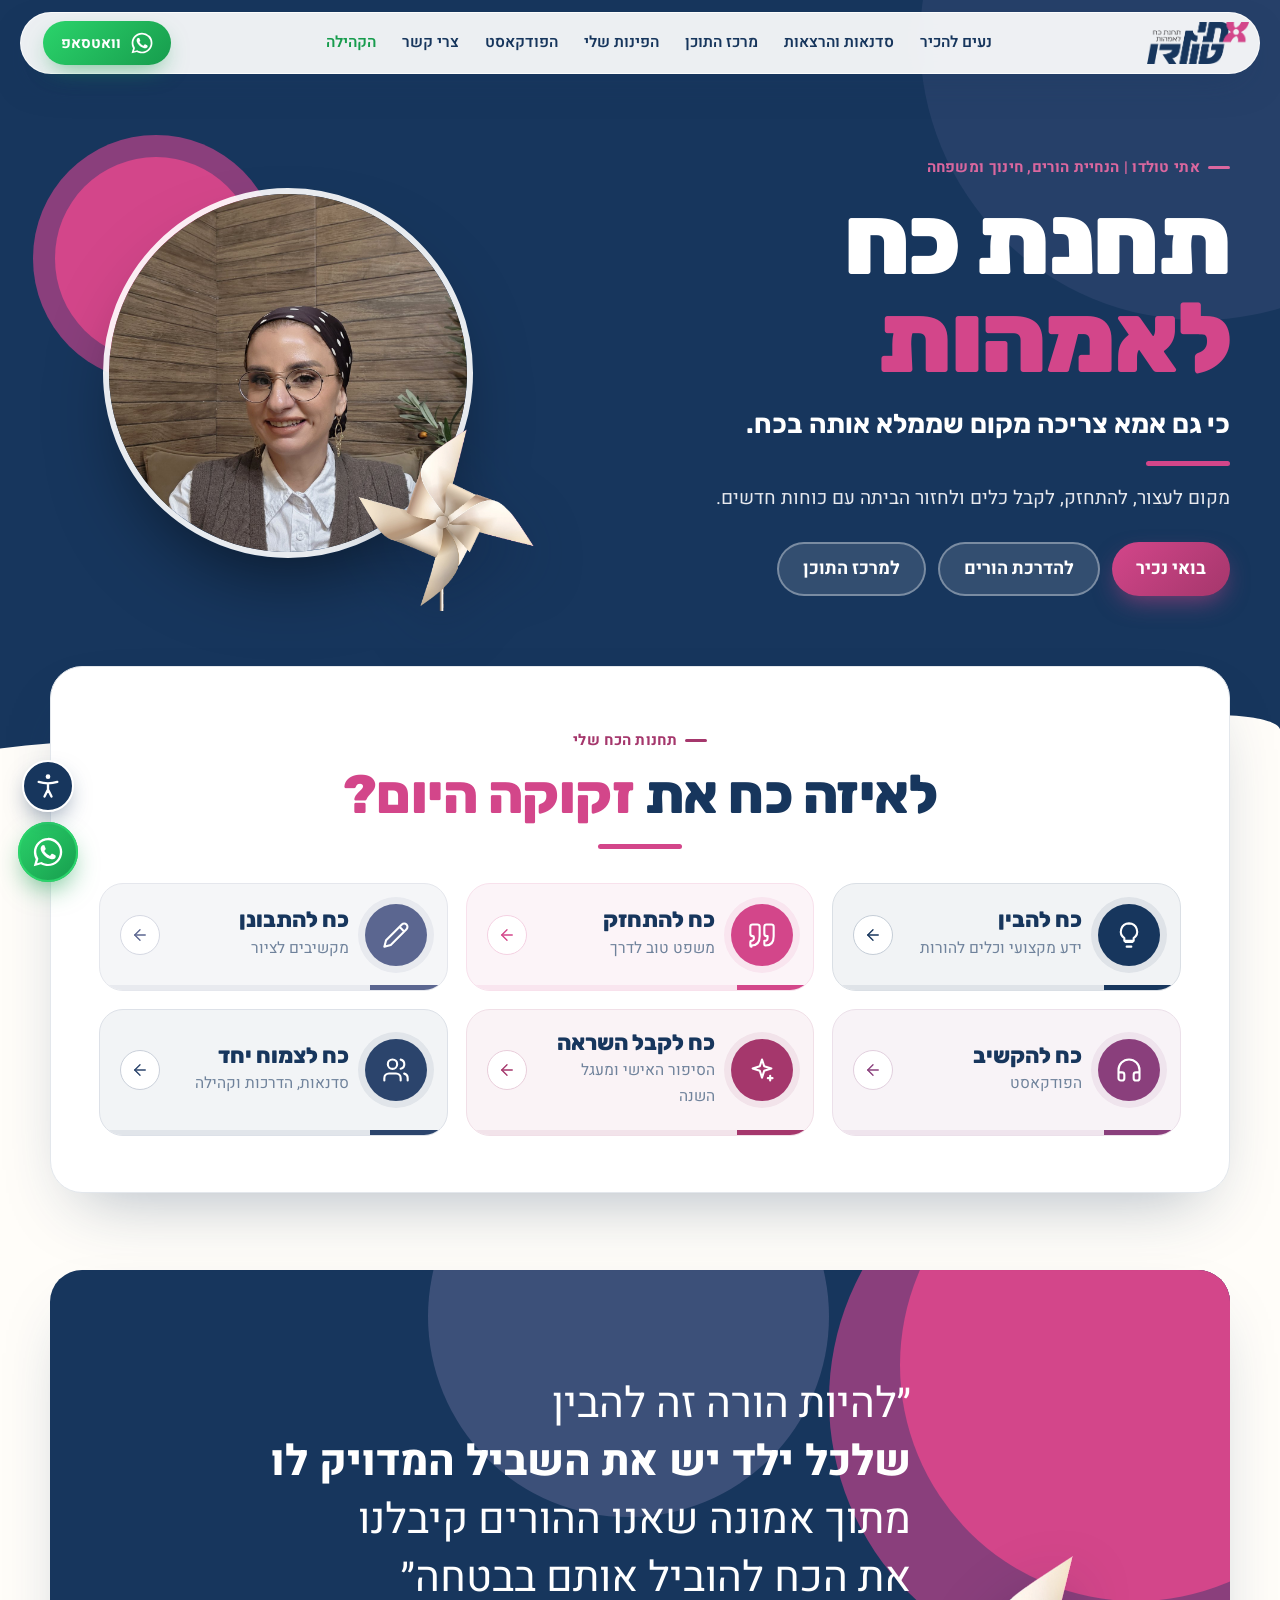
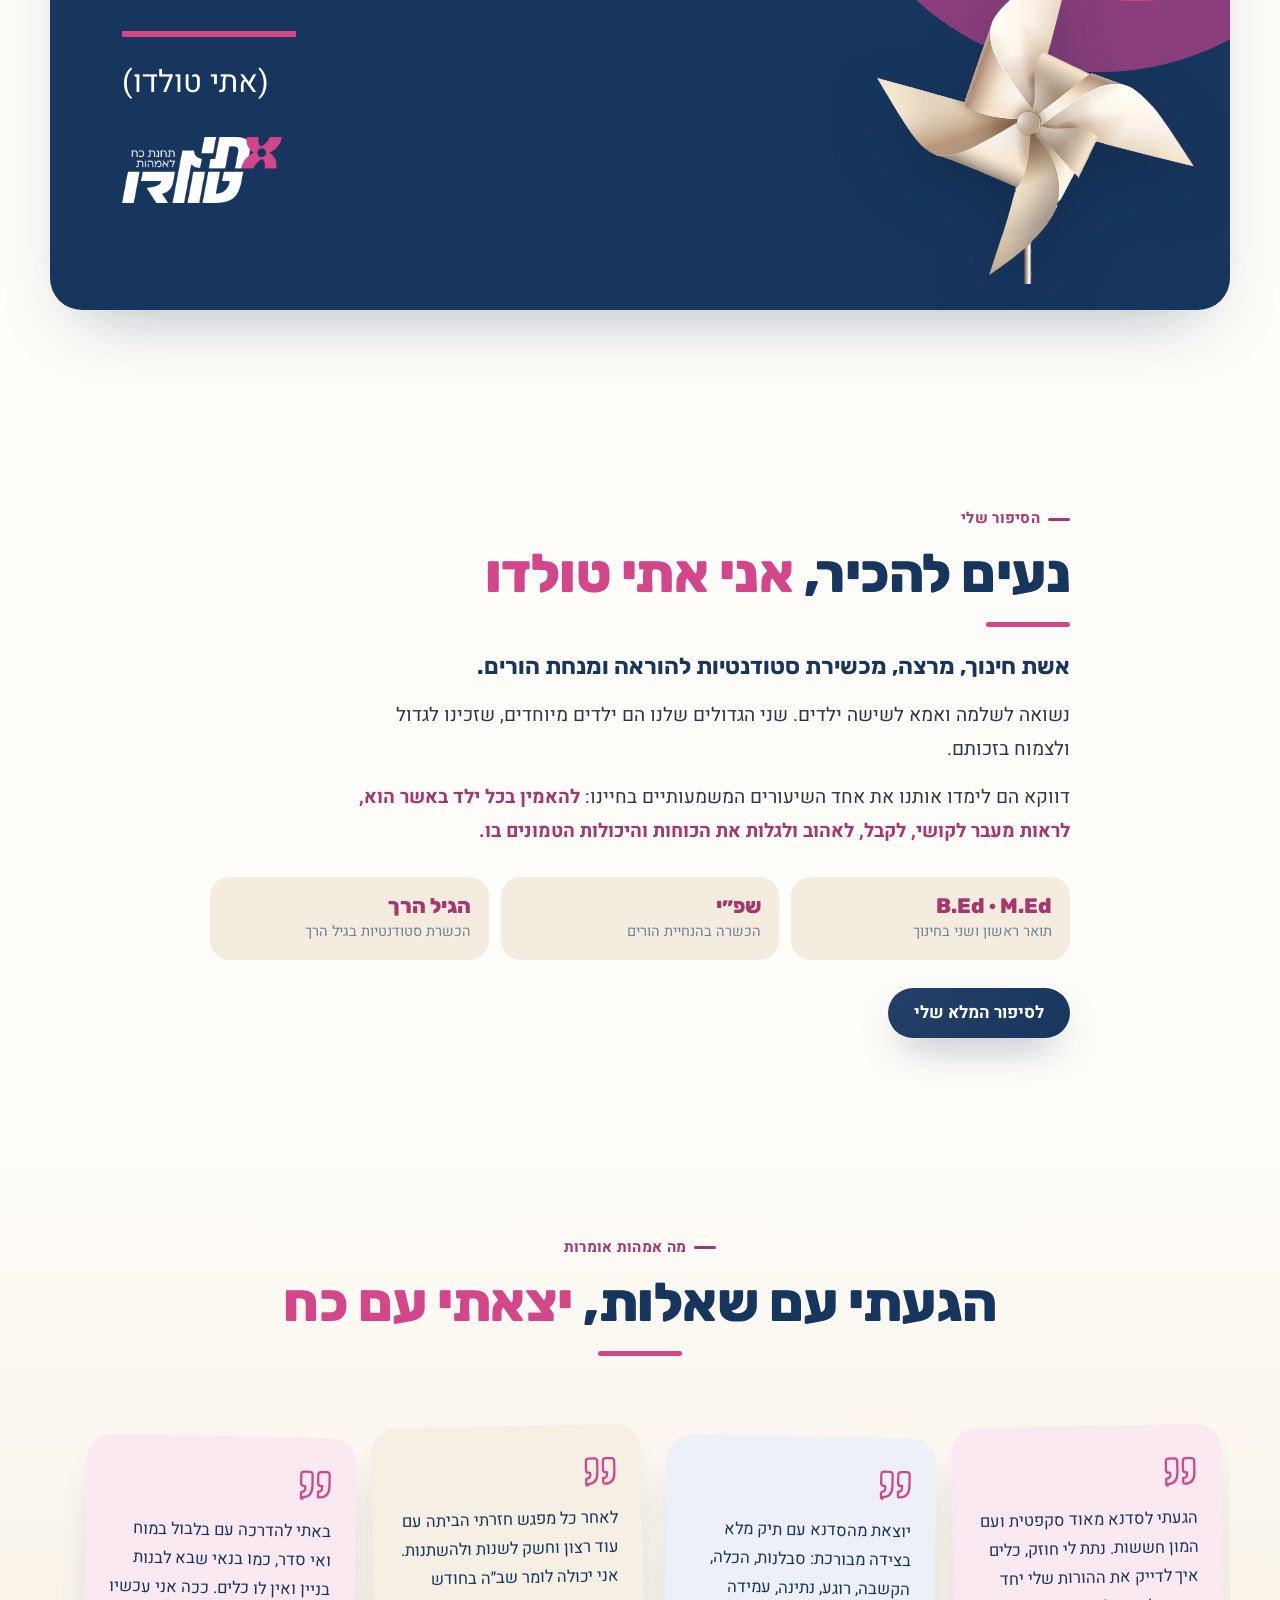
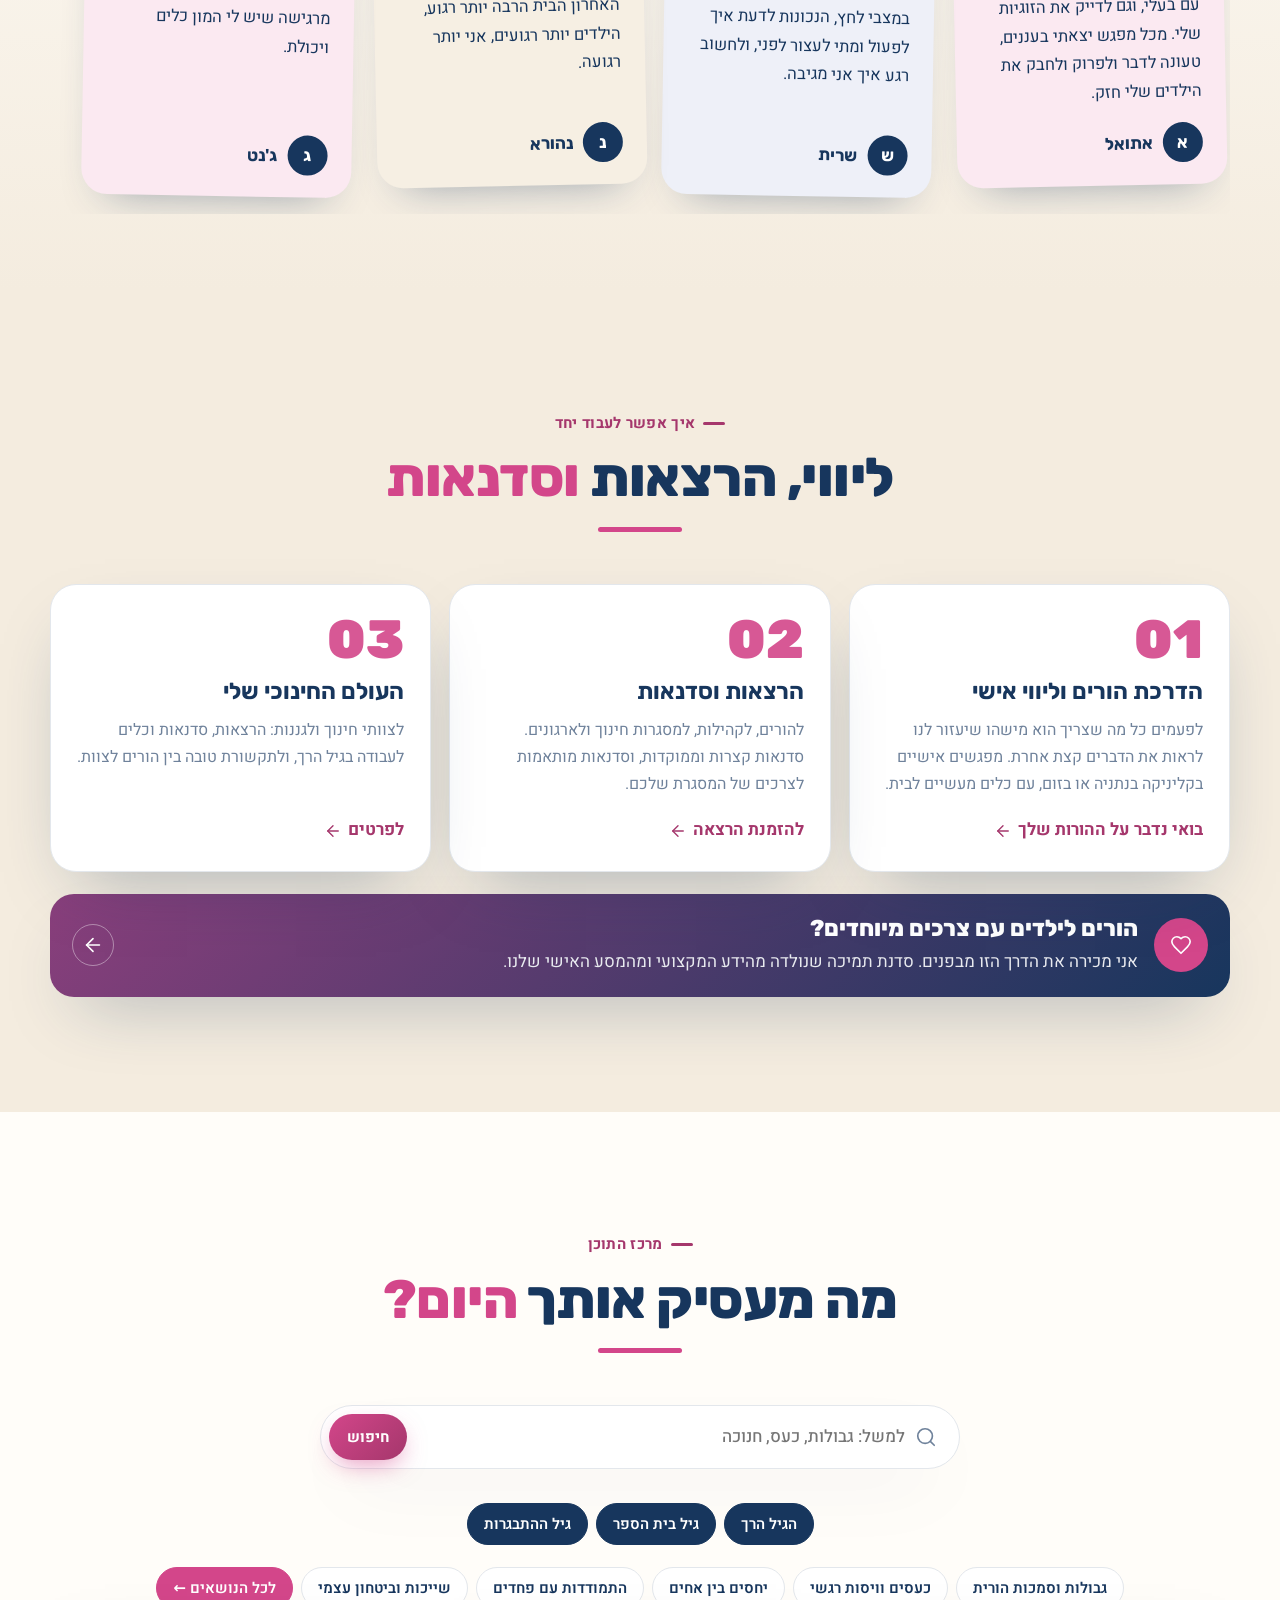
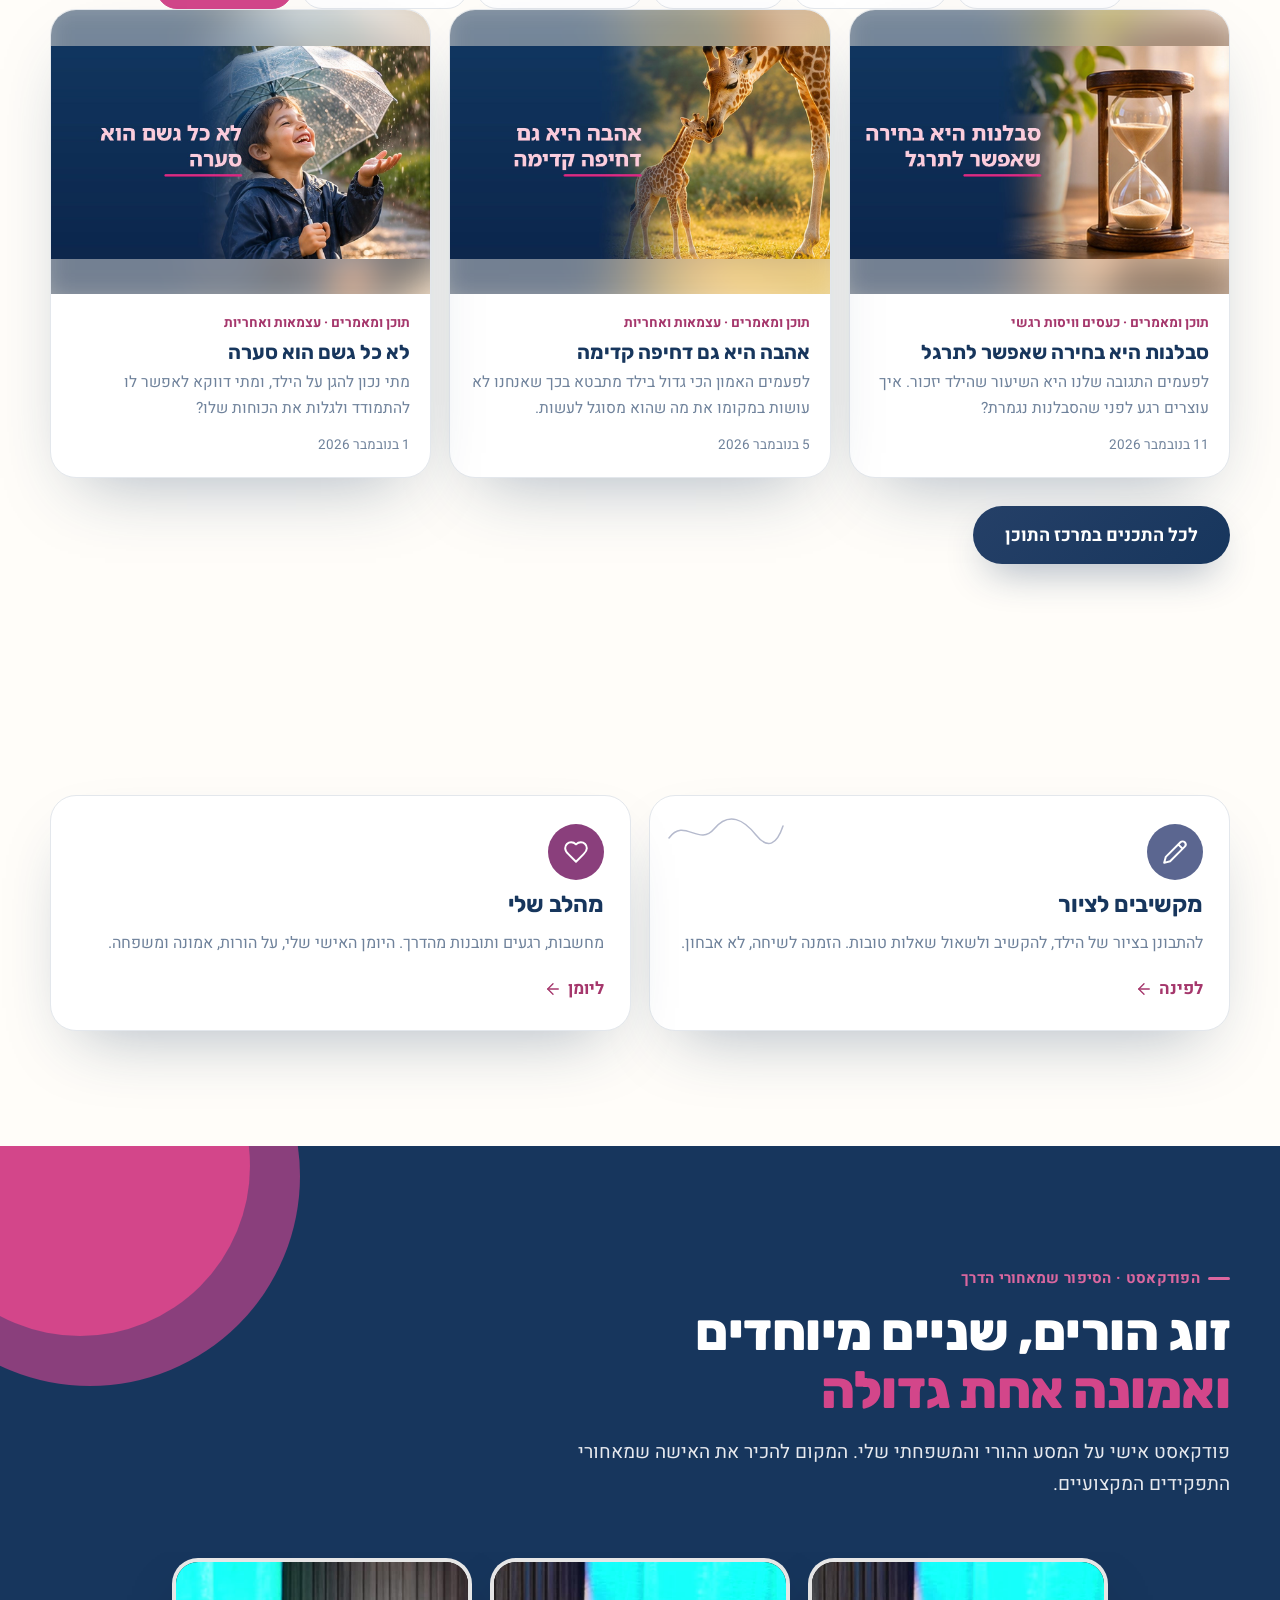
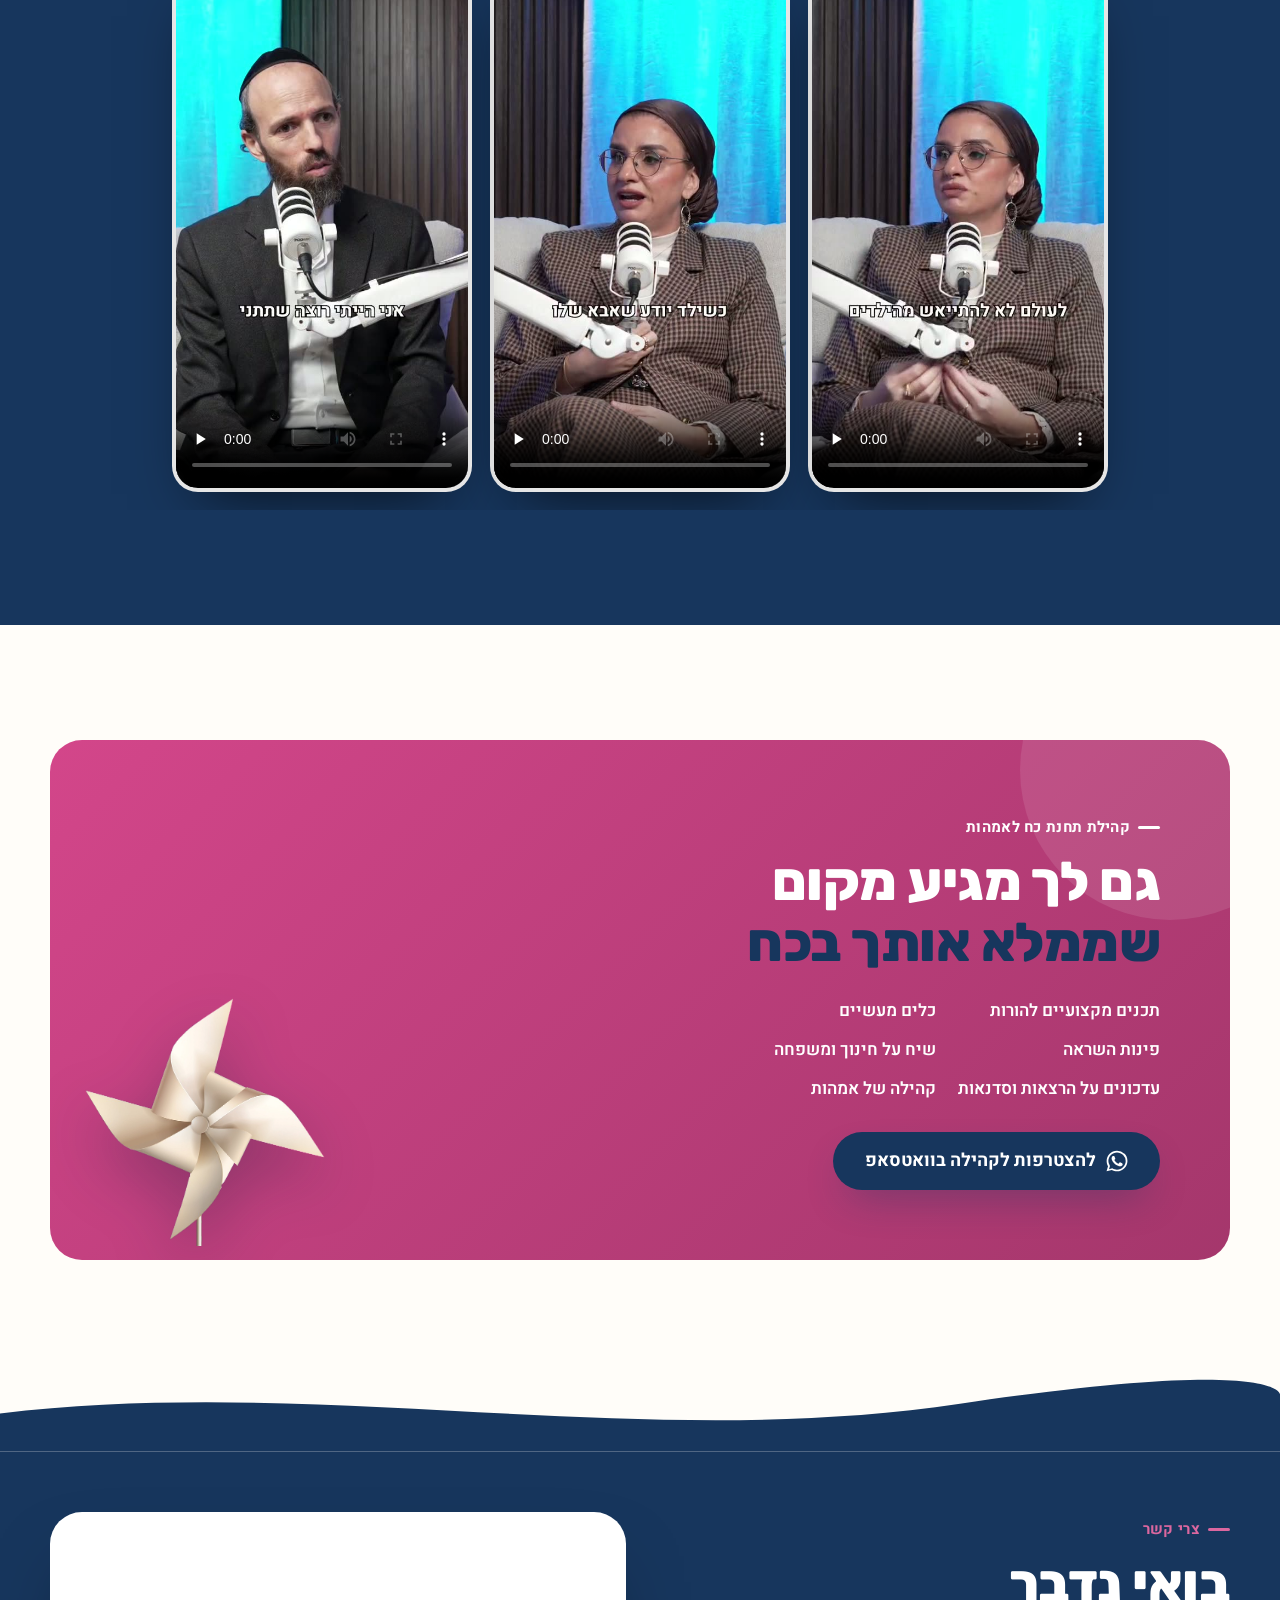
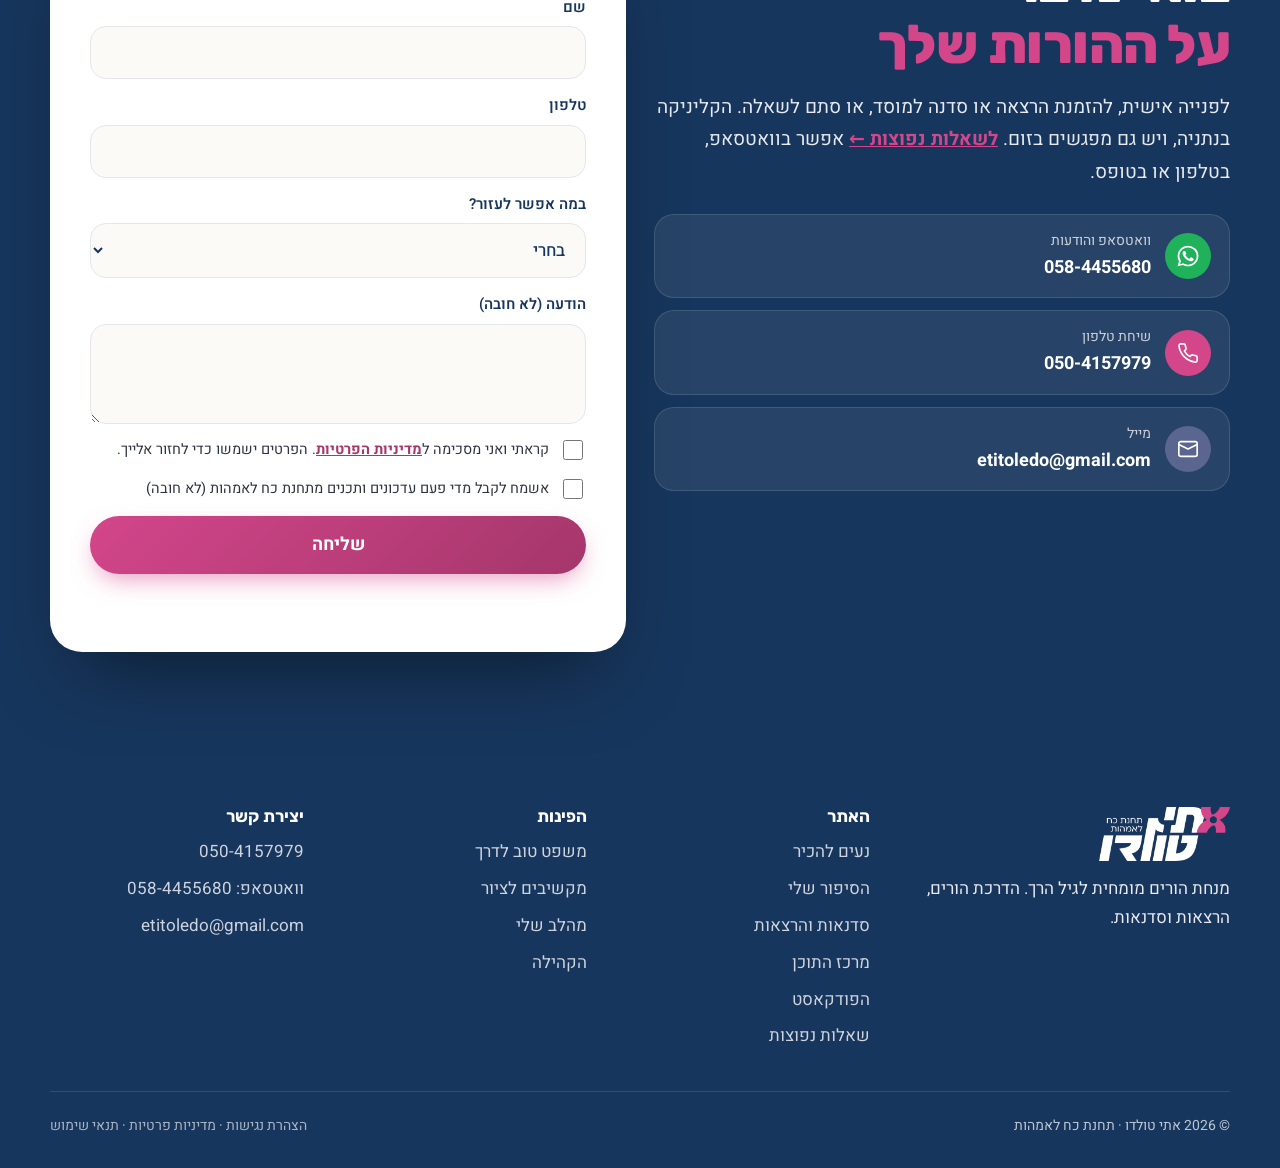
==== index.html @ a00046d1 "האתר של אתי טולדו – תחנת כח לאמהות" ====
<!doctype html>
<html lang="he" dir="rtl">
<head>
  <meta charset="utf-8">
  <meta name="viewport" content="width=device-width, initial-scale=1">
  <title data-edit="seo.title" data-label="כותרת הדף בגוגל ובלשונית">אתי טולדו | תחנת כח לאמהות – הדרכת הורים, הרצאות וסדנאות</title>
  <meta name="description" data-edit-meta="seo.description" data-label="תיאור הדף בגוגל" data-type="long" content="אתי טולדו, מנחת הורים מומחית לגיל הרך ומרצה. הדרכת הורים אישית, סדנאות לאמהות, הרצאות למוסדות, ומרכז תוכן עם כלים מעשיים להורות.">
  <meta name="lazy:whatsapp" data-edit-meta="contact.whatsapp" data-label="מספר וואטסאפ" content="058-4455680">
  <meta name="lazy:wa-message" data-edit-meta="contact.wa_message" data-label="ההודעה המוכנה בוואטסאפ" data-type="long" content="היי אתי, הגעתי מהאתר ואשמח לשמוע פרטים">
  <meta property="og:title" content="אתי טולדו | תחנת כח לאמהות">
  <meta property="og:description" content="מקום לעצור, להתחזק, לקבל כלים ולחזור הביתה עם כוחות חדשים.">
  <meta property="og:type" content="website">
  <meta property="og:locale" content="he_IL">
  <meta property="og:image" content="assets/share.jpg">
  <meta property="og:image:width" content="1200">
  <meta property="og:image:height" content="630">
  <meta name="twitter:card" content="summary_large_image">
  <link rel="icon" href="assets/favicon.png" type="image/png">
  <link rel="preconnect" href="https://fonts.googleapis.com">
  <link rel="preconnect" href="https://fonts.gstatic.com" crossorigin>
  <link href="https://fonts.googleapis.com/css2?family=Heebo:wght@400;500;600;700;800&family=Rubik:wght@500;700;800;900&display=swap" rel="stylesheet">
  <link rel="stylesheet" href="style.css?v=2611331">
  <link rel="stylesheet" href="home-b.css?v=2611241">
  <link rel="stylesheet" href="pages.css?v=2611331">
  <script>document.documentElement.classList.add('js');</script>
  <script src="config.js"></script>
  <script src="content.js?v=2611351" defer></script>
  <script src="script.js?v=2611221" defer></script>
  <script src="content-seed.js?v=2611361" defer></script>
  <script src="content-store.js?v=2611321" defer></script>
  <script src="content-ui.js?v=2611301" defer></script>
  <script src="home-content.js?v=2611351" defer></script>
  <script type="application/ld+json">
  {"@context": "https://schema.org", "@graph": [{"@type": "Person", "@id": "#eti", "name": "אתי טולדו", "alternateName": ["Eti Toledo", "אתי טולדו – תחנת כח לאמהות"], "jobTitle": "מנחת הורים, מרצה ואשת חינוך", "image": "assets/eti.jpg", "telephone": "+972504157979", "knowsAbout": ["הדרכת הורים", "הורות", "חינוך בגיל הרך", "גבולות וסמכות הורית", "הורים לילדים עם צרכים מיוחדים"]}, {"@type": "ProfessionalService", "name": "תחנת כח לאמהות – אתי טולדו", "description": "הדרכת הורים, הרצאות וסדנאות לאמהות, לקהילות ולצוותי חינוך", "telephone": "+972504157979", "image": "assets/share.jpg", "founder": {"@id": "#eti"}, "areaServed": ["נתניה", "ישראל"], "address": {"@type": "PostalAddress", "addressLocality": "נתניה", "addressCountry": "IL"}}, {"@type": "WebSite", "name": "אתי טולדו – תחנת כח לאמהות", "alternateName": "אתי טולדו", "inLanguage": "he"}]}
  </script>
  <script src="a11y.js?v=2611291" defer></script>
</head>
<body>
<svg width="0" height="0" style="position:absolute" aria-hidden="true">
  <symbol id="i-check" viewBox="0 0 24 24"><path d="M20 6 9 17l-5-5"/></symbol>
  <symbol id="i-arrow" viewBox="0 0 24 24"><path d="M19 12H5"/><path d="m12 19-7-7 7-7"/></symbol>
  <symbol id="i-phone" viewBox="0 0 24 24"><path d="M22 16.9v3a2 2 0 0 1-2.2 2 19.8 19.8 0 0 1-8.6-3.1 19.5 19.5 0 0 1-6-6A19.8 19.8 0 0 1 2.1 4.2 2 2 0 0 1 4.1 2h3a2 2 0 0 1 2 1.7c.1 1 .4 1.9.7 2.8a2 2 0 0 1-.5 2.1L8.1 9.9a16 16 0 0 0 6 6l1.3-1.3a2 2 0 0 1 2.1-.4c.9.3 1.8.6 2.8.7a2 2 0 0 1 1.7 2z"/></symbol>
  <symbol id="i-mail" viewBox="0 0 24 24"><rect x="2" y="4" width="20" height="16" rx="2"/><path d="m22 7-10 5L2 7"/></symbol>
  <symbol id="i-wa" viewBox="0 0 24 24"><path fill="currentColor" stroke="none" d="M17.5 14.4c-.3-.2-1.8-.9-2-1-.3-.1-.5-.1-.7.2-.2.3-.8 1-.9 1.2-.2.2-.4.2-.6.1-.3-.2-1.3-.5-2.4-1.5-.9-.8-1.5-1.8-1.7-2.1-.2-.3 0-.5.1-.6l.5-.5c.1-.2.2-.3.3-.5.1-.2 0-.4 0-.5l-.9-2.2c-.2-.6-.5-.5-.7-.5h-.6c-.2 0-.5.1-.8.4-.3.3-1 1-1 2.5s1.1 2.9 1.2 3.1c.2.2 2.1 3.2 5.1 4.5.7.3 1.3.5 1.7.6.7.2 1.4.2 1.9.1.6-.1 1.8-.7 2-1.4.2-.7.2-1.3.2-1.4-.1-.1-.3-.2-.6-.3zM12 21.5c-1.7 0-3.4-.5-4.8-1.3l-.3-.2-3.6.9 1-3.5-.2-.4a9.4 9.4 0 0 1-1.5-5c0-5.2 4.2-9.4 9.4-9.4 2.5 0 4.9 1 6.7 2.8a9.4 9.4 0 0 1 2.8 6.7c0 5.2-4.2 9.4-9.5 9.4zm8-17.5A11.3 11.3 0 0 0 12 .7C5.8.7.7 5.8.7 12c0 2 .5 4 1.5 5.7L.6 23.3l5.7-1.5c1.7.9 3.7 1.4 5.7 1.4 6.3 0 11.4-5.1 11.4-11.3 0-3-1.2-5.9-3.3-8z"/></symbol>
  <symbol id="i-menu" viewBox="0 0 24 24"><path d="M4 7h16M4 12h16M10 17h10"/></symbol>
  <symbol id="i-x" viewBox="0 0 24 24"><path d="M18 6 6 18M6 6l12 12"/></symbol>
  <symbol id="i-users" viewBox="0 0 24 24"><path d="M16 21v-2a4 4 0 0 0-4-4H6a4 4 0 0 0-4 4v2"/><circle cx="9" cy="7" r="4"/><path d="M22 21v-2a4 4 0 0 0-3-3.9M16 3.1a4 4 0 0 1 0 7.8"/></symbol>
  <symbol id="i-mic" viewBox="0 0 24 24"><rect x="9" y="2" width="6" height="12" rx="3"/><path d="M19 10v1a7 7 0 0 1-14 0v-1M12 18v4M8 22h8"/></symbol>
  <symbol id="i-headphones" viewBox="0 0 24 24"><path d="M3 14h3a2 2 0 0 1 2 2v3a2 2 0 0 1-2 2H5a2 2 0 0 1-2-2v-7a9 9 0 0 1 18 0v7a2 2 0 0 1-2 2h-1a2 2 0 0 1-2-2v-3a2 2 0 0 1 2-2h3"/></symbol>
  <symbol id="i-heart" viewBox="0 0 24 24"><path d="M19 14c1.5-1.5 3-3.2 3-5.5A5.5 5.5 0 0 0 16.5 3c-1.8 0-3 .5-4.5 2-1.5-1.5-2.7-2-4.5-2A5.5 5.5 0 0 0 2 8.5c0 2.3 1.5 4 3 5.5l7 7z"/></symbol>
  <symbol id="i-book" viewBox="0 0 24 24"><path d="M2 4h6a4 4 0 0 1 4 4v13a3 3 0 0 0-3-3H2zM22 4h-6a4 4 0 0 0-4 4v13a3 3 0 0 1 3-3h7z"/></symbol>
  <symbol id="i-pencil" viewBox="0 0 24 24"><path d="M17 3a2.8 2.8 0 1 1 4 4L7.5 20.5 2 22l1.5-5.5zM15 5l4 4"/></symbol>
  <symbol id="i-quote" viewBox="0 0 24 24"><path d="M3 21c3 0 7-1 7-8V5c0-1.3-.8-2-2-2H4c-1.3 0-2 .7-2 2v6c0 1.3.7 2 2 2 1 0 1 0 1 1v1c0 1-1 2-2 2s-1 0-1 1v3c0 1 0 1 1 1zM15 21c3 0 7-1 7-8V5c0-1.3-.8-2-2-2h-4c-1.3 0-2 .7-2 2v6c0 1.3.7 2 2 2h.8c0 2.3.2 4-2.8 4v3c0 1 0 1 1 1z"/></symbol>
  <symbol id="i-calendar" viewBox="0 0 24 24"><rect x="3" y="4" width="18" height="18" rx="2"/><path d="M16 2v4M8 2v4M3 10h18"/></symbol>
  <symbol id="i-spark" viewBox="0 0 24 24"><path d="M12 3l1.9 5.8 6.1 1.9-6.1 1.9-1.9 5.9-1.9-5.9L4 10.7l6.1-1.9z"/><path d="M19 17v4M17 19h4"/></symbol>
  <symbol id="i-search" viewBox="0 0 24 24"><circle cx="11" cy="11" r="8"/><path d="m21 21-4.3-4.3"/></symbol>
  <symbol id="i-play" viewBox="0 0 24 24"><circle cx="12" cy="12" r="10"/><path d="m10 8 6 4-6 4z"/></symbol>
  <symbol id="i-grad" viewBox="0 0 24 24"><path d="M22 10 12 5 2 10l10 5z"/><path d="M6 12v5c3 3 9 3 12 0v-5"/></symbol>
  <symbol id="i-bulb" viewBox="0 0 24 24"><path d="M9 18h6M10 22h4M12 2a7 7 0 0 0-4 12.7V17h8v-2.3A7 7 0 0 0 12 2z"/></symbol>
</svg>

<a class="sr" href="#main">דילוג לתוכן</a>

<!-- תפריט צף -->
<header class="nav-wrap">
  <nav class="nav" aria-label="ניווט ראשי">
    <a class="logo" href="#top" aria-label="תחנת כח לאמהות – אתי טולדו, לדף הבית">
      <img class="logo__img" data-edit-img="brand.logo" data-label="לוגו" src="assets/logo.png" alt="אתי טולדו – תחנת כח לאמהות" width="102" height="42">
    </a>
    <div class="nav__links">
      <a href="#about">נעים להכיר</a>
      <a href="workshops.html">סדנאות והרצאות</a>
      <a href="content.html">מרכז התוכן</a>
      <a href="#corners">הפינות שלי</a>
      <a href="#podcast">הפודקאסט</a>
      <a href="#contact">צרי קשר</a>
      <a class="nav__comm" href="https://chat.whatsapp.com/KLcxTEYWqjWKX0vAD19I10" target="_blank" rel="noopener">הקהילה</a>
    </div>
    <div class="nav__actions">
      <a class="btn btn--wa btn--sm nav__wa" data-edit-wa href="https://wa.me/972584455680"><svg class="ico"><use href="#i-wa"/></svg><span>וואטסאפ</span></a>
      <button class="burger" type="button" data-open-drawer aria-expanded="false" aria-controls="drawer"><svg class="ico"><use href="#i-menu"/></svg><span class="sr">פתיחת תפריט</span></button>
    </div>
  </nav>
</header>

<div class="drawer" id="drawer" aria-hidden="true">
  <div class="drawer__top">
    <img src="assets/logo-white.png" data-edit-img="brand.logo_white" data-label="לוגו לבן (לרקע כהה)" alt="אתי טולדו – תחנת כח לאמהות" width="107" height="44">
    <button class="burger drawer__close" type="button" data-close-drawer><svg class="ico"><use href="#i-x"/></svg><span class="sr">סגירת תפריט</span></button>
  </div>
  <nav aria-label="תפריט לנייד">
    <a href="#about">נעים להכיר <small>הדרך המקצועית</small></a>
    <a href="story.html">הסיפור שלי <small>המסע האישי</small></a>
    <a href="workshops.html">סדנאות והרצאות <small>תהליכיות וחד־פעמיות</small></a>
    <a href="content.html">מרכז התוכן <small>סרטונים, מאמרים, כלים</small></a>
    <a href="#corners">הפינות שלי <small>משפט, ציור, מהלב</small></a>
    <a href="#podcast">הפודקאסט <small>בקרוב</small></a>
    <a href="#contact">צרי קשר <small>טלפון, וואטסאפ, מייל</small></a>
    <a href="https://chat.whatsapp.com/KLcxTEYWqjWKX0vAD19I10" target="_blank" rel="noopener">הקהילה בוואטסאפ <small>להצטרפות</small></a>
  </nav>
  <div class="btns">
    <a class="btn btn--wa btn--lg" data-edit-wa href="https://wa.me/972584455680"><svg class="ico"><use href="#i-wa"/></svg>הודעה בוואטסאפ</a>
    <a class="btn btn--glass btn--lg" data-edit-tel href="tel:+972504157979"><svg class="ico"><use href="#i-phone"/></svg>חיוג</a>
  </div>
</div>

<main id="main">

<!-- ===== פתיחה כהה, בשפה של העיצובים שלך ===== -->
<section class="hero hero-b on-dark" id="top" data-section="פתיחה">
  <span class="circle circle--lav hero-b__c0" aria-hidden="true"></span>
  <div class="wrap hero-b__grid">
    <div class="hero-b__text">
      <p class="eyebrow rv" data-edit="hero.eyebrow" data-label="שורה קטנה מעל הכותרת">אתי טולדו | הנחיית הורים, חינוך ומשפחה</p>
      <h1 class="hero-b__title rv rv-d1"><span data-edit="hero.title1" data-label="כותרת ראשית, חלק 1">תחנת כח</span> <em data-edit="hero.title2" data-label="כותרת ראשית, המילה המודגשת">לאמהות</em></h1>
      <p class="hero-b__sub rv rv-d2" data-edit="hero.sub" data-label="משפט מתחת לכותרת">כי גם אמא צריכה מקום שממלא אותה בכח.</p>
      <p class="lead-p rv rv-d2" data-edit="hero.text" data-label="שורת הסבר" data-type="long">מקום לעצור, להתחזק, לקבל כלים ולחזור הביתה עם כוחות חדשים.</p>
      <div class="btns rv rv-d3">
        <a class="btn btn--pink btn--lg" href="#stations"><span data-edit="hero.btn1" data-label="כפתור ראשי">בואי נכיר</span></a>
        <a class="btn btn--glass btn--lg" href="#contact"><span data-edit="hero.btn2" data-label="כפתור שני">להדרכת הורים</span></a>
        <a class="btn btn--glass btn--lg" href="#stations"><span data-edit="hero.btn3" data-label="כפתור שלישי">למרכז התוכן</span></a>
      </div>
    </div>
    <div class="hero-b__visual rv rv-d2">
      <span class="circle circle--plum hero-b__c1" aria-hidden="true"></span>
      <span class="circle circle--pink hero-b__c2" aria-hidden="true"></span>
      <div class="photo-frame hero-b__photo">
        <img data-edit-img="hero.image" data-label="התמונה בפתיחה" src="assets/eti.jpg" alt="אתי טולדו, מנחת הורים ומרצה" width="1200" height="1600" fetchpriority="high">
      </div>
      <img class="pinwheel hero-b__pin" src="assets/pinwheel.png?v=2" alt="" aria-hidden="true">
    </div>
  </div>
  <svg class="wave hero-b__wave" viewBox="0 0 1440 80" preserveAspectRatio="none" aria-hidden="true"><path d="M0 40 C 360 0 720 80 1080 30 S 1440 20 1440 20 V80 H0Z" fill="currentColor"/></svg>
</section>

<!-- ===== תחנות הכח שלי ===== -->
<section class="stations" id="stations" data-section="תחנות הכח">
  <div class="wrap">
    <div class="stations__panel">
      <div class="head center">
        <p class="eyebrow rv" data-edit="st.eyebrow" data-label="תווית">תחנות הכח שלי</p>
        <h2 class="title title--u rv rv-d1"><span data-edit="st.title1" data-label="כותרת">לאיזה כח את</span> <em data-edit="st.title2" data-label="כותרת – מילה מודגשת">זקוקה היום?</em></h2>
      </div>
      <div class="stations__grid">
        <a class="station rv" href="content.html" style="--c:var(--ink)">
          <span class="station__ico"><svg class="ico"><use href="#i-bulb"/></svg></span>
          <span class="station__txt"><strong data-edit="st1.title" data-label="תחנה 1 – שם">כח להבין</strong><span data-edit="st1.text" data-label="תחנה 1 – לאן מובילה">ידע מקצועי וכלים להורות</span></span>
          <span class="station__go"><svg class="ico"><use href="#i-arrow"/></svg></span>
          <span class="station__bar" aria-hidden="true"></span>
        </a>
        <a class="station rv rv-d1" href="quotes.html" style="--c:var(--pink)">
          <span class="station__ico"><svg class="ico"><use href="#i-quote"/></svg></span>
          <span class="station__txt"><strong data-edit="st2.title" data-label="תחנה 2 – שם">כח להתחזק</strong><span data-edit="st2.text" data-label="תחנה 2 – לאן מובילה">משפט טוב לדרך</span></span>
          <span class="station__go"><svg class="ico"><use href="#i-arrow"/></svg></span>
          <span class="station__bar" aria-hidden="true"></span>
        </a>
        <a class="station rv rv-d2" href="content.html?type=drawing" style="--c:var(--lav)">
          <span class="station__ico"><svg class="ico"><use href="#i-pencil"/></svg></span>
          <span class="station__txt"><strong data-edit="st3.title" data-label="תחנה 3 – שם">כח להתבונן</strong><span data-edit="st3.text" data-label="תחנה 3 – לאן מובילה">מקשיבים לציור</span></span>
          <span class="station__go"><svg class="ico"><use href="#i-arrow"/></svg></span>
          <span class="station__bar" aria-hidden="true"></span>
        </a>
        <a class="station rv rv-d3" href="#podcast" style="--c:var(--plum)">
          <span class="station__ico"><svg class="ico"><use href="#i-headphones"/></svg></span>
          <span class="station__txt"><strong data-edit="st4.title" data-label="תחנה 4 – שם">כח להקשיב</strong><span data-edit="st4.text" data-label="תחנה 4 – לאן מובילה">הפודקאסט</span></span>
          <span class="station__go"><svg class="ico"><use href="#i-arrow"/></svg></span>
          <span class="station__bar" aria-hidden="true"></span>
        </a>
        <a class="station rv rv-d4" href="content.html#year" style="--c:var(--pink-d)">
          <span class="station__ico"><svg class="ico"><use href="#i-spark"/></svg></span>
          <span class="station__txt"><strong data-edit="st5.title" data-label="תחנה 5 – שם">כח לקבל השראה</strong><span data-edit="st5.text" data-label="תחנה 5 – לאן מובילה">הסיפור האישי ומעגל השנה</span></span>
          <span class="station__go"><svg class="ico"><use href="#i-arrow"/></svg></span>
          <span class="station__bar" aria-hidden="true"></span>
        </a>
        <a class="station rv rv-d5" href="#community" style="--c:color-mix(in srgb, var(--ink) 70%, var(--lav))">
          <span class="station__ico"><svg class="ico"><use href="#i-users"/></svg></span>
          <span class="station__txt"><strong data-edit="st6.title" data-label="תחנה 6 – שם">כח לצמוח יחד</strong><span data-edit="st6.text" data-label="תחנה 6 – לאן מובילה">סדנאות, הדרכות וקהילה</span></span>
          <span class="station__go"><svg class="ico"><use href="#i-arrow"/></svg></span>
          <span class="station__bar" aria-hidden="true"></span>
        </a>
      </div>
    </div>
  </div>
</section>

<!-- ===== המשפט המרכזי – משפט טוב לדרך, כמו בעיצוב המקורי ===== -->
<section class="sec sec--tight" id="quote" data-section="משפט טוב לדרך – בדף הבית">
  <div class="wrap">
    <figure class="mq rv">
      <span class="circle mq__lav" aria-hidden="true"></span>
      <span class="circle mq__plum" aria-hidden="true"></span>
      <span class="circle mq__pink" aria-hidden="true"></span>
      <img class="pinwheel mq__pin" src="assets/pinwheel.png?v=2" alt="" aria-hidden="true">
      <div class="mq__body">
        <blockquote class="mq__text">
          <span data-edit="quote.l1" data-label="משפט – שורה 1">״להיות הורה זה להבין</span>
          <strong data-edit="quote.l2" data-label="משפט – שורה 2 (מודגשת)">שלכל ילד יש את השביל המדויק לו</strong>
          <span data-edit="quote.l3" data-label="משפט – שורה 3">מתוך אמונה שאנו ההורים קיבלנו</span>
          <span data-edit="quote.l4" data-label="משפט – שורה 4">את הכח להוביל אותם בבטחה״</span>
        </blockquote>
        <figcaption class="mq__by" data-edit="quote.by" data-label="חתימה">(אתי טולדו)</figcaption>
        <img class="mq__logo" src="assets/logo-white.png" alt="אתי טולדו – תחנת כח לאמהות" width="900" height="371">
      </div>
    </figure>
  </div>
</section>

<!-- ===== נעים להכיר ===== -->
<section class="sec about-b" id="about" data-section="נעים להכיר">
  <div class="wrap about-b__single">
    <div>
      <p class="eyebrow rv" data-edit="about.eyebrow" data-label="תווית">הסיפור שלי</p>
      <h2 class="title title--u rv rv-d1"><span data-edit="about.title1" data-label="כותרת">נעים להכיר,</span> <em data-edit="about.title2" data-label="כותרת – מילה מודגשת">אני אתי טולדו</em></h2>
      <div class="about-story">
        <p class="about-story__lead rv rv-d2" data-edit="about.p1" data-label="פסקה 1 – מי אני" data-type="long">אשת חינוך, מרצה, מכשירת סטודנטיות להוראה ומנחת הורים.</p>
        <p class="rv rv-d2" data-edit="about.p2" data-label="פסקה 2 – המשפחה" data-type="long">נשואה לשלמה ואמא לשישה ילדים. שני הגדולים שלנו הם ילדים מיוחדים, שזכינו לגדול ולצמוח בזכותם.</p>
        <p class="rv rv-d2"><span data-edit="about.p3a" data-label="פסקה 3 – פתיחה" data-type="long">דווקא הם לימדו אותנו את אחד השיעורים המשמעותיים בחיינו:</span> <strong data-edit="about.p3b" data-label="פסקה 3 – המשפט המודגש" data-type="long">להאמין בכל ילד באשר הוא, לראות מעבר לקושי, לקבל, לאהוב ולגלות את הכוחות והיכולות הטמונים בו.</strong></p>
      </div>
      <ul class="about-b__facts rv rv-d3">
        <li><strong data-edit="about.f1a" data-label="עובדה 1 – גדול">B.Ed · M.Ed</strong><span data-edit="about.f1b" data-label="עובדה 1 – קטן">תואר ראשון ושני בחינוך</span></li>
        <li><strong data-edit="about.f2a" data-label="עובדה 2 – גדול">שפ״י</strong><span data-edit="about.f2b" data-label="עובדה 2 – קטן">הכשרה בהנחיית הורים</span></li>
        <li><strong data-edit="about.f3a" data-label="עובדה 3 – גדול">הגיל הרך</strong><span data-edit="about.f3b" data-label="עובדה 3 – קטן">הכשרת סטודנטיות בגיל הרך</span></li>
      </ul>
      <div class="btns rv rv-d3">
        <a class="btn btn--ink" href="story.html"><span data-edit="about.btn1" data-label="כפתור">לסיפור המלא שלי</span></a>
      </div>
    </div>
  </div>
</section>

<!-- ===== המלצות ===== -->
<section class="sec sec--tight tms-sec" id="testimonials" data-section="המלצות">
  <div class="wrap">
    <div class="head center">
      <p class="eyebrow rv" data-edit="tms.eyebrow" data-label="תווית">מה אמהות אומרות</p>
      <h2 class="title title--u rv rv-d1"><span data-edit="tms.title1" data-label="כותרת">הגעתי עם שאלות,</span> <em data-edit="tms.title2" data-label="כותרת – מילה מודגשת">יצאתי עם כח</em></h2>
    </div>
    <div class="tms" tabindex="0" aria-label="המלצות של משתתפות">
      <figure class="tm rv" style="--bg:#FBE9F1">
        <svg class="tm__q" aria-hidden="true"><use href="#i-quote"/></svg>
        <blockquote data-edit="tm1.text" data-label="המלצה 1 – טקסט" data-type="long">הגעתי לסדנא מאוד סקפטית ועם המון חששות. נתת לי חוזק, כלים איך לדייק את ההורות שלי יחד עם בעלי, וגם לדייק את הזוגיות שלי. מכל מפגש יצאתי בעננים, טעונה לדבר ולפרוק ולחבק את הילדים שלי חזק.</blockquote>
        <figcaption><span class="tm__av" aria-hidden="true">א</span><span data-edit="tm1.name" data-label="המלצה 1 – שם פרטי">אתואל</span></figcaption>
      </figure>
      <figure class="tm rv" style="--bg:#EEF0F8">
        <svg class="tm__q" aria-hidden="true"><use href="#i-quote"/></svg>
        <blockquote data-edit="tm2.text" data-label="המלצה 2 – טקסט" data-type="long">יוצאת מהסדנא עם תיק מלא בצידה מבורכת: סבלנות, הכלה, הקשבה, רוגע, נתינה, עמידה במצבי לחץ, הנכונות לדעת איך לפעול ומתי לעצור לפני, ולחשוב רגע איך אני מגיבה.</blockquote>
        <figcaption><span class="tm__av" aria-hidden="true">ש</span><span data-edit="tm2.name" data-label="המלצה 2 – שם פרטי">שרית</span></figcaption>
      </figure>
      <figure class="tm rv" style="--bg:#F6EFE3">
        <svg class="tm__q" aria-hidden="true"><use href="#i-quote"/></svg>
        <blockquote data-edit="tm3.text" data-label="המלצה 3 – טקסט" data-type="long">לאחר כל מפגש חזרתי הביתה עם עוד רצון וחשק לשנות ולהשתנות. אני יכולה לומר שב״ה בחודש האחרון הבית הרבה יותר רגוע, הילדים יותר רגועים, אני יותר רגועה.</blockquote>
        <figcaption><span class="tm__av" aria-hidden="true">נ</span><span data-edit="tm3.name" data-label="המלצה 3 – שם פרטי">נהורא</span></figcaption>
      </figure>
      <figure class="tm rv" style="--bg:#FBE9F1">
        <svg class="tm__q" aria-hidden="true"><use href="#i-quote"/></svg>
        <blockquote data-edit="tm4.text" data-label="המלצה 4 – טקסט" data-type="long">באתי להדרכה עם בלבול במוח ואי סדר, כמו בנאי שבא לבנות בניין ואין לו כלים. ככה אני עכשיו מרגישה שיש לי המון כלים ויכולת.</blockquote>
        <figcaption><span class="tm__av" aria-hidden="true">ג</span><span data-edit="tm4.name" data-label="המלצה 4 – שם פרטי">ג'נט</span></figcaption>
      </figure>
      <figure class="tm rv" style="--bg:#EEF0F8">
        <svg class="tm__q" aria-hidden="true"><use href="#i-quote"/></svg>
        <blockquote data-edit="tm5.text" data-label="המלצה 5 – טקסט" data-type="long">הגעתי עם חוסר ודאות לקראת מה אני מגיעה בכלל, והאם אני בדרך החינוכית הנכונה. יצאתי עם ביטחון בהורות וכלים לפעול לפי הדרך שאני רוצה שהבית שלי יהיה.</blockquote>
        <figcaption><span class="tm__av" aria-hidden="true">ז</span><span data-edit="tm5.name" data-label="המלצה 5 – שם פרטי">זוהרה</span></figcaption>
      </figure>
      <figure class="tm rv" style="--bg:#F6EFE3">
        <svg class="tm__q" aria-hidden="true"><use href="#i-quote"/></svg>
        <blockquote data-edit="tm6.text" data-label="המלצה 6 – טקסט" data-type="long">הגעתי לסדנה עם רעב לכלים וידע, ויצאתי מסופקת בכלים להמשך הדרך בהורות! ההרגשה לצאת מכל סדנה שלך זה כמו לצאת משיעור תורה ולהרגיש באורות.</blockquote>
        <figcaption><span class="tm__av" aria-hidden="true">ל</span><span data-edit="tm6.name" data-label="המלצה 6 – שם פרטי">ליטל</span></figcaption>
      </figure>
      <figure class="tm rv" style="--bg:#FBE9F1">
        <svg class="tm__q" aria-hidden="true"><use href="#i-quote"/></svg>
        <blockquote data-edit="tm7.text" data-label="המלצה 7 – טקסט" data-type="long">כבר במפגש הראשון הרגשתי שאני צמאה לעוד ועוד מפגשים. כל מפגש יותר ויותר מעצים, מדייק, פותח את החשיבה, נותן כוח לחנך.</blockquote>
        <figcaption><span class="tm__av" aria-hidden="true">א</span><span data-edit="tm7.name" data-label="המלצה 7 – שם פרטי">אביב</span></figcaption>
      </figure>
      <figure class="tm rv" style="--bg:#EEF0F8">
        <svg class="tm__q" aria-hidden="true"><use href="#i-quote"/></svg>
        <blockquote data-edit="tm8.text" data-label="המלצה 8 – טקסט" data-type="long">עזרת לי להאמין באמהות שלי ולדייק אותה. נתת לי המון כלים יומיומיים ומהותיים שאני מיישמת, ויש שיפור בחיי המשפחה.</blockquote>
        <figcaption><span class="tm__av" aria-hidden="true">מ</span><span data-edit="tm8.name" data-label="המלצה 8 – שם פרטי">מורן</span></figcaption>
      </figure>
      <figure class="tm rv" style="--bg:#F6EFE3">
        <svg class="tm__q" aria-hidden="true"><use href="#i-quote"/></svg>
        <blockquote data-edit="tm9.text" data-label="המלצה 9 – טקסט" data-type="long">הייתי בטוחה שאני נמצאת במקום מושלם עם ילדיי וחשבתי שאני כבר יודעת הכל. והיום בפה מלא אני אומרת שלמדתי, ובזכות הסדנא הבית שלי הרוויח.</blockquote>
        <figcaption><span class="tm__av" aria-hidden="true">ו</span><span data-edit="tm9.name" data-label="המלצה 9 – שם פרטי">ורד</span></figcaption>
      </figure>
    </div>
    <p class="tms__hint" aria-hidden="true">גוללים הצידה לעוד המלצות ←</p>
  </div>
</section>

<!-- ===== ליווי, הרצאות וסדנאות ===== -->
<section class="sec sec--cream" id="guidance" data-section="הדרכות וסדנאות">
  <div class="wrap">
    <div class="head center">
      <p class="eyebrow rv" data-edit="worlds.eyebrow" data-label="תווית">איך אפשר לעבוד יחד</p>
      <h2 class="title title--u rv rv-d1"><span data-edit="worlds.title1" data-label="כותרת">ליווי, הרצאות</span> <em data-edit="worlds.title2" data-label="כותרת – מילה מודגשת">וסדנאות</em></h2>
    </div>
    <div class="grid grid--3 worlds-b">
      <a class="card rv" href="#contact">
        <span class="worlds-b__num">01</span>
        <h3 data-edit="w1.title" data-label="עולם 1 – שם">הדרכת הורים וליווי אישי</h3>
        <p data-edit="w1.text" data-label="עולם 1 – תיאור" data-type="long">לפעמים כל מה שצריך הוא מישהו שיעזור לנו לראות את הדברים קצת אחרת. מפגשים אישיים בקליניקה בנתניה או בזום, עם כלים מעשיים לבית.</p>
        <span class="link-arrow"><span data-edit="w1.link" data-label="עולם 1 – קישור">בואי נדבר על ההורות שלך</span><svg class="ico"><use href="#i-arrow"/></svg></span>
      </a>
      <a class="card rv rv-d1" href="workshops.html#oneoff">
        <span class="worlds-b__num">02</span>
        <h3 data-edit="w2.title" data-label="עולם 2 – שם">הרצאות וסדנאות</h3>
        <p data-edit="w2.text" data-label="עולם 2 – תיאור" data-type="long">להורים, לקהילות, למסגרות חינוך ולארגונים. סדנאות קצרות וממוקדות, וסדנאות מותאמות לצרכים של המסגרת שלכם.</p>
        <span class="link-arrow"><span data-edit="w2.link" data-label="עולם 2 – קישור">להזמנת הרצאה</span><svg class="ico"><use href="#i-arrow"/></svg></span>
      </a>
      <a class="card rv rv-d2" href="workshops.html#oneoff">
        <span class="worlds-b__num">03</span>
        <h3 data-edit="w3.title" data-label="עולם 3 – שם">העולם החינוכי שלי</h3>
        <p data-edit="w3.text" data-label="עולם 3 – תיאור" data-type="long">לצוותי חינוך ולגננות: הרצאות, סדנאות וכלים לעבודה בגיל הרך, ולתקשורת טובה בין הורים לצוות.</p>
        <span class="link-arrow"><span data-edit="w3.link" data-label="עולם 3 – קישור">לפרטים</span><svg class="ico"><use href="#i-arrow"/></svg></span>
      </a>
    </div>

    <a class="special rv" href="workshops.html#special-needs">
      <span class="special__ico" aria-hidden="true"><svg class="ico"><use href="#i-heart"/></svg></span>
      <span class="special__txt"><strong data-edit="special.title" data-label="פס הורים לילדים מיוחדים – כותרת">הורים לילדים עם צרכים מיוחדים?</strong><span data-edit="special.text" data-label="פס הורים לילדים מיוחדים – משפט" data-type="long">אני מכירה את הדרך הזו מבפנים. סדנת תמיכה שנולדה מהידע המקצועי ומהמסע האישי שלנו.</span></span>
      <span class="special__go" aria-hidden="true"><svg class="ico"><use href="#i-arrow"/></svg></span>
    </a>
  </div>
</section>

<!-- ===== מרכז התוכן ===== -->
<section class="sec" id="content" data-section="מרכז התוכן">
  <div class="wrap">
    <div class="head center">
      <p class="eyebrow rv" data-edit="content.eyebrow" data-label="תווית">מרכז התוכן</p>
      <h2 class="title title--u rv rv-d1"><span data-edit="content.title1" data-label="כותרת">מה מעסיק אותך</span> <em data-edit="content.title2" data-label="כותרת – מילה מודגשת">היום?</em></h2>
    </div>
    <div class="rv">
      <form class="search" role="search" action="content.html">
        <svg class="ico"><use href="#i-search"/></svg>
        <label class="sr" for="q-b">חיפוש תכנים</label>
        <input id="q-b" name="q" type="search" placeholder="למשל: גבולות, כעס, חנוכה">
        <button class="btn btn--pink btn--sm" type="submit">חיפוש</button>
      </form>
    </div>
    <div class="filters center">
      <div class="pills rv"><a class="pill pill--age" href="content.html?age=הגיל הרך">הגיל הרך</a><a class="pill pill--age" href="content.html?age=גיל בית הספר">גיל בית הספר</a><a class="pill pill--age" href="content.html?age=גיל ההתבגרות">גיל ההתבגרות</a></div>
      <div class="pills rv rv-d1"><a class="pill" href="content.html?topic=גבולות וסמכות הורית">גבולות וסמכות הורית</a><a class="pill" href="content.html?topic=כעסים וויסות רגשי">כעסים וויסות רגשי</a><a class="pill" href="content.html?topic=יחסים בין אחים">יחסים בין אחים</a><a class="pill" href="content.html?topic=התמודדות עם פחדים">התמודדות עם פחדים</a><a class="pill" href="content.html?topic=שייכות וביטחון עצמי">שייכות וביטחון עצמי</a><a class="pill pill--all" href="content.html">לכל הנושאים ←</a></div>
    </div>
    <div class="cc-grid home-latest" id="home-latest"></div>
    <div class="btns center"><a class="btn btn--ink btn--lg" href="content.html">לכל התכנים במרכז התוכן</a></div>
  </div>
</section>



<!-- ===== הפינות + פודקאסט ===== -->
<section class="sec" id="corners" data-section="הפינות שלי">
  <div class="wrap corners-b corners-b--two">
    <a class="card corners-b__draw rv" href="content.html?type=drawing">
      <svg class="corner__scribble" viewBox="0 0 200 60" aria-hidden="true"><path d="M5 40 C 30 5, 55 55, 80 25 S 130 10, 150 35 S 185 50, 195 20" fill="none" stroke="currentColor" stroke-width="2.5" stroke-linecap="round"/></svg>
      <span class="card__ico card__ico--lav"><svg class="ico"><use href="#i-pencil"/></svg></span>
      <h3 data-edit="c2.title" data-label="פינה 2 – שם">מקשיבים לציור</h3>
      <p data-edit="c2.text" data-label="פינה 2 – תיאור" data-type="long">להתבונן בציור של הילד, להקשיב ולשאול שאלות טובות. הזמנה לשיחה, לא אבחון.</p>
      <span class="link-arrow">לפינה<svg class="ico"><use href="#i-arrow"/></svg></span>
    </a>
    <a class="card rv rv-d1" href="content.html?type=journal">
      <span class="card__ico card__ico--plum"><svg class="ico"><use href="#i-heart"/></svg></span>
      <h3 data-edit="c3.title" data-label="פינה 3 – שם">מהלב שלי</h3>
      <p data-edit="c3.text" data-label="פינה 3 – תיאור" data-type="long">מחשבות, רגעים ותובנות מהדרך. היומן האישי שלי, על הורות, אמונה ומשפחה.</p>
      <span class="link-arrow">ליומן<svg class="ico"><use href="#i-arrow"/></svg></span>
    </a>
  </div>
</section>

<!-- ===== הפודקאסט: רילסים ===== -->
<section class="sec sec--ink on-dark pod-sec" id="podcast" data-section="הפודקאסט">
  <span class="circle circle--plum" style="width:420px;height:420px;top:-180px;inset-inline-end:-120px" aria-hidden="true"></span>
  <span class="circle circle--pink" style="width:340px;height:340px;top:-150px;inset-inline-end:-90px" aria-hidden="true"></span>
  <div class="wrap rel">
    <div class="head">
      <p class="eyebrow rv" data-edit="pod.eyebrow" data-label="תווית">הפודקאסט · הסיפור שמאחורי הדרך</p>
      <h2 class="title rv rv-d1 pod-name"><span data-edit="pod.title1" data-label="שם הפודקאסט">זוג הורים, שניים מיוחדים</span> <em data-edit="pod.title2" data-label="שם הפודקאסט – המשך מודגש">ואמונה אחת גדולה</em></h2>
      <p class="lead-p rv rv-d2" data-edit="pod.text" data-label="תיאור" data-type="long">פודקאסט אישי על המסע ההורי והמשפחתי שלי. המקום להכיר את האישה שמאחורי התפקידים המקצועיים.</p>
    </div>
    <div class="reels">
      <figure class="reel rv"><video controls playsinline preload="none" poster="assets/podcast/reel-1.jpg" src="assets/podcast/reel-1.mp4" aria-label="קטע מהפודקאסט 1"></video></figure>
      <figure class="reel rv rv-d1"><video controls playsinline preload="none" poster="assets/podcast/reel-2.jpg" src="assets/podcast/reel-2.mp4" aria-label="קטע מהפודקאסט 2"></video></figure>
      <figure class="reel rv rv-d2"><video controls playsinline preload="none" poster="assets/podcast/reel-3.jpg" src="assets/podcast/reel-3.mp4" aria-label="קטע מהפודקאסט 3"></video></figure>
    </div>
  </div>
</section>

<!-- ===== קהילה ===== -->
<section class="sec" id="community" data-section="קהילה">
  <div class="wrap">
    <div class="community rv">
      <span class="circle" style="width:300px;height:300px;top:-120px;inset-inline-start:-90px;background:rgb(255 255 255 / .1)" aria-hidden="true"></span>
      <img class="pinwheel community__pin" src="assets/pinwheel.png?v=2" alt="" aria-hidden="true">
      <div class="community__body">
        <p class="eyebrow" style="color:#fff" data-edit="comm.eyebrow" data-label="תווית">קהילת תחנת כח לאמהות</p>
        <h2 class="title"><span data-edit="comm.title1" data-label="כותרת">גם לך מגיע מקום</span> <em data-edit="comm.title2" data-label="כותרת – מילה מודגשת">שממלא אותך בכח</em></h2>
        <ul class="community__list" data-edit="comm.list" data-label="מה מקבלים בקהילה (מופרד בפסיקים)" data-type="list">
          <li>תכנים מקצועיים להורות</li><li>כלים מעשיים</li><li>פינות השראה</li><li>שיח על חינוך ומשפחה</li><li>עדכונים על הרצאות וסדנאות</li><li>קהילה של אמהות</li>
        </ul>
        <div class="btns"><a class="btn btn--ink btn--lg" href="https://chat.whatsapp.com/KLcxTEYWqjWKX0vAD19I10" target="_blank" rel="noopener"><svg class="ico"><use href="#i-wa"/></svg><span data-edit="comm.btn" data-label="כפתור הצטרפות">להצטרפות לקהילה בוואטסאפ</span></a></div>
      </div>
    </div>
  </div>
</section>

<svg class="wave" viewBox="0 0 1440 80" preserveAspectRatio="none" aria-hidden="true"><path d="M0 40 C 360 0 720 80 1080 30 S 1440 20 1440 20 V80 H0Z" fill="currentColor"/></svg>

<!-- ===== יצירת קשר ===== -->
<section class="sec sec--ink on-dark" id="contact" data-section="יצירת קשר" style="padding-top:clamp(30px,5vw,60px)">
  <div class="wrap contact">
    <div>
      <p class="eyebrow rv" data-edit="contact.eyebrow" data-label="תווית">צרי קשר</p>
      <h2 class="title rv rv-d1"><span data-edit="contact.title1" data-label="כותרת">בואי נדבר</span> <em data-edit="contact.title2" data-label="כותרת – מילה מודגשת">על ההורות שלך</em></h2>
      <p class="lead-p rv rv-d2" data-edit="contact.text" data-label="שורת הסבר" data-type="long">לפנייה אישית, להזמנת הרצאה או סדנה למוסד, או סתם לשאלה. הקליניקה בנתניה, ויש גם מפגשים בזום. <a class="faq-link" href="workshops.html#faq">לשאלות נפוצות ←</a> אפשר בוואטסאפ, בטלפון או בטופס.</p>
      <div class="contact__ways">
        <a class="way rv" data-edit-wa href="https://wa.me/972584455680"><span class="way__ico way__ico--wa"><svg class="ico"><use href="#i-wa"/></svg></span><span><small>וואטסאפ והודעות</small><strong dir="ltr" data-edit="contact.whatsapp_show" data-label="מספר וואטסאפ להצגה">058-4455680</strong></span></a>
        <a class="way rv rv-d1" data-edit-tel href="tel:+972504157979"><span class="way__ico"><svg class="ico"><use href="#i-phone"/></svg></span><span><small>שיחת טלפון</small><strong dir="ltr" data-edit="contact.phone" data-label="טלפון לשיחות">050-4157979</strong></span></a>
        <a class="way rv rv-d2" href="mailto:etitoledo@gmail.com"><span class="way__ico way__ico--lav"><svg class="ico"><use href="#i-mail"/></svg></span><span><small>מייל</small><strong data-edit="contact.email" data-label="מייל">etitoledo@gmail.com</strong></span></a>
      </div>
    </div>
    <form class="lead rv rv-d1" id="lead-form" novalidate>
      <h3 class="lead__title" data-edit="form.title" data-label="כותרת הטופס">השאירי פרטים, ואחזור אלייך</h3>
      <label class="lead__field">שם<input name="name" autocomplete="name" required></label>
      <label class="lead__field">טלפון<input name="phone" type="tel" inputmode="tel" autocomplete="tel" dir="ltr" required></label>
      <label class="lead__field">במה אפשר לעזור?
        <select name="service">
          <option value="">בחרי</option>
          <option>הדרכת הורים אישית</option>
          <option>סדנה לאמהות</option>
          <option>הזמנת הרצאה או סדנה למוסד</option>
          <option>צוותי חינוך</option>
          <option>אחר</option>
        </select>
      </label>
      <label class="lead__field">הודעה (לא חובה)<textarea name="message"></textarea></label>
      <label class="lead__trap" aria-hidden="true">לא למלא<input name="company" tabindex="-1" autocomplete="off"></label>
      <label class="lead__consent"><input type="checkbox" name="privacy" required> <span>קראתי ואני מסכימה ל<a href="privacy.html" target="_blank">מדיניות הפרטיות</a>. הפרטים ישמשו כדי לחזור אלייך.</span></label>
      <label class="lead__consent"><input type="checkbox" name="updates"> <span>אשמח לקבל מדי פעם עדכונים ותכנים מתחנת כח לאמהות (לא חובה)</span></label>
      <button class="btn btn--pink btn--lg lead__submit" type="submit"><span data-edit="form.button" data-label="כפתור שליחה">שליחה</span></button>
      <p class="lead__msg" role="status" aria-live="polite"></p>
      <p class="lead__done" hidden data-edit="form.success" data-label="הודעה אחרי שליחה">תודה! קיבלתי, ואחזור אלייך בהקדם.</p>
    </form>
  </div>
</section>

</main>

<footer class="footer">
  <div class="wrap footer__grid">
    <div>
      <img src="assets/logo-white.png" data-edit-img="brand.logo_white" alt="אתי טולדו – תחנת כח לאמהות" width="131" height="54">
      <p style="margin-top:14px;max-width:34ch" data-edit="footer.text" data-label="משפט בכותרת התחתונה" data-type="long">מנחת הורים מומחית לגיל הרך. הדרכת הורים, הרצאות וסדנאות.</p>
    </div>
    <div><h4>האתר</h4><ul><li><a href="#about">נעים להכיר</a></li><li><a href="story.html">הסיפור שלי</a></li><li><a href="workshops.html">סדנאות והרצאות</a></li><li><a href="content.html">מרכז התוכן</a></li><li><a href="#podcast">הפודקאסט</a></li><li><a href="workshops.html#faq">שאלות נפוצות</a></li></ul></div>
    <div><h4>הפינות</h4><ul><li><a href="quotes.html">משפט טוב לדרך</a></li><li><a href="#corners">מקשיבים לציור</a></li><li><a href="#corners">מהלב שלי</a></li><li><a href="https://chat.whatsapp.com/KLcxTEYWqjWKX0vAD19I10" target="_blank" rel="noopener">הקהילה</a></li></ul></div>
    <div><h4>יצירת קשר</h4><ul><li><a data-edit-tel href="tel:+972504157979" dir="ltr">050-4157979</a></li><li><a data-edit-wa href="https://wa.me/972584455680">וואטסאפ: <span dir="ltr">058-4455680</span></a></li><li><a href="mailto:etitoledo@gmail.com">etitoledo@gmail.com</a></li></ul></div>
  </div>
  <div class="wrap footer__bottom"><span>© <span data-year>2026</span> אתי טולדו · תחנת כח לאמהות</span><span><a href="accessibility.html">הצהרת נגישות</a> · <a href="privacy.html">מדיניות פרטיות</a> · <a href="terms.html">תנאי שימוש</a></span></div>
</footer>

<a class="wa-float" data-edit-wa href="https://wa.me/972584455680" aria-label="הודעה בוואטסאפ"><svg class="ico"><use href="#i-wa"/></svg></a>
</body>
</html>
---- style.css ----
/* תחנת כח לאמהות · אתי טולדו
   כיוון: חם וחווייתי, בצבעי המותג. ארבעת צבעי הבסיס ניתנים לשינוי מאזור הניהול. */
:root {
  --ink: #17365D;      /* כחול נייבי – רקעים כהים וכותרות */
  --blue: #5B6690;     /* אפור-לבנדר של העיגולים במיתוג */
  --yellow: #D3468A;   /* ורוד פוקסיה – הדגשה ראשית וכפתורים */
  --teal: #8A3F7C;     /* שזיף – טבעת סביב העיגול הוורוד, הדגשה משנית */

  --pink: var(--yellow);
  --pink-d: color-mix(in srgb, var(--yellow) 78%, #000);
  --pink-l: color-mix(in srgb, var(--yellow) 82%, #fff);
  --pink-soft: color-mix(in srgb, var(--yellow) 10%, #fff);
  --plum: var(--teal);
  --lav: var(--blue);
  --lav-soft: color-mix(in srgb, var(--blue) 12%, #fff);
  --cream: #F4ECDF;
  --bg: #FFFDF9;
  --text: #2E3440;
  --muted: color-mix(in srgb, var(--ink) 62%, #fff);
  --on-dark: color-mix(in srgb, var(--blue) 14%, #fff);
  --line: color-mix(in srgb, var(--ink) 12%, #fff);

  --font-head: "Rubik", "Heebo", system-ui, sans-serif;
  --font-body: "Heebo", system-ui, sans-serif;

  --r-card: 26px;
  --r-box: 32px;
  --shadow-card: 0 30px 70px -30px color-mix(in srgb, var(--ink) 38%, transparent);
  --shadow-pop: 0 18px 40px -14px color-mix(in srgb, var(--ink) 45%, transparent);
  --ease: cubic-bezier(.2, .7, .2, 1);
}

*, *::before, *::after { box-sizing: border-box; }
html { scroll-behavior: smooth; -webkit-text-size-adjust: 100%; }
body {
  margin: 0; background: var(--bg); color: var(--text);
  font-family: var(--font-body); font-size: 17px; line-height: 1.7;
  overflow-x: hidden;
}
img { max-width: 100%; display: block; }
a { color: inherit; }
h1, h2, h3, h4 { font-family: var(--font-head); color: var(--ink); line-height: 1.12; margin: 0; text-wrap: balance; }
p { margin: 0; text-wrap: pretty; }
ul { margin: 0; padding: 0; list-style: none; }
.wrap { width: min(1180px, 100% - 32px); margin-inline: auto; }
.sr { position: absolute; width: 1px; height: 1px; overflow: hidden; clip: rect(0 0 0 0); white-space: nowrap; }
.ico { width: 22px; height: 22px; flex: none; stroke: currentColor; fill: none; stroke-width: 1.8; stroke-linecap: round; stroke-linejoin: round; }
:focus-visible { outline: 3px solid var(--pink); outline-offset: 3px; border-radius: 8px; }

/* ---------- טיפוגרפיה של המותג ---------- */
.eyebrow { display: inline-flex; align-items: center; gap: 8px; font-size: 15px; font-weight: 700; letter-spacing: .02em; color: var(--pink-d); margin-bottom: 12px; }
.eyebrow::before { content: ""; width: 22px; height: 3px; border-radius: 3px; background: currentColor; }
.title { font-weight: 800; font-size: clamp(32px, 5vw, 54px); letter-spacing: -.5px; }
.title em { font-style: normal; color: var(--pink); position: relative; white-space: nowrap; }
.title--u::after { content: ""; display: block; width: 84px; height: 5px; border-radius: 5px; background: var(--pink); margin-top: 18px; }
.center .title--u::after { margin-inline: auto; }
.lead-p { font-size: clamp(17px, 2vw, 19px); color: var(--muted); max-width: 60ch; margin-top: 16px; }
.center { text-align: center; }
.center .lead-p { margin-inline: auto; }
.head { margin-bottom: clamp(32px, 5vw, 52px); }
.on-dark .title, .on-dark h3 { color: #fff; }
.on-dark .eyebrow { color: var(--pink-l); }
.on-dark .lead-p { color: var(--on-dark); }

/* ---------- כפתורים ---------- */
.btn {
  display: inline-flex; align-items: center; justify-content: center; gap: 10px;
  min-height: 50px; padding: 12px 26px; border-radius: 999px; border: 0;
  font: 700 17px/1.2 var(--font-body); text-decoration: none; cursor: pointer;
  transition: transform .25s var(--ease), box-shadow .25s var(--ease), background-color .25s;
}
.btn:hover { transform: translateY(-2px); }
.btn--pink { color: #fff; background: linear-gradient(135deg, var(--pink), var(--pink-d)); box-shadow: 0 10px 24px -6px color-mix(in srgb, var(--pink) 55%, transparent); }
.btn--ink { color: #fff; background: linear-gradient(135deg, color-mix(in srgb, var(--ink) 80%, var(--blue)), var(--ink)); box-shadow: var(--shadow-pop); }
.btn--line { color: var(--ink); border: 2px solid color-mix(in srgb, var(--ink) 30%, #fff); background: #fff; }
.btn--line:hover { border-color: var(--ink); }
.btn--glass { color: #fff; border: 2px solid rgb(255 255 255 / .35); background: rgb(255 255 255 / .12); }
.btn--wa { color: #fff; background: linear-gradient(135deg, #2BD46B, #179C4D); box-shadow: 0 10px 24px -8px rgb(23 156 77 / .6); }
.btn--sm { min-height: 44px; padding: 8px 18px; font-size: 15px; }
.btn--lg { min-height: 58px; padding: 14px 32px; font-size: 18px; }
.btns { display: flex; flex-wrap: wrap; gap: 12px; margin-top: 28px; }
.center .btns { justify-content: center; }
.link-arrow { display: inline-flex; align-items: center; gap: 6px; font-weight: 700; color: var(--pink-d); text-decoration: none; }
.link-arrow .ico { width: 18px; height: 18px; transition: transform .25s var(--ease); }
a:hover > .link-arrow .ico, .link-arrow:hover .ico { transform: translateX(-4px); }

/* ---------- תפריט צף ---------- */
.nav-wrap { position: fixed; top: 12px; inset-inline: 0; z-index: 50; transition: top .3s; }
.nav {
  display: flex; align-items: center; justify-content: space-between; gap: 12px;
  width: min(1240px, 100% - 24px); margin-inline: auto; padding: 8px 10px 8px 16px;
  background: rgb(255 255 255 / .92); backdrop-filter: blur(10px); -webkit-backdrop-filter: blur(10px);
  border-radius: 999px; box-shadow: 0 14px 40px -18px color-mix(in srgb, var(--ink) 50%, transparent);
  border: 1px solid rgb(255 255 255 / .8);
}
.logo { display: flex; align-items: center; text-decoration: none; }
.logo__img { height: 42px; width: auto; }
.nav__links { display: none; }
.nav__links a { text-decoration: none; font-weight: 600; font-size: 15.5px; color: var(--ink); padding: 8px 12px; border-radius: 999px; transition: background-color .2s; }
.nav__links a:hover { background: var(--lav-soft); }
.nav__actions { display: flex; align-items: center; gap: 8px; }
.nav__wa { display: none; }
.burger { width: 46px; height: 46px; border-radius: 50%; border: 0; display: grid; place-items: center; background: var(--ink); color: #fff; cursor: pointer; }
.burger .ico { width: 22px; height: 22px; }
.drawer {
  position: fixed; inset: 0; z-index: 60; background: var(--ink); color: #fff;
  display: flex; flex-direction: column; padding: 22px 20px 32px; overflow-y: auto;
  transform: translateY(-100%); transition: transform .45s var(--ease); visibility: hidden;
}
.drawer.is-open { transform: none; visibility: visible; }
.drawer__top { display: flex; justify-content: space-between; align-items: center; }
.drawer__top img { height: 44px; width: auto; }
.drawer__close { background: rgb(255 255 255 / .12); }
.drawer nav { margin-top: 28px; display: grid; gap: 4px; }
.drawer nav a { display: flex; justify-content: space-between; align-items: center; font: 700 22px/1.3 var(--font-head); text-decoration: none; padding: 14px 4px; border-bottom: 1px solid rgb(255 255 255 / .1); }
.drawer nav a small { font: 400 14px var(--font-body); color: var(--on-dark); opacity: .8; }
.drawer .btns { margin-top: auto; padding-top: 28px; }
.drawer .btn { flex: 1 1 100%; }

@media (min-width: 1080px) {
  .nav { padding: 8px 10px 8px 22px; }
  .nav__links { display: flex; gap: 2px; }
  .nav__wa { display: inline-flex; }
  .burger { display: none; }
}

/* ---------- שכבת עיטור: העיגולים של המותג ---------- */
.dots { position: absolute; pointer-events: none; z-index: 0; }
.circle { position: absolute; border-radius: 50%; pointer-events: none; z-index: 0; }
.circle--pink { background: var(--pink); }
.circle--plum { background: var(--plum); }
.circle--lav { background: var(--lav); opacity: .55; }
.circle--ring { border: 2px dashed color-mix(in srgb, var(--pink) 45%, transparent); }
.rel { position: relative; isolation: isolate; }

/* השבשבת: האיור של המותג, מתנדנד ברוח */
.pinwheel { position: absolute; pointer-events: none; z-index: 1; transform-origin: 47% 96%; animation: sway 7s ease-in-out infinite; filter: drop-shadow(0 24px 30px rgb(10 25 50 / .28)); }
@keyframes sway { 0%, 100% { transform: rotate(-3deg); } 50% { transform: rotate(3deg); } }

/* ---------- מעברים בצורת גל ---------- */
.wave { display: block; width: 100%; height: clamp(40px, 6vw, 80px); color: var(--ink); }
.wave--flip { transform: scaleY(-1); }
.wave--cream { color: var(--cream); }
.wave--pinksoft { color: var(--pink-soft); }

/* ---------- מקטעים ---------- */
.sec { padding-block: clamp(64px, 9vw, 120px); position: relative; }
.sec--cream { background: var(--cream); }
.sec--ink { background: var(--ink); color: var(--on-dark); }
.sec--pinksoft { background: var(--pink-soft); }
.sec--tight { padding-block: clamp(48px, 6vw, 80px); }

/* ---------- סימון "להשלמה" ---------- */
.todo {
  display: inline-flex; align-items: center; gap: 8px; font: 700 13px/1.3 var(--font-body);
  color: var(--plum); background: color-mix(in srgb, var(--plum) 10%, #fff);
  border: 1.5px dashed color-mix(in srgb, var(--plum) 55%, #fff);
  padding: 5px 12px; border-radius: 999px;
}
.on-dark .todo { color: #fff; background: rgb(255 255 255 / .1); border-color: rgb(255 255 255 / .4); }

/* ---------- פתיחה (משותף) ---------- */
.hero { position: relative; isolation: isolate; overflow: hidden; }
.photo-frame { position: relative; z-index: 2; }
.photo-frame img { width: 100%; height: 100%; object-fit: cover; }
.photo-note { position: absolute; z-index: 4; inset-inline-start: 50%; bottom: 14px; transform: translateX(50%); white-space: nowrap; }
.chip {
  position: absolute; z-index: 5; display: flex; align-items: center; gap: 10px;
  background: #fff; color: var(--ink); border-radius: 18px; padding: 10px 14px;
  font: 700 14px/1.3 var(--font-body); box-shadow: var(--shadow-pop); max-width: 230px;
}
.chip__ico { width: 36px; height: 36px; border-radius: 50%; display: grid; place-items: center; flex: none; color: #fff; background: var(--pink); }
.chip__ico--ink { background: var(--ink); }
.chip__ico .ico { width: 19px; height: 19px; }
.ticks { display: flex; flex-wrap: wrap; gap: 8px 18px; margin-top: 26px; font-size: 15px; font-weight: 600; color: var(--muted); }
.ticks li { display: flex; align-items: center; gap: 7px; }
.ticks .ico { width: 18px; height: 18px; color: var(--pink); stroke-width: 2.4; }

/* ---------- כרטיסי עולמות ---------- */
.grid { display: grid; gap: 18px; }
@media (min-width: 700px) { .grid--2 { grid-template-columns: repeat(2, 1fr); } .grid--3 { grid-template-columns: repeat(2, 1fr); } }
@media (min-width: 1000px) { .grid--3 { grid-template-columns: repeat(3, 1fr); } .grid--4 { grid-template-columns: repeat(4, 1fr); } }
@media (min-width: 700px) and (max-width: 999px) { .grid--4 { grid-template-columns: repeat(2, 1fr); } }

.card {
  position: relative; display: flex; flex-direction: column; gap: 12px; overflow: hidden;
  background: #fff; border-radius: var(--r-card); padding: 28px 26px 26px;
  border: 1px solid var(--line); box-shadow: var(--shadow-card); text-decoration: none; color: inherit;
  transition: transform .35s var(--ease), box-shadow .35s var(--ease);
}
a.card:hover { transform: translateY(-6px); box-shadow: 0 36px 70px -28px color-mix(in srgb, var(--ink) 50%, transparent); }
.card h3 { font-size: 23px; font-weight: 700; }
.card p { color: var(--muted); font-size: 16px; }
.card .link-arrow { margin-top: auto; padding-top: 6px; }
.card__ico { width: 56px; height: 56px; border-radius: 50%; display: grid; place-items: center; color: #fff; background: var(--ink); }
.card__ico .ico { width: 26px; height: 26px; }
.card__ico--pink { background: var(--pink); }
.card__ico--plum { background: var(--plum); }
.card__ico--lav { background: var(--lav); }
.card__tags { display: flex; flex-wrap: wrap; gap: 6px; }
.tag { font-size: 13px; font-weight: 600; padding: 4px 11px; border-radius: 999px; background: var(--lav-soft); color: var(--ink); }

/* ---------- מרכז התוכן: שער ---------- */
.search {
  display: flex; align-items: center; gap: 10px; background: #fff; border-radius: 999px;
  padding: 8px 8px 8px 8px; padding-inline-start: 22px; box-shadow: var(--shadow-card); border: 1px solid var(--line);
  max-width: 640px; margin-inline: auto;
}
.search .ico { color: var(--muted); }
.search input { flex: 1; min-width: 0; border: 0; outline: 0; font: 500 17px var(--font-body); background: transparent; color: var(--ink); padding: 10px 0; }
.search .btn { min-height: 46px; }
.filters { margin-top: 34px; display: grid; gap: 22px; }
.filters__label { font: 700 15px var(--font-body); color: var(--ink); margin-bottom: 10px; }
.pills { display: flex; flex-wrap: wrap; gap: 8px; }
.center .pills { justify-content: center; }
.pill {
  display: inline-flex; align-items: center; gap: 6px; min-height: 42px; padding: 8px 16px; border-radius: 999px;
  background: #fff; border: 1.5px solid var(--line); font: 600 15px var(--font-body); color: var(--ink); text-decoration: none;
  transition: border-color .2s, background-color .2s, color .2s;
}
.pill:hover { border-color: var(--pink); color: var(--pink-d); }
.pill--age { background: var(--ink); color: #fff; border-color: var(--ink); }
.pill--age:hover { background: var(--pink); border-color: var(--pink); color: #fff; }

/* ---------- משפט טוב לדרך ---------- */
.quote-card {
  position: relative; overflow: hidden; isolation: isolate; border-radius: var(--r-box);
  background: var(--ink); color: #fff; padding: clamp(36px, 6vw, 64px); min-height: 340px;
  box-shadow: var(--shadow-card);
}
.quote-card .curve-label { position: absolute; z-index: 3; }
.quote-card blockquote { position: relative; z-index: 3; margin: 0; max-width: 560px; font: 500 clamp(22px, 3vw, 32px)/1.45 var(--font-head); }
.quote-card blockquote strong { font-weight: 800; }
.quote-card cite { position: relative; z-index: 3; display: block; margin-top: 20px; font-style: normal; font-weight: 600; color: var(--pink-l); }
.quote-card cite::before { content: ""; display: block; width: 70px; height: 4px; border-radius: 4px; background: var(--pink); margin-bottom: 14px; }
.quote-card .btns { position: relative; z-index: 3; }

/* ---------- הורות במעגל השנה ---------- */
.months { display: grid; grid-auto-flow: column; grid-auto-columns: minmax(220px, 1fr); gap: 14px; overflow-x: auto; padding: 8px 4px 22px; scroll-snap-type: x mandatory; scrollbar-width: thin; }
.month {
  scroll-snap-align: start; position: relative; border-radius: var(--r-card); padding: 24px 22px; min-height: 210px;
  background: #fff; border: 1px solid var(--line); text-decoration: none; color: inherit; display: flex; flex-direction: column; gap: 10px;
  transition: transform .3s var(--ease), border-color .3s;
}
.month:hover { transform: translateY(-4px); border-color: var(--pink); }
.month__name { font: 800 26px var(--font-head); color: var(--ink); }
.month__dot { width: 12px; height: 12px; border-radius: 50%; background: var(--pink); box-shadow: 0 0 0 6px var(--pink-soft); }
.month:nth-child(3n+2) .month__dot { background: var(--plum); box-shadow: 0 0 0 6px color-mix(in srgb, var(--plum) 12%, #fff); }
.month:nth-child(3n) .month__dot { background: var(--lav); box-shadow: 0 0 0 6px var(--lav-soft); }
.month p { font-size: 15.5px; color: var(--muted); }
.timeline-line { height: 2px; background: repeating-linear-gradient(90deg, var(--pink) 0 8px, transparent 8px 16px); opacity: .5; margin: 0 4px 6px; }

/* ---------- פודקאסט ---------- */
.pod { display: grid; gap: 28px; align-items: center; }
@media (min-width: 900px) { .pod { grid-template-columns: 1fr 1.1fr; } }
.pod__art {
  aspect-ratio: 1; max-width: 380px; width: 100%; margin-inline: auto; border-radius: var(--r-box); position: relative; overflow: hidden; isolation: isolate;
  background: radial-gradient(circle at 70% 30%, var(--pink) 0 22%, transparent 22.5%), radial-gradient(circle at 70% 30%, var(--plum) 0 29%, transparent 29.5%), var(--ink);
  display: grid; place-items: center; box-shadow: var(--shadow-card);
}
.pod__art .ico { width: 90px; height: 90px; color: #fff; stroke-width: 1.4; position: relative; z-index: 2; }
.eq { display: flex; gap: 5px; align-items: flex-end; height: 34px; position: absolute; bottom: 30px; inset-inline-start: 30px; }
.eq span { width: 6px; border-radius: 4px; background: var(--pink-l); animation: eq 1.2s ease-in-out infinite; }
.eq span:nth-child(2) { animation-delay: .2s; } .eq span:nth-child(3) { animation-delay: .4s; } .eq span:nth-child(4) { animation-delay: .6s; }
@keyframes eq { 0%, 100% { height: 8px; } 50% { height: 32px; } }

/* ---------- קהילה ---------- */
.community { position: relative; overflow: hidden; isolation: isolate; border-radius: var(--r-box); background: linear-gradient(135deg, var(--pink), var(--pink-d)); color: #fff; padding: clamp(36px, 6vw, 70px); }
.community .title { color: #fff; }
.community .title em { color: var(--ink); }
.community p { color: rgb(255 255 255 / .92); }
.community__list { display: grid; gap: 10px 22px; margin-top: 24px; font-weight: 600; }
@media (min-width: 640px) { .community__list { grid-template-columns: repeat(2, max-content); } }
.community__list li { display: flex; align-items: center; gap: 8px; }
.community__list .ico { width: 18px; height: 18px; stroke-width: 2.4; }
.community .btn--ink { background: var(--ink); }
.outline-text { position: absolute; z-index: -1; inset-inline-end: -20px; bottom: -40px; font: 900 clamp(110px, 18vw, 230px)/1 var(--font-head); color: transparent; -webkit-text-stroke: 2px rgb(255 255 255 / .2); white-space: nowrap; pointer-events: none; }

/* ---------- יצירת קשר ---------- */
.contact { display: grid; gap: 28px; }
@media (min-width: 960px) { .contact { grid-template-columns: 1fr 1fr; align-items: start; } }
.contact__ways { display: grid; gap: 12px; margin-top: 26px; }
.way { display: flex; align-items: center; gap: 14px; padding: 14px 18px; border-radius: 20px; background: rgb(255 255 255 / .07); border: 1px solid rgb(255 255 255 / .12); text-decoration: none; color: #fff; transition: background-color .2s; }
.way:hover { background: rgb(255 255 255 / .14); }
.way__ico { width: 46px; height: 46px; border-radius: 50%; display: grid; place-items: center; background: var(--pink); flex: none; }
.way__ico--wa { background: #1FB25A; }
.way__ico--lav { background: var(--lav); }
.way small { display: block; font-size: 14px; color: var(--on-dark); opacity: .85; }
.way strong { font-size: 18px; }
.lead { background: #fff; color: var(--text); border-radius: var(--r-box); padding: clamp(26px, 4vw, 40px); box-shadow: 0 40px 80px -30px rgb(0 0 0 / .5); display: grid; gap: 14px; }
.lead__title { font-size: 26px; font-weight: 700; }
.lead__field { display: grid; gap: 6px; font-weight: 600; font-size: 15px; color: var(--ink); }
.lead__field input, .lead__field select, .lead__field textarea { font: 500 17px var(--font-body); color: var(--ink); padding: 13px 16px; border-radius: 16px; border: 1.5px solid var(--line); background: #FBFAF7; width: 100%; }
.lead__field textarea { min-height: 100px; resize: vertical; }
.lead__field input:focus, .lead__field select:focus, .lead__field textarea:focus { outline: 0; border-color: var(--pink); background: #fff; }
.lead__trap { position: absolute; inset-inline-start: -9999px; }
.lead__msg { min-height: 1.4em; font-weight: 600; color: var(--ink); }
.lead__msg--bad { color: #B3261E; }
.lead__done { font: 700 20px var(--font-head); color: var(--ink); padding: 16px; border-radius: 18px; background: var(--pink-soft); }
.lead__note { font-size: 13.5px; color: var(--muted); }

/* ---------- כותרת תחתונה ---------- */
.footer { background: var(--ink); color: var(--on-dark); padding: 10px 0 30px; }
.footer__grid { display: grid; gap: 30px; padding-block: 30px 40px; border-bottom: 1px solid rgb(255 255 255 / .12); }
@media (min-width: 900px) { .footer__grid { grid-template-columns: 1.3fr 1fr 1fr 1fr; } }
.footer img { height: 54px; width: auto; }
.footer h4 { color: #fff; font-size: 17px; margin-bottom: 12px; }
.footer ul { display: grid; gap: 8px; }
.footer a { text-decoration: none; opacity: .88; }
.footer a:hover { opacity: 1; color: #fff; }
.footer__bottom { display: flex; flex-wrap: wrap; justify-content: space-between; gap: 10px; padding-top: 22px; font-size: 14px; opacity: .8; }

/* ---------- כפתור וואטסאפ צף ---------- */
.wa-float { position: fixed; z-index: 40; bottom: 18px; left: 18px; width: 60px; height: 60px; border-radius: 50%; display: grid; place-items: center; color: #fff; background: linear-gradient(135deg, #2BD46B, #179C4D); box-shadow: 0 12px 26px -6px rgb(23 156 77 / .6); }
.wa-float::before { content: ""; position: absolute; inset: 0; border-radius: 50%; border: 2px solid #2BD46B; animation: ring 2.4s ease-out infinite; }
.wa-float .ico { width: 30px; height: 30px; }
@keyframes ring { from { transform: scale(1); opacity: .7; } to { transform: scale(1.6); opacity: 0; } }

/* ---------- בורר גרסאות (זמני, להשוואה) ---------- */
.versions { position: fixed; z-index: 45; bottom: 18px; right: 50%; transform: translateX(50%); display: flex; gap: 4px; padding: 5px; border-radius: 999px; background: rgb(23 54 93 / .92); box-shadow: var(--shadow-pop); }
.versions a { color: #fff; text-decoration: none; font: 700 14px var(--font-body); padding: 9px 16px; border-radius: 999px; white-space: nowrap; }
.versions a[aria-current] { background: var(--pink); }
@media (max-width: 600px) {
  .versions { bottom: 88px; right: auto; left: 12px; transform: none; }
  .versions a { font-size: 12.5px; padding: 8px 11px; }
  .photo-note { font-size: 11.5px; padding: 4px 9px; }
}

/* ---------- כניסה עדינה בגלילה ---------- */
.js .rv { opacity: 0; transform: translateY(22px); transition: opacity .7s var(--ease), transform .7s var(--ease); }
.js .rv.in { opacity: 1; transform: none; }
.js .rv-d1 { transition-delay: .08s; } .js .rv-d2 { transition-delay: .16s; } .js .rv-d3 { transition-delay: .24s; } .js .rv-d4 { transition-delay: .32s; } .js .rv-d5 { transition-delay: .4s; }

@media (prefers-reduced-motion: reduce) {
  *, *::before, *::after { animation: none !important; transition: none !important; scroll-behavior: auto !important; }
  .js .rv { opacity: 1; transform: none; }
}

/* כשאזור הניהול פתוח במחשב */
@media (min-width: 1000px) {
  .adm-open .nav-wrap { left: 600px; }
  .adm-open .nav__links, .adm-open .wa-float, .adm-open .versions { display: none; }
}

/* ===== נגישות ===== */
.sr:focus { position: fixed; z-index: 100; top: 10px; inset-inline-start: 10px; width: auto; height: auto; clip: auto; padding: 10px 18px; background: var(--ink); color: #fff; border-radius: 12px; font-weight: 700; }
:focus-visible { outline: 3px solid var(--pink); outline-offset: 3px; }
.a11y__btn { position: fixed; z-index: 45; bottom: 88px; left: 22px; width: 52px; height: 52px; border-radius: 50%; border: 2px solid #fff; background: var(--ink); color: #fff; display: grid; place-items: center; cursor: pointer; box-shadow: 0 10px 24px -8px rgb(23 54 93 / .6); }
.a11y__btn svg { width: 28px; height: 28px; fill: none; stroke: currentColor; stroke-width: 2; stroke-linecap: round; stroke-linejoin: round; }
.a11y__btn svg circle { fill: currentColor; stroke: none; }
.a11y__panel { position: fixed; z-index: 60; bottom: 150px; left: 16px; width: min(320px, calc(100vw - 32px)); max-height: calc(100vh - 170px); overflow: auto; background: #fff; color: var(--ink); border-radius: 22px; box-shadow: 0 30px 60px -20px rgb(0 0 0 / .45); border: 1px solid var(--line); padding: 16px; display: grid; gap: 12px; font: 600 15px var(--font-body); }
.a11y__panel[hidden] { display: none; }
.a11y__head { display: flex; justify-content: space-between; align-items: center; font-size: 18px; }
.a11y__close { background: none; border: 0; font-size: 18px; cursor: pointer; color: var(--ink); width: 36px; height: 36px; border-radius: 50%; }
.a11y__size { display: flex; justify-content: space-between; align-items: center; gap: 8px; background: var(--cream); border-radius: 14px; padding: 8px 12px; }
.a11y__size div { display: flex; gap: 6px; }
.a11y__panel button { font: inherit; }
.a11y__size button, .a11y__opts button, .a11y__reset { cursor: pointer; border: 1.5px solid var(--line); background: #fff; color: var(--ink); border-radius: 12px; padding: 9px 12px; min-height: 44px; }
.a11y__size button { min-width: 48px; font-weight: 800; }
.a11y__opts { display: grid; grid-template-columns: 1fr 1fr; gap: 8px; }
.a11y__opts button[aria-pressed="true"] { background: var(--ink); border-color: var(--ink); color: #fff; }
.a11y__reset { background: var(--pink-soft); }
.a11y__link { text-align: center; color: var(--pink-d); font-weight: 700; }
@media (max-width: 899px) { .a11y__btn { bottom: 86px; left: 22px; width: 48px; height: 48px; } }

/* מצבי נגישות */
html.a11y-t1 body { zoom: 1.12; }
html.a11y-t2 body { zoom: 1.25; }
html.a11y-t3 body { zoom: 1.4; }
html.a11y-contrast body > *:not(.a11y) { filter: contrast(1.35); }
html.a11y-mono body > *:not(.a11y) { filter: grayscale(1); }
html.a11y-contrast.a11y-mono body > *:not(.a11y) { filter: grayscale(1) contrast(1.35); }
html.a11y-contrast { --muted: #222; --on-dark: #fff; }
html.a11y-links a { text-decoration: underline !important; text-underline-offset: 3px; outline: 2px dashed currentColor; outline-offset: 2px; }
html.a11y-font body, html.a11y-font body * { font-family: Arial, "Segoe UI", sans-serif !important; letter-spacing: .01em; }
html.a11y-still *, html.a11y-still *::before, html.a11y-still *::after { animation: none !important; transition: none !important; scroll-behavior: auto !important; }
html.a11y-still .rv { opacity: 1 !important; transform: none !important; translate: none !important; }

/* אישור פרטיות בטופס */
.lead__consent { display: flex; gap: 10px; align-items: flex-start; font-size: 14.5px; line-height: 1.6; color: var(--text); cursor: pointer; }
.lead__consent input { width: 20px; height: 20px; margin-top: 2px; flex: none; accent-color: var(--pink-d); }
.lead__consent a { color: var(--pink-d); font-weight: 700; }

/* המסך הראשון מופיע מיד, בלי לחכות לסקריפט (אנימציה קצרה ב-CSS בלבד) */
@keyframes rise-in { from { opacity: 0; transform: translateY(14px); } to { opacity: 1; transform: none; } }
.js main > section:first-child .rv { opacity: 1; transform: none; transition: none; animation: rise-in .55s var(--ease) both; }
.js main > section:first-child .rv-d1 { animation-delay: .05s; }
.js main > section:first-child .rv-d2 { animation-delay: .1s; }
.js main > section:first-child .rv-d3 { animation-delay: .15s; }
@media (prefers-reduced-motion: reduce) { .js main > section:first-child .rv { animation: none; } }
.faq-link { color: var(--pink); font-weight: 700; white-space: nowrap; }
---- home-b.css ----
/* גרסה ב: "תחנות הכוח שלי" במרכז */

/* פתיחה כהה בכחול נייבי, כמו העיצובים לסטטוס */
.hero-b { background: var(--ink); color: var(--on-dark); padding: 110px 0 0; }
.hero-b__c0 { width: 560px; height: 560px; top: -240px; inset-inline-start: -200px; opacity: .22; }
.hero-b__grid { display: grid; gap: 36px; align-items: center; position: relative; z-index: 1; padding-bottom: 150px; }
.hero-b__title { font-weight: 900; font-size: clamp(46px, 8.4vw, 98px); line-height: 1; letter-spacing: -1.5px; color: #fff; }
.hero-b__title em { font-style: normal; color: var(--pink); }
.hero-b__sub { margin-top: 18px; font: 700 clamp(20px, 2.6vw, 27px)/1.35 var(--font-head); color: #fff; }
.hero-b__sub::after { content: ""; display: block; width: 84px; height: 5px; border-radius: 5px; background: var(--pink); margin-top: 18px; }
.hero-b .btns .btn--lg { min-height: 54px; padding-inline: 24px; }

.hero-b__visual { position: relative; width: min(100%, 440px); margin-inline: auto; aspect-ratio: 1; }
.hero-b__photo { position: absolute; inset: 8%; border-radius: 50%; overflow: hidden; border: 6px solid rgb(255 255 255 / .9); box-shadow: 0 40px 80px -30px rgb(0 0 0 / .6); }
.hero-b__photo img { object-position: 50% 28%; }
.hero-b__photo .photo-note { bottom: 9%; }
.hero-b__c1 { width: 56%; aspect-ratio: 1; top: -4%; inset-inline-end: -8%; }
.hero-b__c2 { width: 46%; aspect-ratio: 1; top: 1%; inset-inline-end: -3%; }
.hero-b__pin { width: 40%; bottom: -12%; inset-inline-start: -10%; z-index: 3; }
.hero-b__chip { bottom: 6%; inset-inline-end: -6%; }
.hero-b__wave { position: absolute; bottom: -1px; left: 0; color: var(--bg); }

@media (min-width: 960px) {
  .hero-b { padding-top: 150px; }
  .hero-b__grid { grid-template-columns: 1.15fr .85fr; gap: 60px; padding-bottom: 190px; }
}
@media (max-width: 520px) {
  .hero-b .btns .btn { flex: 1 1 auto; }
  .hero-b__chip { max-width: 180px; font-size: 13px; inset-inline-end: -2%; }
  .hero-b__pin { inset-inline-start: -4%; width: 36%; }
}

/* תחנות הכוח: פאנל לבן שעולה על הפתיחה */
.stations { position: relative; z-index: 3; margin-top: -120px; }
.stations__panel { background: #fff; border-radius: var(--r-box); padding: clamp(30px, 5vw, 56px) clamp(18px, 4vw, 48px); box-shadow: var(--shadow-card); border: 1px solid var(--line); }
.stations__panel .head { margin-bottom: 34px; }
.stations__grid { display: grid; gap: 14px; }
@media (min-width: 700px) { .stations__grid { grid-template-columns: repeat(2, 1fr); } }
@media (min-width: 1040px) { .stations__grid { grid-template-columns: repeat(3, 1fr); gap: 18px; } }

.station {
  --c: var(--ink);
  position: relative; overflow: hidden; display: flex; align-items: center; gap: 16px;
  padding: 20px 20px 24px; border-radius: 24px; text-decoration: none; color: var(--ink);
  background: color-mix(in srgb, var(--c) 6%, #fff); border: 1.5px solid color-mix(in srgb, var(--c) 16%, #fff);
  transition: transform .35s var(--ease), box-shadow .35s var(--ease), border-color .35s;
}
.station:hover, .station:focus-visible { transform: translateY(-5px); border-color: var(--c); box-shadow: 0 24px 44px -24px color-mix(in srgb, var(--c) 70%, transparent); }
.station__ico { width: 62px; height: 62px; border-radius: 50%; flex: none; display: grid; place-items: center; color: #fff; background: var(--c); box-shadow: 0 0 0 7px color-mix(in srgb, var(--c) 14%, #fff); transition: transform .4s var(--ease); }
.station:hover .station__ico { transform: rotate(-8deg) scale(1.05); }
.station__ico .ico { width: 28px; height: 28px; }
.station__txt { display: grid; gap: 2px; flex: 1; }
.station__txt strong { font: 800 22px/1.2 var(--font-head); }
.station__txt span { font-size: 15.5px; color: var(--muted); }
.station__go { width: 40px; height: 40px; border-radius: 50%; display: grid; place-items: center; flex: none; color: var(--c); background: #fff; border: 1.5px solid color-mix(in srgb, var(--c) 25%, #fff); transition: background-color .3s, color .3s; }
.station:hover .station__go { background: var(--c); color: #fff; }
.station__go .ico { width: 18px; height: 18px; }
/* פס "טעינה" – רמז לתחנת כוח, מתמלא במעבר עכבר */
.station__bar { position: absolute; bottom: 0; inset-inline: 0; height: 5px; background: color-mix(in srgb, var(--c) 14%, #fff); }
.station__bar::after { content: ""; position: absolute; inset-block: 0; inset-inline-start: 0; width: 22%; background: var(--c); border-radius: 0 5px 5px 0; transition: width .8s var(--ease); }
.station:hover .station__bar::after, .station:focus-visible .station__bar::after { width: 100%; }
@media (max-width: 520px) {
  .stations__panel { padding-inline: 14px; }
  .station { padding: 16px 14px 20px; gap: 14px; }
  .station__ico { width: 52px; height: 52px; box-shadow: 0 0 0 5px color-mix(in srgb, var(--c) 14%, #fff); }
  .station__ico .ico { width: 24px; height: 24px; }
  .station__go { width: 34px; height: 34px; }
  .station__txt strong { font-size: 20px; }
}

/* נעים להכיר */
.about-b__grid { display: grid; gap: 40px; align-items: center; }
@media (min-width: 960px) { .about-b__grid { grid-template-columns: 1.1fr .9fr; gap: 60px; } }
.about-b__facts { display: grid; gap: 12px; margin-top: 28px; }
@media (min-width: 560px) { .about-b__facts { grid-template-columns: repeat(3, 1fr); } }
.about-b__facts li { display: grid; gap: 2px; padding: 16px 18px; border-radius: 20px; background: var(--cream); }
.about-b__facts strong { font: 800 21px/1.2 var(--font-head); color: var(--pink-d); }
.about-b__facts span { font-size: 14.5px; color: var(--muted); }
.quote-b__pin { width: clamp(120px, 16vw, 190px); bottom: -30px; inset-inline-end: 2%; }
.about-b .quote-card { padding-bottom: 130px; }

/* עולמות עם ספרה ענקית */
.worlds-b__num { font: 900 54px/1 var(--font-head); color: var(--pink); opacity: .9; }

/* פינות + פודקאסט */
.corners-b { display: grid; gap: 18px; }
@media (min-width: 900px) { .corners-b { grid-template-columns: 1fr 1fr 1.2fr; } }
.corner__scribble { position: absolute; top: 18px; inset-inline-end: 16px; width: 120px; color: color-mix(in srgb, var(--lav) 45%, #fff); }
.corners-b__pod { background: var(--ink); border-color: var(--ink); color: var(--on-dark); }
.corners-b__pod h3 { color: #fff; }
.corners-b__pod p { color: var(--on-dark); }
.corners-b__pod .eyebrow { color: var(--pink-l); }
.corners-b__pod .eq { bottom: auto; top: 30px; inset-inline-start: auto; inset-inline-end: 28px; }
.corners-b__pod .todo { align-self: flex-start; }

/* קהילה */
.community__pin { width: clamp(140px, 20vw, 240px); bottom: -40px; inset-inline-end: 3%; }
.community__body { position: relative; z-index: 2; max-width: 640px; }
@media (max-width: 700px) { .community { padding-bottom: 150px; } .community__pin { width: 130px; inset-inline-end: 10px; } }

/* פס הצטרפות לקהילה מתחת לתחנות */
.comm-bar { display: flex; align-items: center; gap: 16px; margin-top: 22px; padding: 16px 18px; border-radius: 24px; text-decoration: none; color: var(--ink); background: color-mix(in srgb, #1FB25A 9%, #fff); border: 1.5px solid color-mix(in srgb, #1FB25A 30%, #fff); transition: transform .3s var(--ease), box-shadow .3s var(--ease); }
.comm-bar:hover { transform: translateY(-3px); box-shadow: 0 20px 40px -24px rgb(23 156 77 / .6); }
.comm-bar__ico { width: 52px; height: 52px; border-radius: 50%; flex: none; display: grid; place-items: center; color: #fff; background: linear-gradient(135deg, #2BD46B, #179C4D); }
.comm-bar__ico .ico { width: 26px; height: 26px; }
.comm-bar__txt { display: grid; flex: 1; }
.comm-bar__txt strong { font: 800 19px/1.25 var(--font-head); }
.comm-bar__txt span { font-size: 15px; color: var(--muted); }
@media (max-width: 560px) { .comm-bar { flex-wrap: wrap; } .comm-bar__btn { flex: 1 1 100%; } }
.nav__comm { color: #179C4D !important; }

/* המשפט המרכזי – נאמן לעיצוב המקורי של אתי */
.about-b__single { max-width: 860px; }
.mq { position: relative; isolation: isolate; overflow: hidden; margin: 0; border-radius: var(--r-box); background: var(--ink); color: #fff; box-shadow: var(--shadow-card); min-height: clamp(420px, 46vw, 560px); display: flex; align-items: center; }
.mq__lav { width: 34%; aspect-ratio: 1; top: -24%; inset-inline-start: 34%; background: var(--lav); opacity: .55; }
.mq__plum { width: 46%; aspect-ratio: 1; top: -22%; inset-inline-start: -12%; background: var(--plum); }
.mq__pink { width: 40%; aspect-ratio: 1; top: -22%; inset-inline-start: -12%; background: var(--pink); }
.mq__pin { width: clamp(220px, 34%, 420px); bottom: -18%; inset-inline-start: -7%; z-index: 2; transform-origin: 47% 96%; }
.mq__body { position: relative; z-index: 3; width: 100%; padding: clamp(40px, 6vw, 72px); padding-inline-start: clamp(40px, 31%, 420px); }
.mq__text { margin: 0; display: grid; gap: 4px; font: 400 clamp(26px, 3.3vw, 46px)/1.3 var(--font-body); }
.mq__text strong { font-weight: 800; }
.mq__by { margin-top: 26px; font: 400 clamp(22px, 2.4vw, 32px)/1.3 var(--font-body); }
.mq__by::before { content: ""; display: block; width: clamp(140px, 22%, 230px); height: 6px; background: var(--pink); margin-bottom: 26px; }
.mq__logo { width: clamp(110px, 13vw, 160px); height: auto; margin-top: 34px; }
@media (max-width: 760px) {
  .mq { display: block; min-height: 0; }
  .mq__body { padding: 40px 18px 210px; }
  .mq__text { font-size: clamp(18px, 5.3vw, 24px); letter-spacing: -.2px; }
  .mq__text > * { text-wrap: balance; }
  .mq__lav { width: 60%; top: -14%; inset-inline-start: 30%; }
  .mq__plum { width: 64%; top: auto; bottom: -12%; inset-inline-start: -22%; }
  .mq__pink { width: 54%; top: auto; bottom: -6%; inset-inline-start: -16%; }
  .mq__pin { width: 210px; bottom: -40px; inset-inline-start: -10px; }
  .mq__logo { position: absolute; bottom: 28px; inset-inline-end: 24px; margin: 0; }
}

/* המוטו: גדול ומשמעותי יותר, החתימה בצד שמאל */
.mq { min-height: clamp(460px, 52vw, 640px); }
.mq__text { font-size: clamp(30px, 4.1vw, 60px); line-height: 1.28; }
.mq__body { padding-inline-start: clamp(40px, 29%, 400px); }
.mq__by { text-align: end; }
.mq__by::before { margin-inline-start: auto; }
.mq__logo { margin-inline-start: auto; }
@media (max-width: 760px) {
  .mq__text { font-size: clamp(18px, 5.3vw, 24px); }
  .mq__logo { inset-inline-end: auto; inset-inline-start: auto; left: 24px; }
}
/* פסקת האמונה בנעים להכיר */
.about-b__belief { margin-top: 18px; padding: 16px 20px; border-inline-start: 5px solid var(--pink); background: var(--pink-soft); border-radius: 18px; border-start-start-radius: 0; border-end-start-radius: 0; font: 700 clamp(18px, 2.1vw, 21px)/1.6 var(--font-head); color: var(--ink); max-width: 60ch; }
@media (min-width: 761px) {
  .mq__body { padding-inline-start: clamp(40px, 27%, 380px); }
  .mq__text { font-size: clamp(28px, 3.3vw, 50px); }
  .mq__text > * { white-space: nowrap; }
}
@media (max-width: 760px) {
  .mq__body { padding: 40px 20px 210px; }
  .mq__text { font-size: clamp(18px, 5.4vw, 24px); }
}

/* המלצות: כרטיסי פסטל מוטים קלות, גלילה לצדדים */
.tms-sec { background: linear-gradient(180deg, var(--bg) 0%, var(--cream) 100%); }
.tms { display: grid; grid-auto-flow: column; grid-auto-columns: minmax(270px, 340px); gap: 20px; overflow-x: auto; padding: 18px 6px 28px; scroll-snap-type: x mandatory; scrollbar-width: thin; }
.tm { scroll-snap-align: center; margin: 0; position: relative; background: var(--bg); border-radius: 26px; padding: 30px 24px 22px; display: flex; flex-direction: column; gap: 16px; box-shadow: 0 22px 44px -26px color-mix(in srgb, var(--ink) 45%, transparent); transition: transform .35s var(--ease); }
.tm:nth-child(odd) { rotate: -1.2deg; }
.tm:nth-child(even) { rotate: 1deg; translate: 0 10px; }
.tm:hover { rotate: 0deg; translate: 0 -4px; }
.tm__q { width: 34px; height: 34px; color: var(--pink); fill: none; stroke: currentColor; stroke-width: 1.6; }
.tm blockquote { margin: 0; font-size: 16.5px; line-height: 1.75; color: var(--ink); flex: 1; }
.tm figcaption { display: flex; align-items: center; gap: 10px; font: 700 17px var(--font-head); color: var(--ink); }
.tm__av { width: 40px; height: 40px; border-radius: 50%; display: grid; place-items: center; background: var(--ink); color: #fff; font-size: 17px; }
.tms__hint { text-align: center; font-size: 14px; color: var(--muted); margin-top: 4px; }
@media (min-width: 1100px) { .tms__hint { display: none; } }

/* הפודקאסט: שלושה רילסים לאורך */
.pod-sec { overflow: hidden; }
.reels { display: grid; grid-auto-flow: column; grid-auto-columns: minmax(220px, 300px); gap: 18px; overflow-x: auto; padding: 6px 4px 18px; scroll-snap-type: x mandatory; justify-content: start; }
@media (min-width: 1000px) { .reels { justify-content: center; } }
.reel { margin: 0; scroll-snap-align: center; border-radius: 26px; overflow: hidden; background: #000; aspect-ratio: 9 / 16; border: 4px solid rgb(255 255 255 / .9); box-shadow: 0 30px 60px -28px rgb(0 0 0 / .7); }
.reel video { width: 100%; height: 100%; object-fit: cover; display: block; }
a.corners-b__pod { text-decoration: none; }

/* נעים להכיר – הסיפור של אתי */
.about-story { display: grid; gap: 14px; margin-top: 22px; max-width: 66ch; font-size: clamp(17px, 1.9vw, 19px); line-height: 1.8; color: var(--text); }
.about-story p { margin: 0; text-wrap: pretty; }
.about-story strong { color: var(--pink-d); font-weight: 700; }
.about-story__lead { font: 700 clamp(19px, 2.3vw, 23px)/1.5 var(--font-head); color: var(--ink); }
.about-story .about-b__belief { margin: 6px 0; }
.about-story__close { font: 800 clamp(19px, 2.3vw, 23px)/1.5 var(--font-head); color: var(--ink); padding-top: 6px; }
.about-story__close::after { content: ""; display: block; width: 70px; height: 4px; border-radius: 4px; background: var(--pink); margin-top: 14px; }
.pod-name { font-size: clamp(30px, 4.6vw, 52px); max-width: 18ch; }

/* השבשבת שלמה בכל מקום – לא נחתכת בקצה המסגרת */
.mq__pin { width: clamp(180px, 27%, 330px); bottom: 4%; inset-inline-start: 3%; }
.community__pin { bottom: 14px; }
.quote-b__pin { bottom: 10px; }
.hero-b__pin { bottom: -4%; inset-inline-start: -6%; }
@media (max-width: 760px) {
  .mq__pin { width: 170px; bottom: 12px; inset-inline-start: 10px; }
  .community__pin { bottom: 12px; }
}

/* דף הבית – מקוצר */
.corners-b--two { grid-template-columns: 1fr; }
@media (min-width: 760px) { .corners-b--two { grid-template-columns: 1fr 1fr; } }
.pill--all { background: var(--pink); color: #fff; border-color: var(--pink); }
.pill--all:hover { background: var(--pink-d); color: #fff; }
.special { display: flex; align-items: center; gap: 16px; margin-top: 22px; padding: 20px 22px; border-radius: 24px; text-decoration: none; color: #fff; background: linear-gradient(135deg, var(--plum), var(--ink)); box-shadow: var(--shadow-card); transition: transform .3s var(--ease); }
.special:hover { transform: translateY(-3px); }
.special__ico { width: 54px; height: 54px; border-radius: 50%; display: grid; place-items: center; background: var(--pink); flex: none; }
.special__txt { display: grid; gap: 4px; flex: 1; }
.special__txt strong { font: 800 clamp(19px, 2.2vw, 23px)/1.3 var(--font-head); }
.special__txt span { color: var(--on-dark); }
.special__go { width: 42px; height: 42px; border-radius: 50%; display: grid; place-items: center; border: 1.5px solid rgb(255 255 255 / .4); flex: none; }
/* בטלפון: כרטיסים בפס גלילה לצדדים כדי לקצר את הדף */
@media (max-width: 699px) {
  .home-latest, .worlds-b, .corners-b--two { display: grid; grid-auto-flow: column; grid-auto-columns: 82%; grid-template-columns: none; overflow-x: auto; scroll-snap-type: x mandatory; gap: 14px; padding: 4px 4px 14px; }
  .home-latest > *, .worlds-b > *, .corners-b--two > * { scroll-snap-align: center; }
  .about-b__facts { grid-template-columns: repeat(3, 1fr); gap: 8px; }
  .about-b__facts li { padding: 12px 10px; }
  .about-b__facts strong { font-size: 16px; }
  .about-b__facts span { font-size: 12.5px; }
}
---- pages.css ----
/* עמודי תוכן: מרכז התוכן, עמוד סרטון, גלריית משפטים */

/* כותרת עמוד */
.page-hero { position: relative; isolation: isolate; overflow: hidden; background: var(--ink); color: var(--on-dark); padding: 120px 0 90px; }
.page-hero .title { color: #fff; font-size: clamp(34px, 6vw, 64px); font-weight: 900; }
.page-hero .title em { color: var(--pink); font-style: normal; }
.page-hero .lead-p { color: var(--on-dark); }
.page-hero__c1 { width: 360px; height: 360px; top: -140px; inset-inline-end: -100px; background: var(--plum); }
.page-hero__c2 { width: 290px; height: 290px; top: -110px; inset-inline-end: -70px; background: var(--pink); }
.page-hero__pin { width: clamp(110px, 16vw, 190px); bottom: -40px; inset-inline-end: 5%; }
.page-hero .wrap { position: relative; z-index: 2; }
.page-hero + .wave { margin-top: -1px; transform: scaleY(-1); color: var(--ink); }
@media (max-width: 700px) { .page-hero__pin { width: 96px; opacity: .85; } .page-hero__c1, .page-hero__c2 { opacity: .6; } }
.crumbs { font-size: 14.5px; margin-bottom: 14px; }
.crumbs a { color: var(--pink-l); text-decoration: none; }

/* סינון */
.lib-tools { display: grid; gap: 14px; margin-bottom: 26px; }
.lib-search { max-width: none; }
.lib-selects { display: grid; gap: 10px; grid-template-columns: 1fr 1fr; }
@media (min-width: 900px) { .lib-selects { grid-template-columns: repeat(4, 1fr); } }
.lib-select { display: grid; gap: 5px; font-weight: 700; font-size: 14px; color: var(--ink); }
.lib-select select { font: 600 16px var(--font-body); color: var(--ink); padding: 11px 12px; border-radius: 14px; border: 1.5px solid var(--line); background: #fff; min-height: 46px; }
.lib-count { font-weight: 600; color: var(--muted); }
.lib-clear { background: none; border: 0; color: var(--pink-d); font: 700 15px var(--font-body); cursor: pointer; text-decoration: underline; }

/* כרטיס תוכן */
.cc-grid { display: grid; gap: 18px; }
@media (min-width: 640px) { .cc-grid { grid-template-columns: repeat(2, 1fr); } }
@media (min-width: 1000px) { .cc-grid { grid-template-columns: repeat(3, 1fr); } }
.cc { display: flex; flex-direction: column; background: #fff; border-radius: var(--r-card); overflow: hidden; text-decoration: none; color: inherit; border: 1px solid var(--line); box-shadow: var(--shadow-card); transition: transform .35s var(--ease), box-shadow .35s var(--ease); }
.cc:hover { transform: translateY(-5px); }
.cc__media { position: relative; aspect-ratio: 4 / 3; background: var(--lav-soft); overflow: hidden; }
.cc__media img { width: 100%; height: 100%; object-fit: cover; transition: transform .6s var(--ease); }
.cc:hover .cc__media img { transform: scale(1.04); }
.cc__media--text { display: grid; place-items: center; padding: 24px; background: radial-gradient(circle at 92% 8%, var(--pink) 0 18%, transparent 18.5%), radial-gradient(circle at 92% 8%, var(--plum) 0 24%, transparent 24.5%), var(--ink); }
.cc__quote { color: #fff; font: 700 20px/1.45 var(--font-head); text-align: center; display: -webkit-box; -webkit-line-clamp: 5; -webkit-box-orient: vertical; overflow: hidden; }
.cc__play { position: absolute; inset: 0; display: grid; place-items: center; }
.cc__play .ico { width: 64px; height: 64px; color: #fff; filter: drop-shadow(0 6px 14px rgb(0 0 0 / .4)); stroke-width: 1.5; }
.cc__dur { position: absolute; bottom: 10px; inset-inline-start: 10px; background: rgb(23 54 93 / .85); color: #fff; font: 700 13px var(--font-body); padding: 3px 9px; border-radius: 999px; direction: ltr; }
.cc__body { display: flex; flex-direction: column; gap: 6px; padding: 18px 20px 20px; flex: 1; }
.cc__tag { font-size: 13.5px; font-weight: 700; color: var(--pink-d); }
.cc__body h3 { font-size: 20px; font-weight: 700; }
.cc__body p { font-size: 15.5px; color: var(--muted); display: -webkit-box; -webkit-line-clamp: 3; -webkit-box-orient: vertical; overflow: hidden; }
.cc__meta { margin-top: auto; padding-top: 6px; font-size: 13.5px; color: var(--muted); }

.empty-box { text-align: center; padding: 44px 20px; border: 2px dashed var(--line); border-radius: var(--r-card); background: #fff; display: grid; gap: 12px; justify-items: center; }
.empty-box h3 { font-size: 22px; }

/* עמוד סרטון */
.item { display: grid; gap: 32px; }
@media (min-width: 1000px) { .item { grid-template-columns: 1.25fr .75fr; align-items: start; } }
.item__player { width: 100%; border-radius: var(--r-card); background: #000; box-shadow: var(--shadow-card); max-height: 78vh; }
.item__img { width: 100%; border-radius: var(--r-card); box-shadow: var(--shadow-card); }
.item__title { font-size: clamp(28px, 4vw, 44px); font-weight: 800; margin-top: 6px; }
.item__meta { display: flex; flex-wrap: wrap; gap: 8px; margin-top: 14px; }
.item__meta a { text-decoration: none; }
.item__summary { font-size: 19px; color: var(--ink); margin-top: 18px; font-weight: 500; }
.item__section { margin-top: 26px; }
.item__section h2 { font-size: 22px; margin-bottom: 8px; }
.item__section p { white-space: pre-line; color: var(--text); }
.tool-box { margin-top: 26px; padding: 22px 22px 22px; border-radius: 22px; background: var(--pink-soft); border-inline-start: 6px solid var(--pink); }
.tool-box h2 { font-size: 21px; display: flex; align-items: center; gap: 10px; margin-bottom: 8px; color: var(--pink-d); }
.tool-box p { white-space: pre-line; color: var(--ink); font-weight: 500; }
.share { display: flex; flex-wrap: wrap; align-items: center; gap: 10px; margin-top: 26px; }
.share__label { font-weight: 700; color: var(--ink); }
.side-box { background: #fff; border-radius: var(--r-card); padding: 24px; border: 1px solid var(--line); box-shadow: var(--shadow-card); display: grid; gap: 12px; }
.side-box h3 { font-size: 20px; }

/* גלריית משפטים */
.qgrid { display: grid; gap: 22px; }
@media (min-width: 700px) { .qgrid { grid-template-columns: repeat(2, 1fr); } }
@media (min-width: 1080px) { .qgrid { grid-template-columns: repeat(3, 1fr); } }
.qcard { background: #fff; border-radius: var(--r-card); overflow: hidden; border: 1px solid var(--line); box-shadow: var(--shadow-card); display: flex; flex-direction: column; scroll-margin-top: 100px; }
.qcard:target { outline: 4px solid var(--pink); }
.qa__img { width: 100%; aspect-ratio: 1; object-fit: cover; }
.qa__art { position: relative; isolation: isolate; overflow: hidden; aspect-ratio: 1; background: var(--ink); color: #fff; padding: 11% 9%; display: flex; flex-direction: column; justify-content: center; }
.qa__c1, .qa__c2 { position: absolute; border-radius: 50%; z-index: -1; }
.qa__c1 { width: 52%; aspect-ratio: 1; top: -16%; inset-inline-start: -14%; background: var(--plum); }
.qa__c2 { width: 44%; aspect-ratio: 1; top: -16%; inset-inline-start: -14%; background: var(--pink); }
.qa__pin { position: absolute; width: 36%; bottom: -8%; inset-inline-start: -6%; z-index: -1; }
.qa__label { font: 700 14px var(--font-body); color: var(--pink-l); margin-bottom: 10px; }
.qa__text { font: 700 clamp(19px, 2.2vw, 24px)/1.45 var(--font-head); max-width: 85%; margin-inline-start: auto; }
.qa__line { display: block; width: 70px; height: 4px; background: var(--pink); margin: 16px 0 0 auto; margin-inline-start: auto; }
.qa__logo { position: absolute; bottom: 7%; inset-inline-end: 8%; width: 26%; }
.qcard__body { padding: 16px 18px 18px; display: grid; gap: 10px; }
.qcard__body details summary { cursor: pointer; font-weight: 700; color: var(--pink-d); }
.qcard__body details p { margin-top: 8px; color: var(--text); white-space: pre-line; }
.qcard .share { margin-top: 0; }
.q-featured { margin-bottom: 34px; }
.qcard__text { white-space: pre-line; color: var(--ink); font-size: 16px; line-height: 1.7; }
.item__img { max-height: 80vh; object-fit: contain; background: var(--cream); }
.lib-selects { grid-template-columns: repeat(2, minmax(0, 1fr)); }
@media (min-width: 900px) { .lib-selects { grid-template-columns: repeat(4, minmax(0, 1fr)); } }
.lib-select { min-width: 0; }
.lib-select select { width: 100%; min-width: 0; text-overflow: ellipsis; }

/* עמוד הסיפור שלי */
.story { display: grid; gap: 32px; align-items: start; }
@media (min-width: 960px) { .story { grid-template-columns: 340px 1fr; gap: 60px; } .story__photo { position: sticky; top: 110px; } }
.story__photo { margin: 0; border-radius: 999px 999px 32px 32px; overflow: hidden; border: 6px solid #fff; box-shadow: var(--shadow-card); max-width: 340px; }
.story__photo img { width: 100%; aspect-ratio: 3 / 4; object-fit: cover; object-position: 50% 30%; }
.story__text { font-size: clamp(17px, 1.9vw, 19px); line-height: 1.85; display: grid; gap: 16px; max-width: 68ch; }
.story__text h2 { font-size: clamp(24px, 3vw, 32px); margin-top: 18px; }
.todo-box { border: 2px dashed color-mix(in srgb, var(--plum) 50%, #fff); background: color-mix(in srgb, var(--plum) 6%, #fff); border-radius: 22px; padding: 22px; display: grid; gap: 6px; color: var(--ink); }
.story__sub { font: 700 clamp(20px, 2.5vw, 26px)/1.4 var(--font-head); color: var(--pink-d); }
.story__text p { margin: 0; }
.story__list { display: grid; gap: 10px; padding: 18px 20px; background: var(--cream); border-radius: 22px; margin: 4px 0; }
.story__list li { position: relative; padding-inline-start: 26px; color: var(--ink); font-weight: 500; }
.story__list li::before { content: ""; position: absolute; inset-inline-start: 0; top: .7em; width: 10px; height: 10px; border-radius: 50%; background: var(--pink); }
.story__strong { font-weight: 700; color: var(--ink); }
.story__sign { display: grid; gap: 2px; margin-top: 10px; color: var(--ink); }
.story__sign strong { font: 800 26px/1.2 var(--font-head); color: var(--pink-d); }
.about-story__close { font: 800 clamp(19px, 2.3vw, 23px)/1.5 var(--font-head); color: var(--ink); }
.about-story__close::after { content: ""; display: block; width: 70px; height: 4px; border-radius: 4px; background: var(--pink); margin-top: 14px; }
.story__photo img { object-position: 50% 62%; }
.story__photo img { aspect-ratio: 5 / 6; object-position: 50% 78%; }
.story__photo img { height: auto; }
.page-hero__pin { bottom: 10px; }

/* ===== סדנאות והרצאות ===== */
.flag { position: relative; isolation: isolate; overflow: hidden; border-radius: var(--r-box); background: var(--ink); color: #fff; padding: clamp(30px, 5vw, 60px); box-shadow: var(--shadow-card); }
.flag__c1, .flag__c2 { position: absolute; border-radius: 50%; z-index: -1; }
.flag__c1 { width: 380px; height: 380px; top: -150px; inset-inline-start: -110px; background: var(--plum); }
.flag__c2 { width: 310px; height: 310px; top: -120px; inset-inline-start: -80px; background: var(--pink); }
.flag__pin { width: clamp(130px, 18vw, 220px); bottom: 14px; inset-inline-start: 4%; z-index: 0; }
.flag__body { position: relative; z-index: 2; max-width: 640px; margin-inline-start: auto; display: grid; gap: 14px; }
.flag__badge { justify-self: start; background: #fff; color: var(--pink-d); font-weight: 800; padding: 6px 14px; border-radius: 999px; font-size: 15px; }
.flag__title { color: #fff; font: 900 clamp(30px, 4.6vw, 52px)/1.1 var(--font-head); }
.flag__lead { font: 700 clamp(19px, 2.2vw, 23px)/1.5 var(--font-head); color: #fff; }
.flag p { color: var(--on-dark); }
.flag__quote { margin: 0; padding-inline-start: 16px; border-inline-start: 4px solid var(--pink); font-style: italic; color: #fff; font-size: 18px; }
.flag__tags { display: flex; flex-wrap: wrap; gap: 8px; }
.flag__tags li { background: rgb(255 255 255 / .12); border: 1px solid rgb(255 255 255 / .25); padding: 5px 13px; border-radius: 999px; font-size: 14.5px; font-weight: 600; }
@media (max-width: 700px) { .flag { padding-bottom: 170px; } .flag__pin { width: 130px; } }

.doors { display: grid; gap: 12px; margin-bottom: 30px; }
@media (min-width: 720px) { .doors { grid-template-columns: 1fr 1fr; } }
.door { display: grid; gap: 4px; text-align: start; padding: 20px 22px; border-radius: 24px; border: 2px solid var(--line); background: #fff; cursor: pointer; font-family: var(--font-body); color: var(--ink); transition: border-color .25s, background-color .25s, box-shadow .25s; }
.door strong { font: 800 clamp(19px, 2.2vw, 23px)/1.3 var(--font-head); }
.door span { font-size: 15px; color: var(--muted); }
.door[aria-selected="true"] { border-color: var(--pink); background: var(--pink-soft); box-shadow: 0 16px 34px -22px color-mix(in srgb, var(--pink) 70%, transparent); }
.door[aria-selected="true"] strong { color: var(--pink-d); }
.badge { display: inline-block; justify-self: start; font-size: 13px; font-weight: 700; padding: 4px 11px; border-radius: 999px; background: var(--lav-soft); color: var(--ink); }
.badge--pink { background: var(--pink-soft); color: var(--pink-d); }
.badge--lav { background: color-mix(in srgb, var(--lav) 18%, #fff); color: var(--ink); }

.proc { display: grid; gap: 28px; }
.proc__head { display: grid; gap: 10px; max-width: 760px; }
.route { list-style: none; margin: 0; padding: 0; display: grid; gap: 14px; counter-reset: r; position: relative; }
@media (min-width: 900px) { .route { grid-template-columns: repeat(3, 1fr); } }
.route li { display: flex; gap: 14px; align-items: flex-start; background: #fff; border: 1px solid var(--line); border-radius: 22px; padding: 18px; box-shadow: 0 14px 30px -24px color-mix(in srgb, var(--ink) 50%, transparent); }
.route__n { flex: none; width: 44px; height: 44px; border-radius: 50%; display: grid; place-items: center; font: 900 20px var(--font-head); color: #fff; background: linear-gradient(135deg, var(--pink), var(--plum)); }
.route h3 { font-size: 19px; margin-bottom: 4px; }
.route p { font-size: 15.5px; color: var(--muted); }
.proc__voices h3 { font-size: 22px; margin-bottom: 14px; }
.voices { display: grid; gap: 14px; }
@media (min-width: 900px) { .voices { grid-template-columns: repeat(3, 1fr); } }
.voices figure { margin: 0; background: var(--cream); border-radius: 22px; padding: 20px; display: grid; gap: 10px; }
.voices blockquote { margin: 0; color: var(--ink); line-height: 1.7; }
.voices figcaption { font: 700 16px var(--font-head); color: var(--pink-d); }

.aud { margin-bottom: 22px; }
.aud .pill { cursor: pointer; }
.lect-grid { display: grid; gap: 16px; }
@media (min-width: 700px) { .lect-grid { grid-template-columns: repeat(2, 1fr); } }
@media (min-width: 1040px) { .lect-grid { grid-template-columns: repeat(3, 1fr); } }
.lect { display: flex; flex-direction: column; gap: 10px; background: #fff; border: 1px solid var(--line); border-radius: 22px; padding: 22px; box-shadow: 0 14px 30px -24px color-mix(in srgb, var(--ink) 50%, transparent); }
.lect[hidden] { display: none; }
.lect h3 { font-size: 20px; }
.lect p { color: var(--muted); font-size: 15.5px; flex: 1; }
.lect__aud { font-size: 14px; font-weight: 700; color: var(--ink); }
.lect .btn { align-self: flex-start; }
.lect--flag { border: 2px solid var(--pink); background: var(--pink-soft); }
.lect--staff { border-top: 5px solid var(--lav); }
.lect-note { margin-top: 22px; text-align: center; color: var(--muted); }
.lect-note a { color: var(--pink-d); font-weight: 700; }
.ext { display: grid; gap: 8px; padding: 20px 22px; border-radius: 22px; border: 2px dashed color-mix(in srgb, var(--plum) 40%, #fff); background: color-mix(in srgb, var(--plum) 5%, #fff); }
.ext h3 { font-size: 20px; }
.ext p { color: var(--muted); }
@media (min-width: 900px) { .route { grid-template-columns: repeat(5, 1fr); } .route li { flex-direction: column; } }
.proc > *, .proc__voices, .panel { min-width: 0; }
.proc__voices .tms { max-width: 100%; }
.ext__list { margin: 4px 0 0; padding-inline-start: 22px; display: grid; gap: 4px; color: var(--ink); font-weight: 500; }
@media (min-width: 760px) { .ext__list { grid-template-columns: 1fr 1fr; column-gap: 34px; } }
.ext__list li::marker { color: var(--pink-d); font-weight: 800; }
.cont { display: grid; gap: 10px; }
.cont__title { font-size: clamp(24px, 3vw, 30px); }
.cont__lead { color: var(--muted); }
.cont__grid { display: grid; gap: 14px; margin-top: 8px; }
@media (min-width: 700px) { .cont__grid { grid-template-columns: repeat(2, 1fr); } }
@media (min-width: 1040px) { .cont__grid { grid-template-columns: repeat(3, 1fr); } }
.cont__card { display: flex; flex-direction: column; gap: 10px; background: var(--ink); color: var(--on-dark); border-radius: 22px; padding: 22px; position: relative; overflow: hidden; }
.cont__card h4 { color: #fff; font: 800 20px/1.3 var(--font-head); }
.cont__card ol { margin: 0; padding-inline-start: 20px; display: grid; gap: 6px; font-size: 15.5px; flex: 1; }
.cont__card ol li::marker { color: var(--pink-l); font-weight: 800; }
.cont__get { font: 800 18px var(--font-head); color: #fff; }
.cont__get span { display: inline-block; font: 600 13px var(--font-body); background: var(--pink); color: #fff; border-radius: 999px; padding: 3px 10px; margin-inline-end: 6px; vertical-align: middle; }
.cont__card .btn { align-self: flex-start; background: rgb(255 255 255 / .1); color: #fff; border-color: rgb(255 255 255 / .35); }
.cont__card--special { background: linear-gradient(135deg, var(--plum), var(--ink)); }
.proc__next { margin-top: 10px; padding: 12px 16px; border-radius: 16px; background: var(--cream); color: var(--ink); font-weight: 500; }
.cont__get { font: 500 15.5px/1.65 var(--font-body); color: var(--on-dark); display: grid; gap: 6px; border-top: 1px solid rgb(255 255 255 / .15); padding-top: 12px; }
.cont__get span { justify-self: start; margin: 0; }
/* מסלול מפגשים מורחב – סדנת הבסיס */
.route--deep { grid-template-columns: 1fr !important; gap: 16px; max-width: 900px; }
.route--deep li { flex-direction: row !important; padding: 22px; gap: 18px; position: relative; }
.route--deep li:not(:last-child)::after { content: ""; position: absolute; inset-inline-start: 43px; top: 72px; bottom: -18px; border-inline-start: 2px dashed color-mix(in srgb, var(--pink) 45%, #fff); }
.route__body { display: grid; gap: 8px; }
.route--deep h3 { font-size: clamp(20px, 2.2vw, 23px); }
.route__hook { font: 700 17px/1.5 var(--font-head) !important; color: var(--pink-d) !important; }
.route--deep p { font-size: 16.5px; color: var(--text); line-height: 1.75; }
.route__out { display: grid; gap: 4px; background: var(--cream); border-radius: 14px; padding: 10px 14px; color: var(--ink) !important; font-weight: 500; }
.route__out > span:first-child { font: 700 13px var(--font-body); color: var(--plum); }
.proc__how { padding: 14px 18px; border-radius: 16px; border-inline-start: 5px solid var(--pink); background: var(--pink-soft); color: var(--ink); font-weight: 600; max-width: 760px; }
@media (max-width: 560px) { .route--deep li { padding: 18px 14px; gap: 12px; } .route--deep li:not(:last-child)::after { inset-inline-start: 35px; } }

/* ===== הבית נבנה קומה אחר קומה ===== */
.house { max-width: 780px; margin: 10px auto 6px; display: grid; }
.house__roof { position: relative; height: clamp(70px, 12vw, 110px); margin: 0 -14px -2px; }
.house__roof svg { width: 100%; height: 100%; display: block; }
.house__roof path { fill: var(--pink); }
.house__roof img { position: absolute; width: clamp(56px, 9vw, 84px); left: 50%; bottom: 8px; transform: translateX(-50%); animation: sway 7s ease-in-out infinite; transform-origin: 47% 96%; }
.house__floors { display: flex; flex-direction: column-reverse; gap: 6px; background: var(--cream); padding: 6px; border-radius: 0 0 6px 6px; }
.floor { border-radius: 14px; background: #fff; border: 1px solid var(--line); overflow: hidden; }
.floor summary { list-style: none; display: grid; grid-template-columns: auto 1fr auto; gap: 14px; align-items: center; padding: 16px 18px; cursor: pointer; }
.floor summary::-webkit-details-marker { display: none; }
.floor__n { width: 46px; height: 46px; border-radius: 12px; display: grid; place-items: center; font: 900 21px var(--font-head); color: #fff; background: var(--ink); }
.floor--1 .floor__n { background: var(--ink); } .floor--2 .floor__n { background: color-mix(in srgb, var(--ink) 75%, var(--lav)); }
.floor--3 .floor__n { background: var(--lav); } .floor--4 .floor__n { background: var(--plum); } .floor--5 .floor__n { background: var(--pink); }
.floor__txt { display: grid; gap: 2px; }
.floor__title { font: 800 clamp(18px, 2.1vw, 21px)/1.3 var(--font-head); color: var(--ink); }
.floor__hook { font-size: 15.5px; color: var(--pink-d); font-weight: 600; }
.floor__plus { width: 30px; height: 30px; border-radius: 50%; border: 1.5px solid var(--line); position: relative; flex: none; }
.floor__plus::before, .floor__plus::after { content: ""; position: absolute; inset: 0; margin: auto; width: 12px; height: 2px; background: var(--ink); border-radius: 2px; transition: transform .3s; }
.floor__plus::after { transform: rotate(90deg); }
.floor[open] .floor__plus::after { transform: rotate(0); }
.floor[open] { border-color: var(--pink); box-shadow: 0 14px 30px -20px color-mix(in srgb, var(--pink) 60%, transparent); }
.floor__body { padding: 0 18px 18px; padding-inline-start: 78px; display: grid; gap: 10px; font-size: 16px; line-height: 1.75; }
.floor__body p { margin: 0; }
.house__base { background: var(--ink); color: var(--on-dark); text-align: center; padding: 8px; border-radius: 0 0 14px 14px; font: 700 13px var(--font-body); letter-spacing: .08em; }
.house__hint { text-align: center; font-size: 14px; color: var(--muted); margin-top: 10px; }
@media (max-width: 560px) { .floor summary { padding: 14px 12px; gap: 10px; } .floor__n { width: 40px; height: 40px; font-size: 18px; } .floor__body { padding: 0 14px 16px; } }

/* פתיחה וסגירה */
.more summary, .cont__card summary { cursor: pointer; list-style: none; }
.more summary::-webkit-details-marker, .cont__card summary::-webkit-details-marker { display: none; }
.more summary { display: inline-flex; align-items: center; gap: 8px; font-weight: 700; color: var(--pink-d); padding: 6px 0; }
.more summary::after { content: "+"; font: 800 18px var(--font-head); }
.more[open] summary::after { content: "–"; }
.cont__card { display: block !important; padding: 0 !important; }
.cont__card summary { display: flex; justify-content: space-between; align-items: center; gap: 12px; padding: 18px 20px; }
.cont__more { width: 28px; height: 28px; border-radius: 50%; border: 1.5px solid rgb(255 255 255 / .4); position: relative; flex: none; }
.cont__more::before, .cont__more::after { content: ""; position: absolute; inset: 0; margin: auto; width: 11px; height: 2px; background: #fff; border-radius: 2px; transition: transform .3s; }
.cont__more::after { transform: rotate(90deg); }
.cont__card[open] .cont__more::after { transform: rotate(0); }
.cont__body { display: flex; flex-direction: column; gap: 10px; padding: 0 20px 20px; }
.cont__grid { align-items: start; }

/* כפתור צף בטלפון */
.sticky-cta { position: fixed; z-index: 44; bottom: 18px; right: 16px; left: 92px; display: flex; justify-content: center; align-items: center; min-height: 54px; border-radius: 999px; font: 800 16px var(--font-body); color: #fff; text-decoration: none; background: linear-gradient(135deg, var(--pink), var(--pink-d)); box-shadow: 0 14px 30px -10px color-mix(in srgb, var(--pink) 70%, transparent); }
@media (min-width: 900px) { .sticky-cta { display: none !important; } }
.sticky-cta[hidden] { display: none; }

/* הרצאת הדגל – מבנה מזמין */
.flag { padding-bottom: clamp(100px, 11vw, 140px); }
.flag__grid { position: relative; z-index: 2; display: grid; grid-template-columns: 1.25fr .75fr; gap: 30px; align-items: center; }
.flag__body { max-width: none; margin: 0; }
.flag__sub { display: block; margin-top: 8px; font: 700 clamp(21px, 2.6vw, 28px)/1.3 var(--font-head); color: #F7C6DD; }
.flag__motto { font: 800 clamp(20px, 2.4vw, 25px)/1.45 var(--font-head); color: #fff !important; background: rgb(211 70 138 / .28); border-inline-start: 4px solid var(--pink); padding: 12px 16px; border-radius: 12px; }
.flag__meta { display: flex; flex-wrap: wrap; gap: 8px 18px; font-weight: 600; font-size: 15.5px; }
.flag__meta li { display: flex; align-items: center; gap: 7px; }
.flag__meta .ico { width: 19px; height: 19px; color: #F7C6DD; }
.flag .btns { align-items: center; gap: 12px 20px; flex-wrap: wrap; }
.flag__more-link { color: #fff; font-weight: 700; text-decoration: underline; text-underline-offset: 4px; }
.flag__media { position: relative; min-height: 240px; display: grid; place-items: end center; }
.flag__media .flag__pin { position: relative; inset: auto; width: clamp(150px, 20vw, 230px); }
.flag__waves { position: absolute; inset-inline: 0; bottom: 0; width: 100%; height: clamp(90px, 11vw, 140px); z-index: 1; pointer-events: none; }

.flag-more { margin-top: 22px; background: #fff; border: 1px solid var(--line); border-radius: var(--r-box); box-shadow: var(--shadow-card); padding: clamp(26px, 4.5vw, 52px); display: grid; grid-template-columns: 1.4fr .9fr; gap: clamp(24px, 4vw, 50px); align-items: center; }
.flag-more__text { display: grid; gap: 12px; font-size: 17.5px; line-height: 1.8; }
.flag-more__q { font: 800 clamp(21px, 2.5vw, 26px)/1.45 var(--font-head); color: var(--pink-d); }
.flag-feat { display: grid; gap: 14px; }
.flag-feat li { display: grid; grid-template-columns: 52px 1fr; column-gap: 14px; align-items: center; background: var(--pink-soft); border-radius: 20px; padding: 14px 16px; }
.flag-feat__i { grid-row: span 2; width: 52px; height: 52px; border-radius: 50%; display: grid; place-items: center; background: #fff; color: var(--pink-d); }
.flag-feat__i .ico { width: 24px; height: 24px; }
.flag-feat b { font: 800 18px var(--font-head); color: var(--ink); }
.flag-feat li > span:last-child { font-size: 15px; color: var(--muted, #555); }

.flag-voices { margin-top: clamp(30px, 5vw, 50px); min-width: 0; }
.flag-voices h3 { text-align: center; font-size: clamp(22px, 2.6vw, 28px); }
.flag-voices .tms { justify-content: center; }
.flag-voices .tm blockquote { font-size: 18px; font-weight: 600; }
.tm__av .ico { width: 18px; height: 18px; }

.flag-end { margin-top: 10px; text-align: center; display: grid; justify-items: center; gap: 14px; padding: clamp(20px, 3vw, 30px) 0 0; }
.flag-end__line { font: 900 clamp(23px, 3vw, 32px)/1.35 var(--font-head); color: var(--ink); max-width: 640px; }
.flag-end__note { font-size: 14.5px; color: var(--muted, #666); }

@media (max-width: 860px) {
  .flag__grid, .flag-more { grid-template-columns: 1fr; }
  .flag__media { min-height: 0; place-items: center; }
  .flag__media .flag__pin { width: 130px; }
  .flag-voices .tms { justify-content: start; }
}
@media (max-width: 700px) { .flag { padding-bottom: 80px; } .flag__waves { height: 80px; } }

/* תמונה של אתי מול הים */
.flag__media { margin: 0; position: relative; display: block; min-height: 0; justify-self: center; width: min(100%, 360px); }
.flag__photo { display: block; width: 100%; height: auto; aspect-ratio: 4 / 5; object-fit: cover; border-radius: 999px 999px 28px 28px; border: 6px solid #fff; box-shadow: 0 30px 60px -24px rgb(0 0 0 / .55); }
.flag__media .flag__pin { position: absolute; width: clamp(96px, 11vw, 130px); bottom: -18px; inset-inline-end: -34px; inset-inline-start: auto; z-index: 3; }
@media (max-width: 860px) { .flag__media { width: min(78%, 300px); margin-top: 8px; } .flag__media .flag__pin { width: 90px; inset-inline-end: -22px; } }

/* מרכז התוכן – מדפים לפי סוג */
.lib-tabs { display: flex; gap: 8px; overflow-x: auto; padding: 4px 2px 8px; scrollbar-width: none; scroll-margin-top: 110px; }
.lib-tabs::-webkit-scrollbar { display: none; }
.lib-tabs button { flex: none; font: 700 16px var(--font-head); color: var(--ink); background: #fff; border: 1.5px solid var(--line); border-radius: 999px; padding: 10px 18px; cursor: pointer; transition: background .2s, color .2s, border-color .2s; }
.lib-tabs button small { font: 700 13px var(--font-body); background: var(--pink-soft); color: var(--pink-d); border-radius: 999px; padding: 2px 8px; margin-inline-start: 4px; }
.lib-tabs button:hover { border-color: var(--pink); }
.lib-tabs button[aria-selected="true"] { background: var(--ink); border-color: var(--ink); color: #fff; }
.lib-tabs button[aria-selected="true"] small { background: rgb(255 255 255 / .18); color: #fff; }
@media (min-width: 900px) { .lib-selects--3 { grid-template-columns: repeat(3, minmax(0, 1fr)); } }

.shelves { display: grid; gap: clamp(40px, 6vw, 64px); }
.shelf__head { display: flex; align-items: baseline; justify-content: space-between; gap: 12px; flex-wrap: wrap; margin-bottom: 18px; padding-bottom: 12px; border-bottom: 2px solid var(--line); }
.shelf__head h2 { font-size: clamp(24px, 3vw, 32px); }
.shelf__more { background: none; border: 0; font: 700 16px var(--font-body); color: var(--pink-d); cursor: pointer; padding: 4px 0; }
.shelf__more:hover { text-decoration: underline; }

/* פוסטים וטיפים: מסגרת רחבה אחידה */
.cc-grid--post .cc__media { aspect-ratio: 16 / 9; }
.cc__media--fit { background: var(--cream); }
.cc__media--fit::before { content: ""; position: absolute; inset: -20px; background: var(--bgimg) center / cover; filter: blur(18px) saturate(1.1); opacity: .55; }
.cc__media--fit img { position: relative; object-fit: contain; }

/* משפט טוב לדרך: גלריה ריבועית ונקייה */
.cc-grid--quote { grid-template-columns: repeat(2, minmax(0, 1fr)); gap: 14px; }
@media (min-width: 800px) { .cc-grid--quote { grid-template-columns: repeat(4, minmax(0, 1fr)); gap: 18px; } }
.cc-grid--quote .cc__media { aspect-ratio: 1; }
.cc-grid--quote .cc__body { padding: 12px 14px 14px; gap: 2px; }
.cc-grid--quote .cc__body h3 { font-size: 16px; line-height: 1.4; }
.cc-grid--quote .cc__tag, .cc-grid--quote .cc__body p, .cc-grid--quote .cc__meta { display: none; }

/* עמודי נגישות, פרטיות ותנאי שימוש */
.page-hero--short { padding: 110px 0 60px; }
.legal { max-width: 780px; display: grid; gap: 14px; font-size: 17.5px; line-height: 1.85; }
.legal h2 { font-size: clamp(22px, 2.6vw, 27px); margin-top: 18px; color: var(--ink); }
.legal ul { display: grid; gap: 8px; padding-inline-start: 22px; list-style: disc; }
.legal li::marker { color: var(--pink); }
.legal a { color: var(--pink-d); font-weight: 700; }
.legal__contact { list-style: none !important; padding: 18px 22px !important; background: var(--pink-soft); border-radius: 18px; }

/* שאלות נפוצות */
.faq { display: grid; gap: 26px; }
.faq__head { text-align: center; max-width: 640px; margin-inline: auto; }
.faq__head .lead-p { margin-inline: auto; }
.faq__head a { color: var(--pink-d); font-weight: 700; }
.faq__groups { display: grid; gap: 22px; }
@media (min-width: 900px) { .faq__groups { grid-template-columns: 1fr 1fr; align-items: start; } }
.faq__group { display: grid; gap: 10px; }
.faq__group h3 { font-size: 20px; color: var(--pink-d); margin-bottom: 2px; }
.faq__item { background: #fff; border: 1px solid var(--line); border-radius: 18px; box-shadow: 0 10px 24px -18px rgb(23 54 93 / .35); }
.faq__item summary { list-style: none; cursor: pointer; display: flex; justify-content: space-between; align-items: center; gap: 12px; padding: 15px 18px; font: 700 17px/1.4 var(--font-head); color: var(--ink); }
.faq__item summary::-webkit-details-marker { display: none; }
.faq__item summary::after { content: "+"; flex: none; width: 28px; height: 28px; border-radius: 50%; display: grid; place-items: center; background: var(--pink-soft); color: var(--pink-d); font-size: 20px; transition: transform .2s; }
.faq__item[open] summary::after { transform: rotate(45deg); }
.faq__item p { padding: 0 18px 16px; color: var(--text); line-height: 1.75; }
.faq__group--first .faq__item { border-color: color-mix(in srgb, var(--pink) 35%, var(--line)); background: color-mix(in srgb, var(--pink-soft) 55%, #fff); }
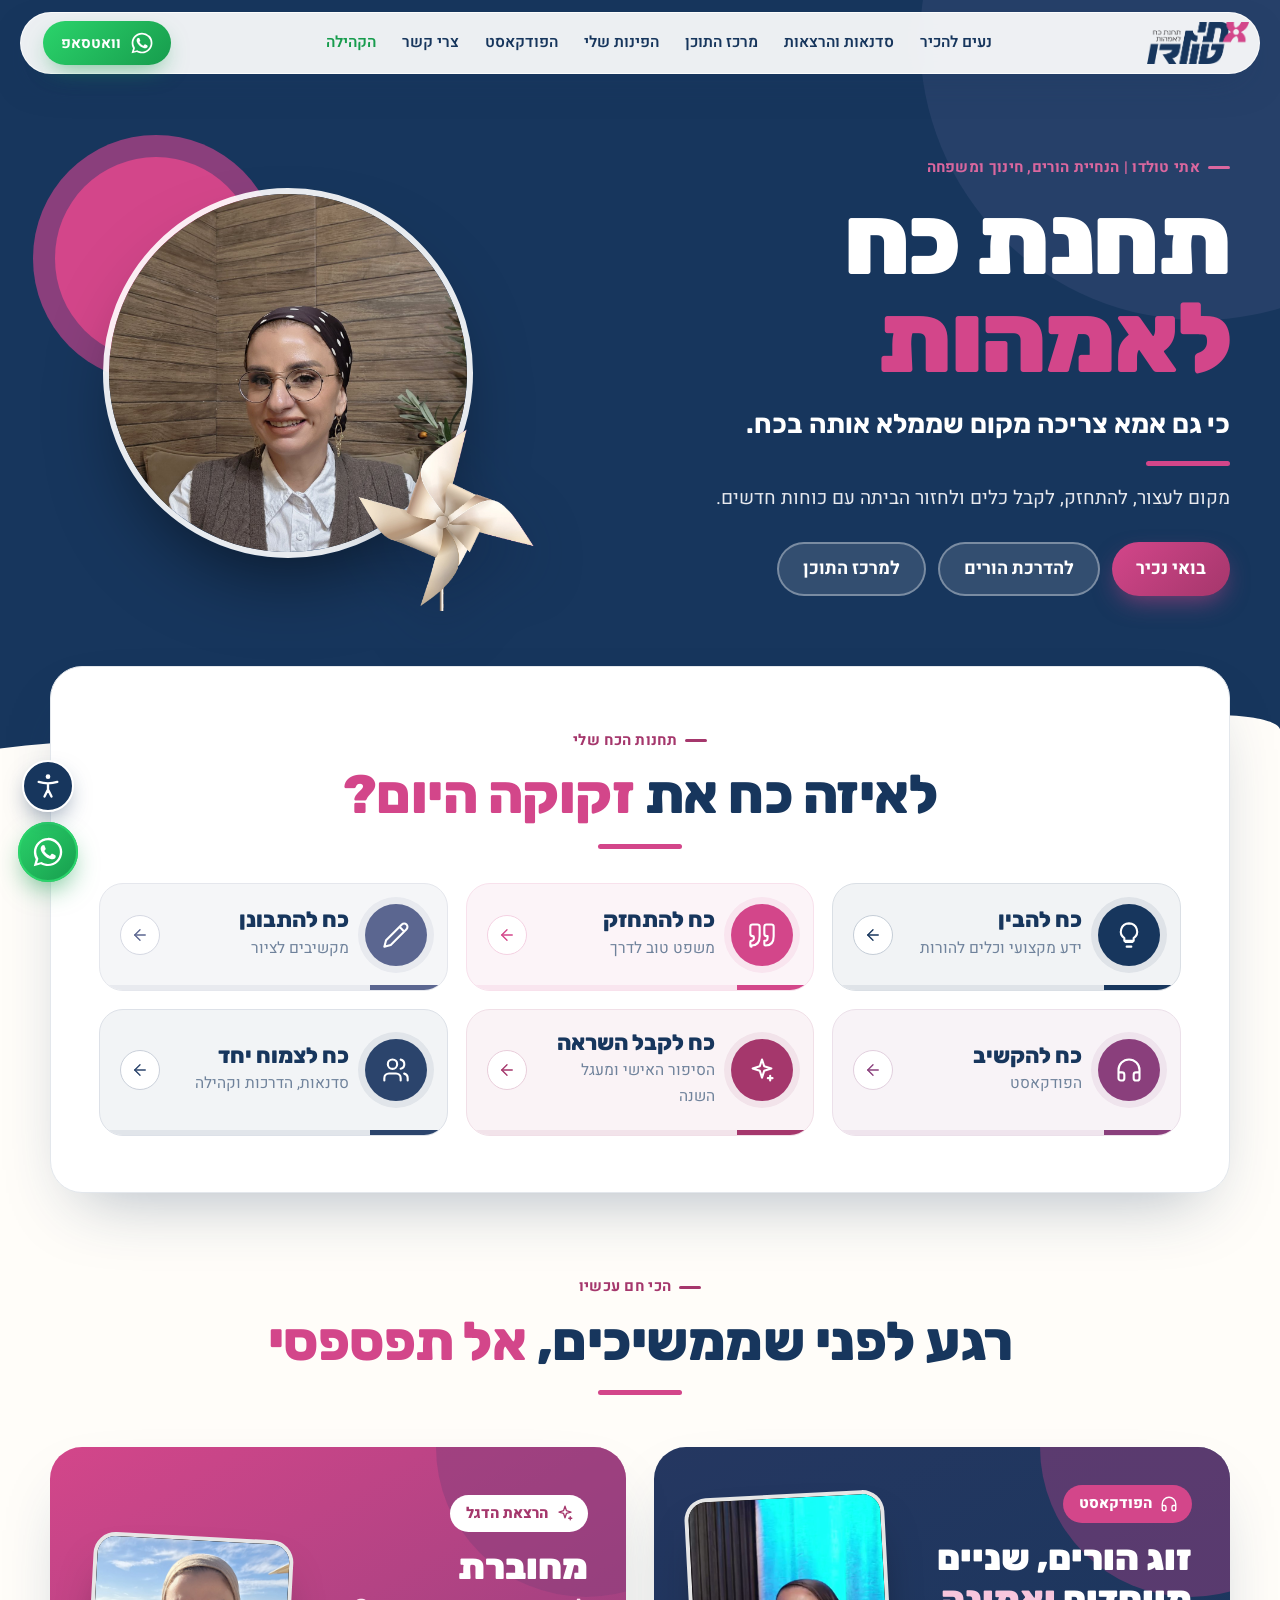
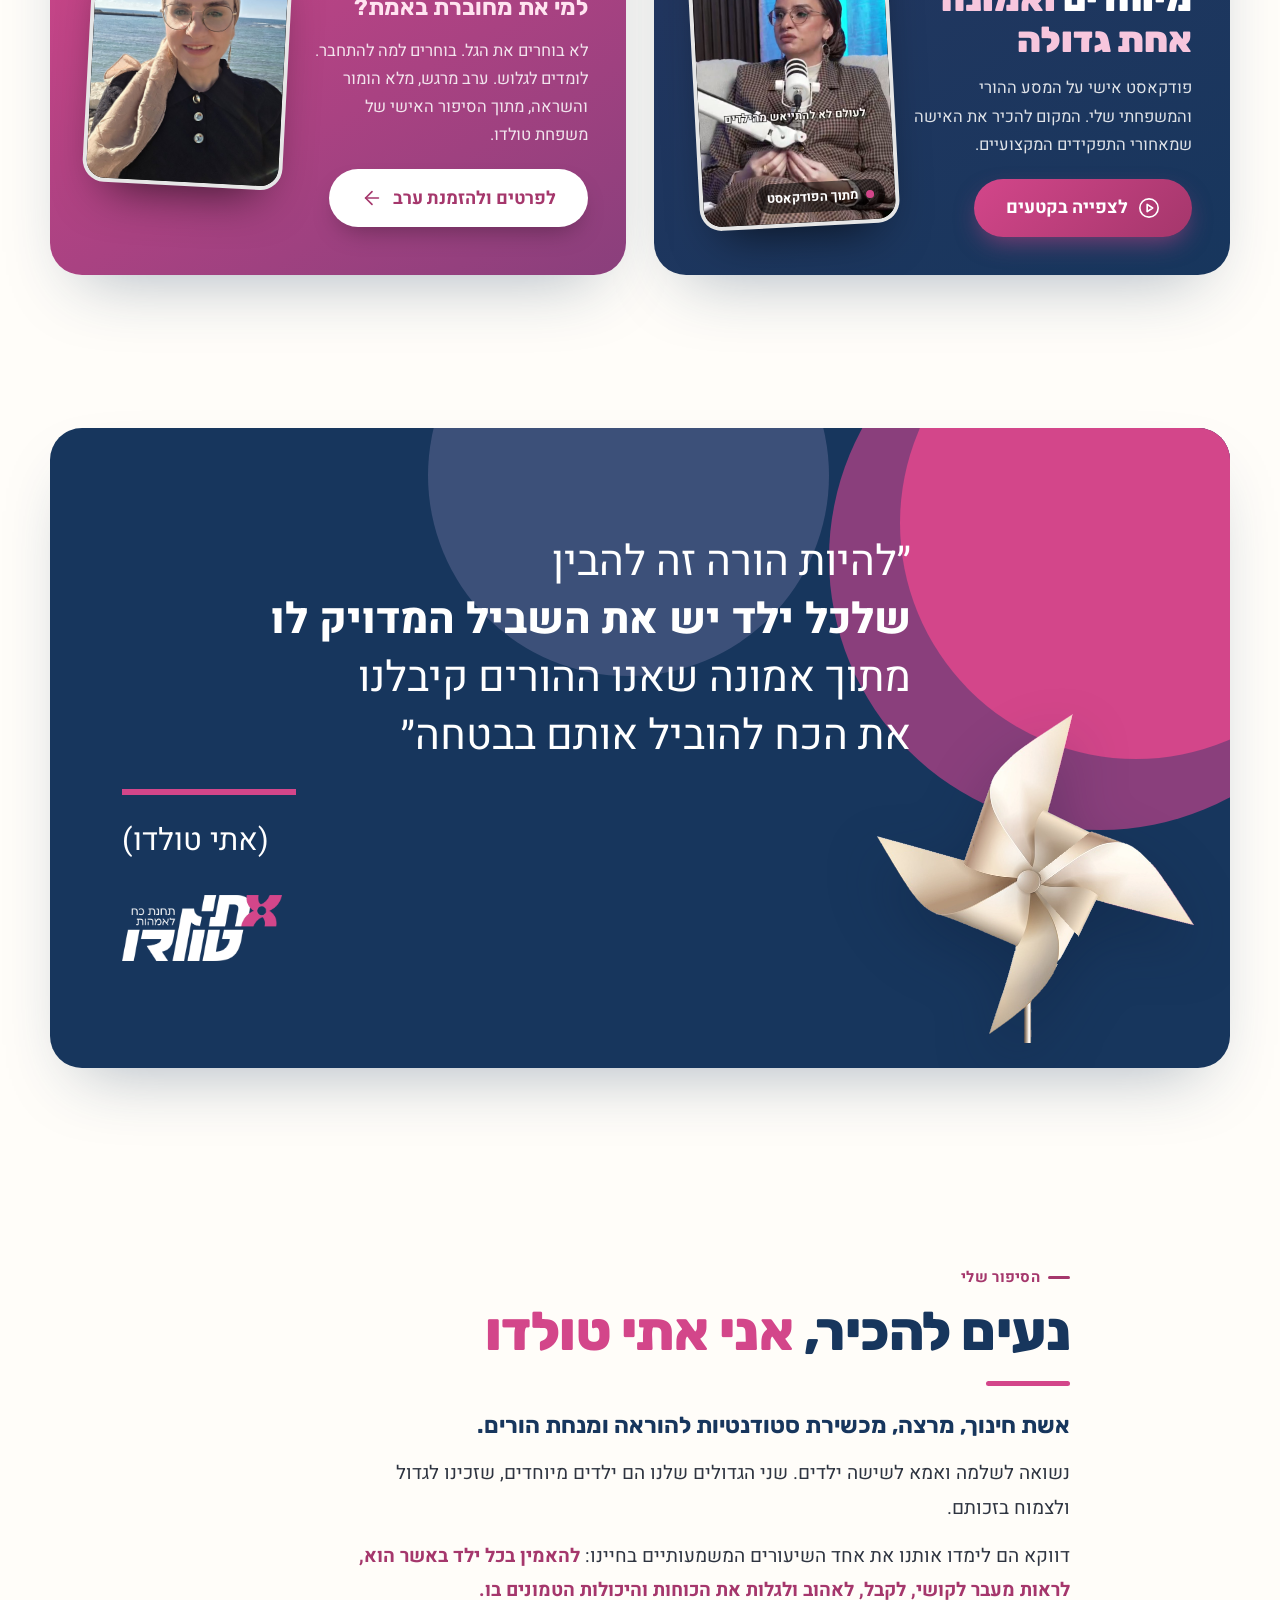
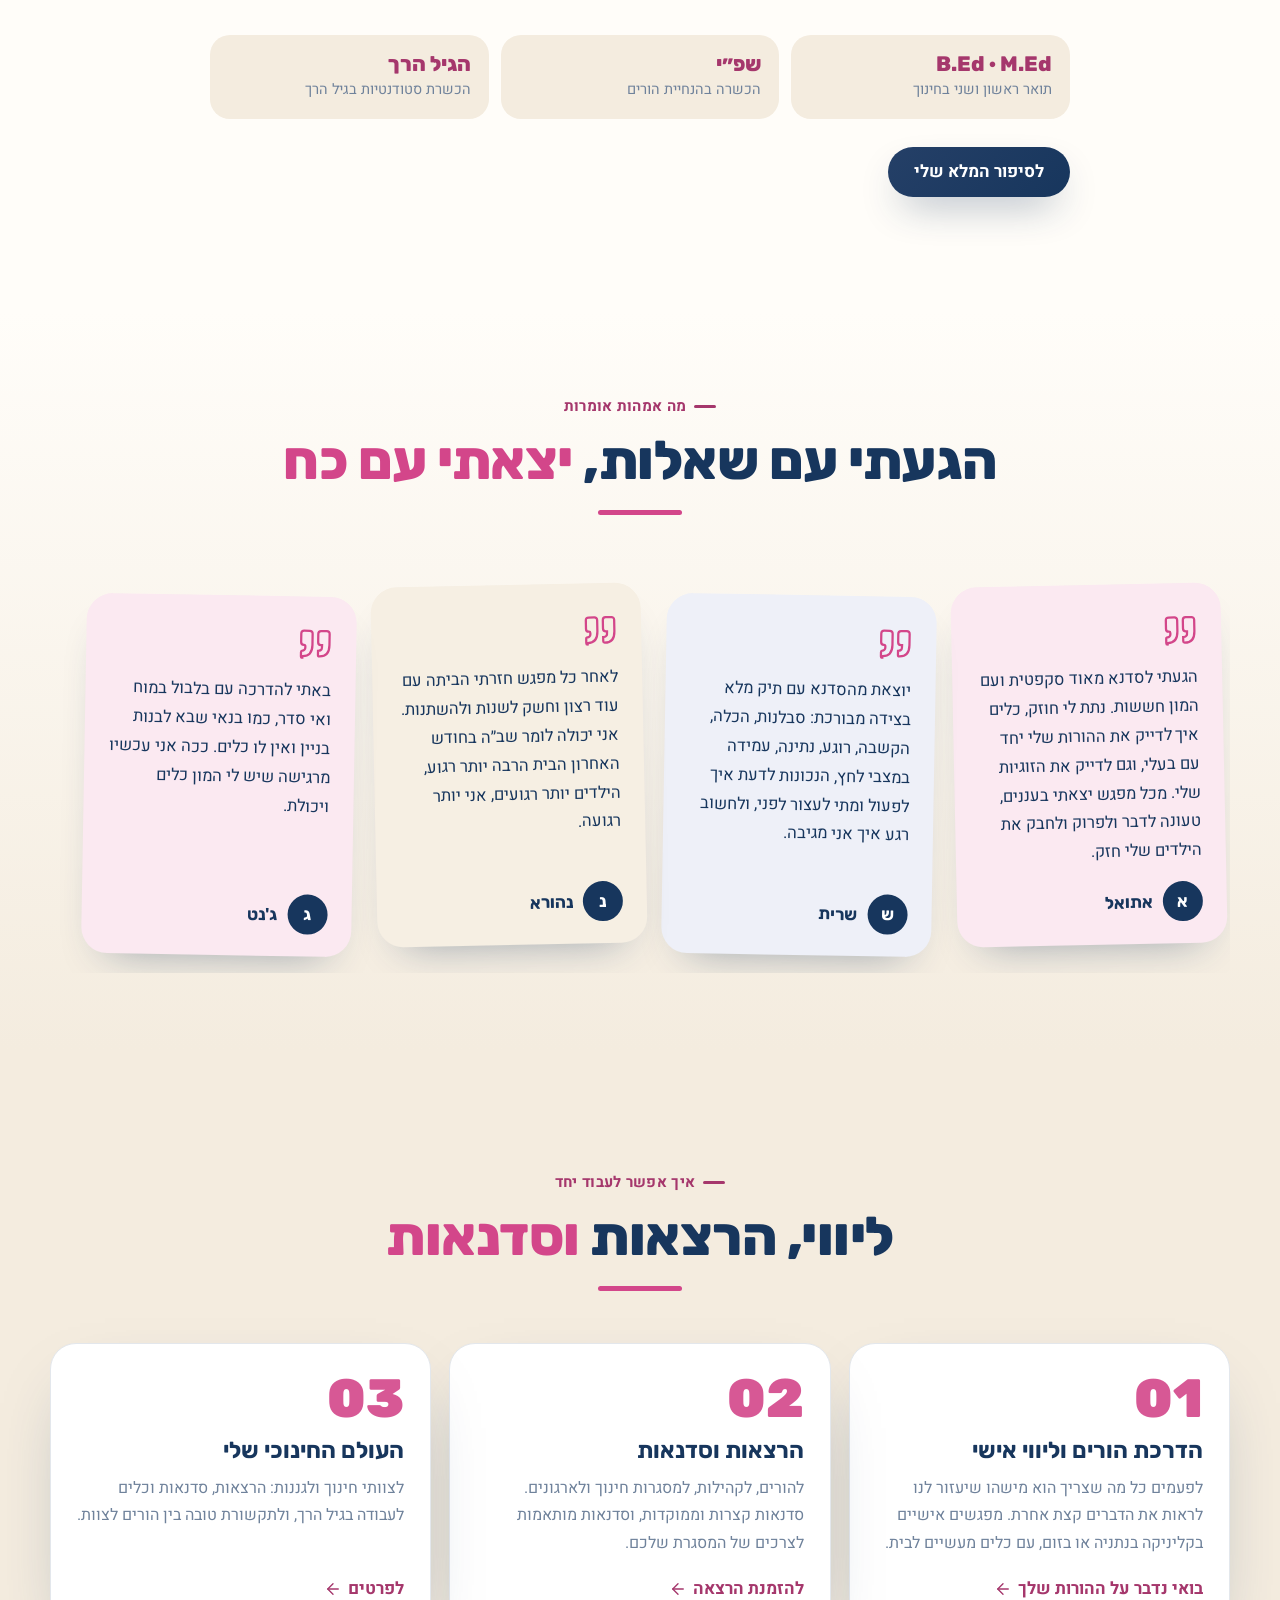
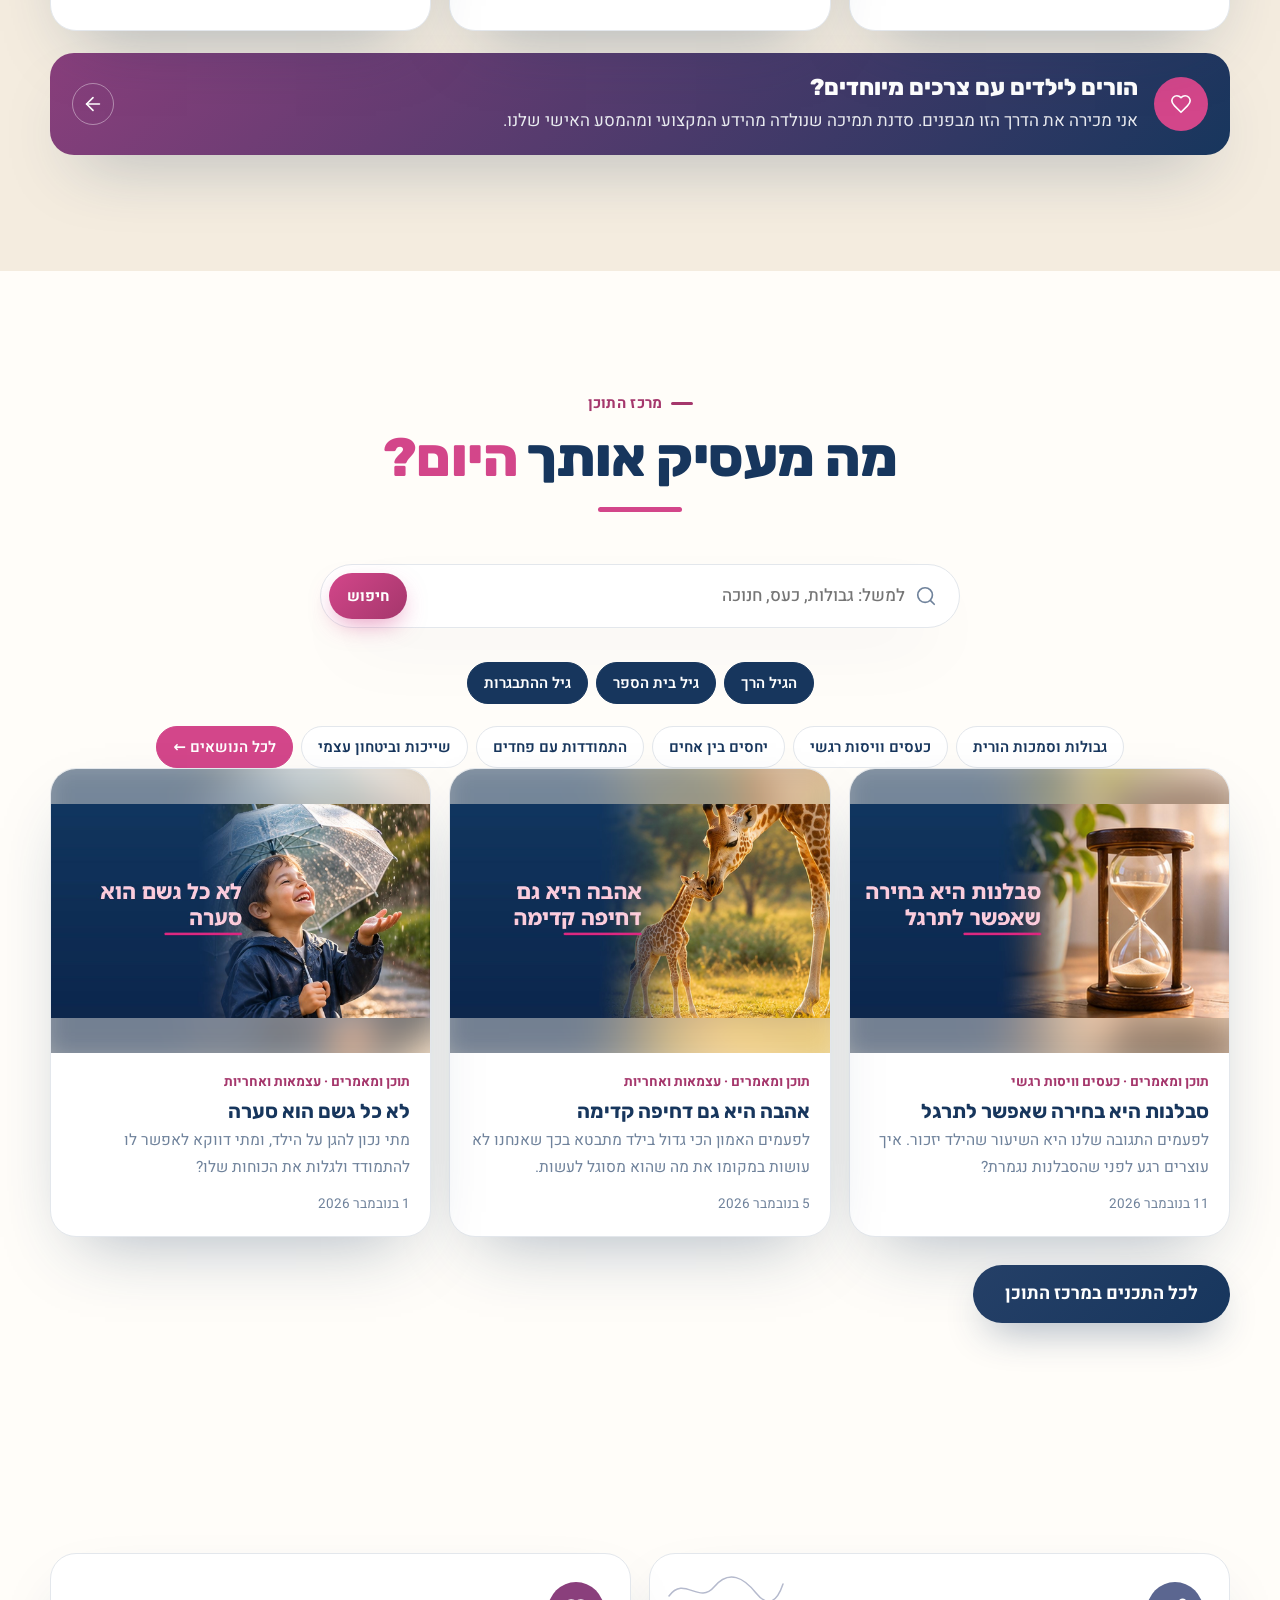
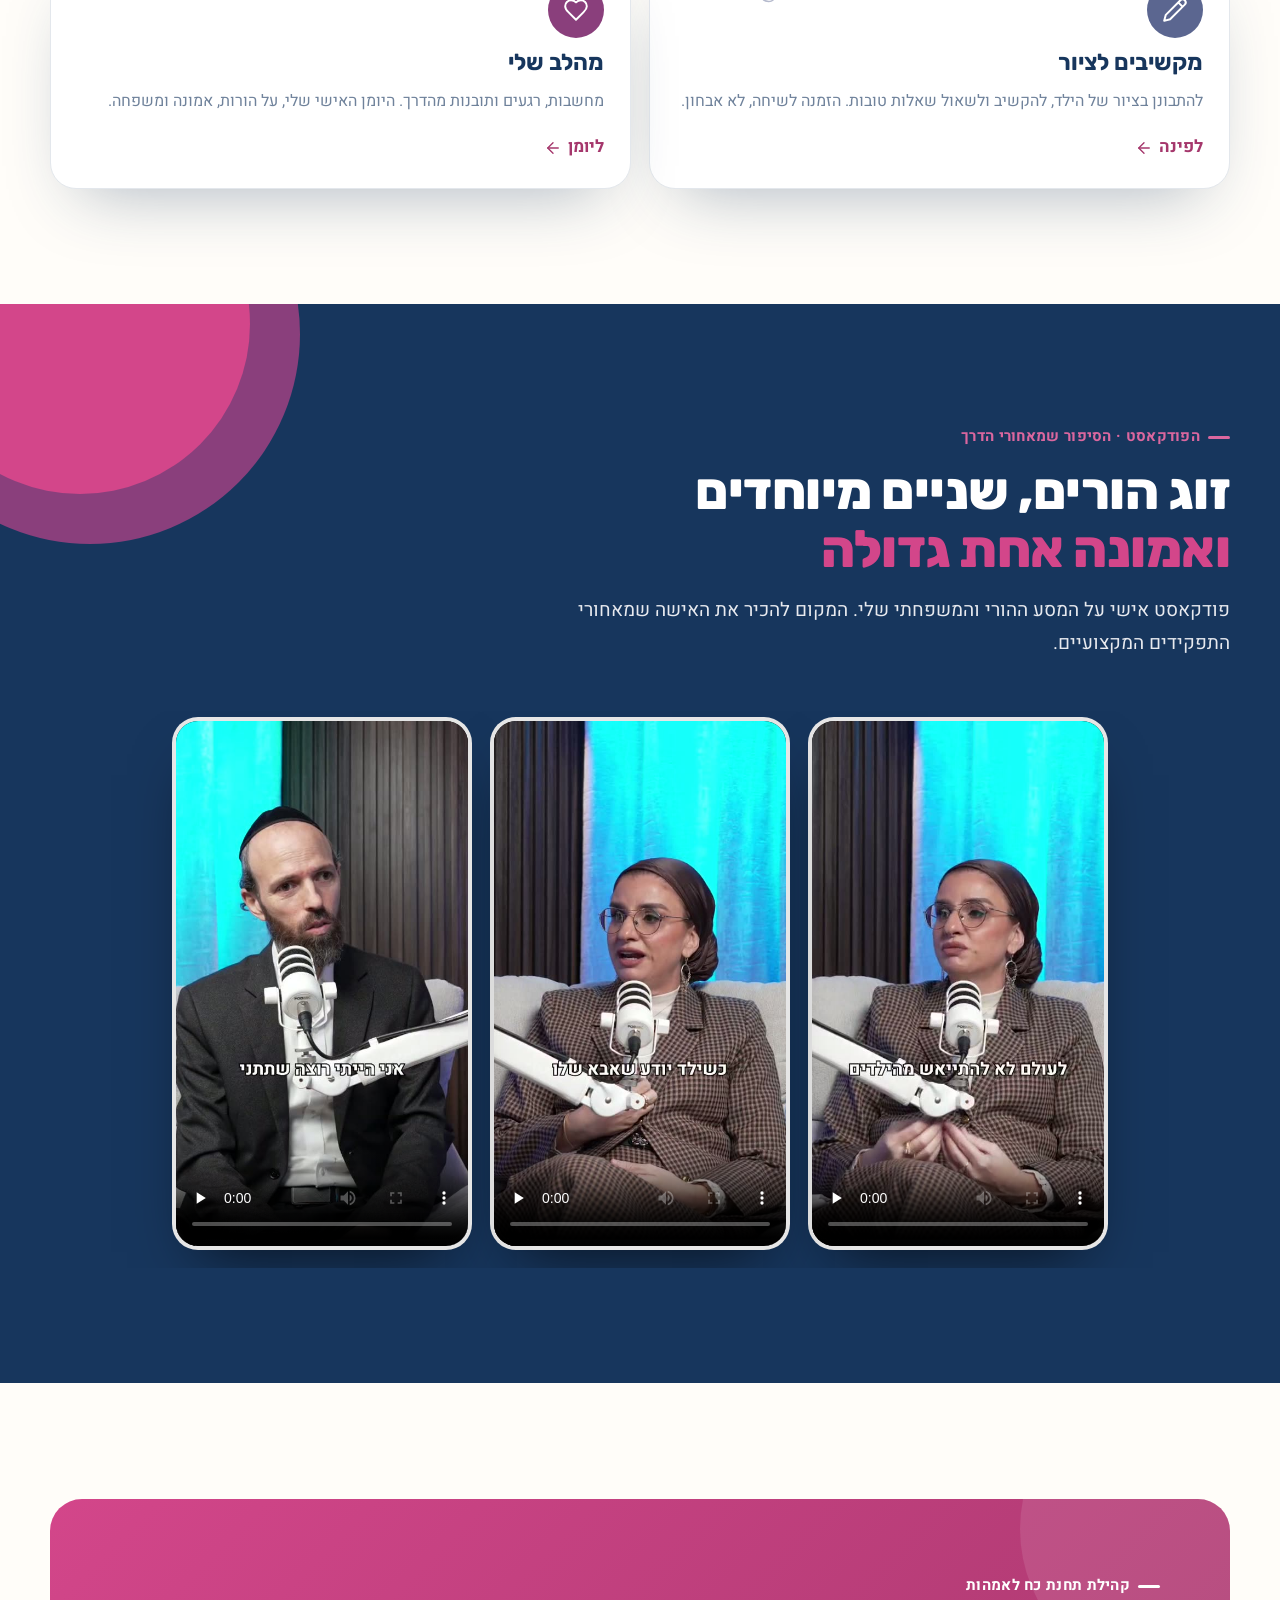
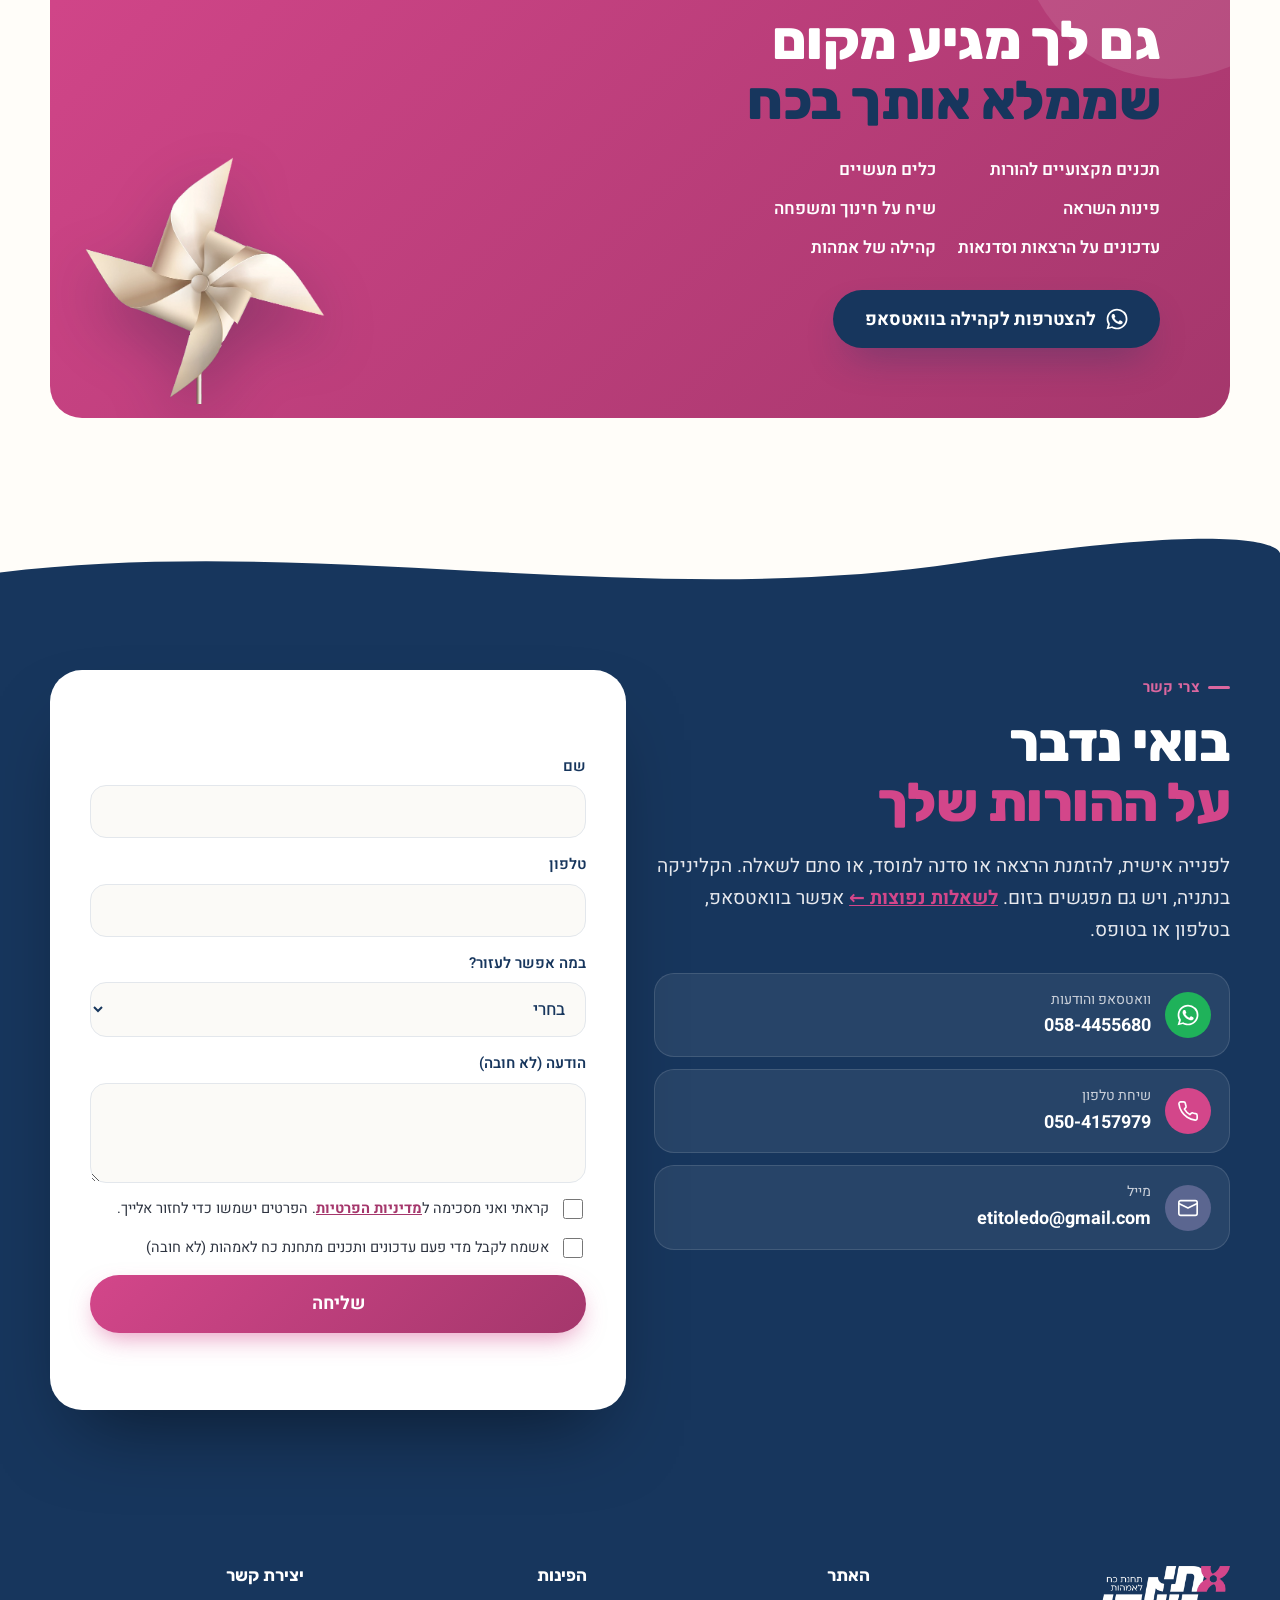
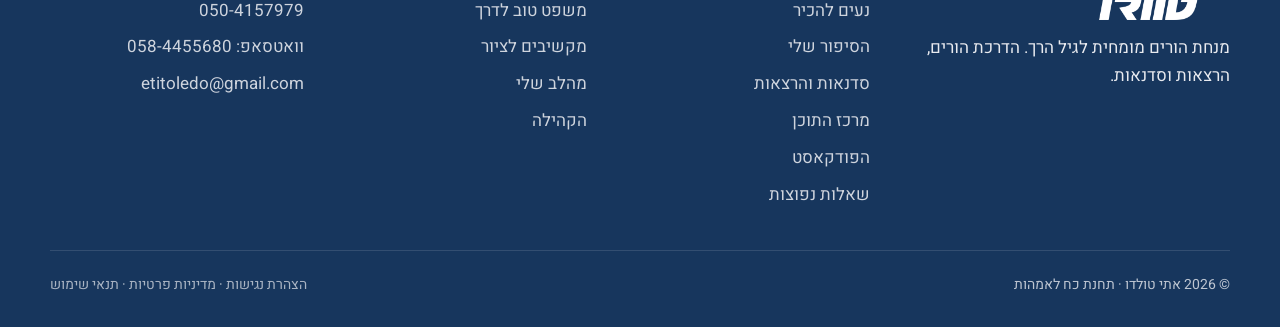
==== commit a1503bcd: "חלון קופץ בכניסה, פס הכי חם עכשיו ובועת וידאו לפודקאסט ועדכון כתובות האתר לדומיין etitoledo.co.il  C" ====
--- a/index.html
+++ b/index.html
@@ -11,7 +11,7 @@
   <meta property="og:description" content="מקום לעצור, להתחזק, לקבל כלים ולחזור הביתה עם כוחות חדשים.">
   <meta property="og:type" content="website">
   <meta property="og:locale" content="he_IL">
-  <meta property="og:image" content="assets/share.jpg">
+  <meta property="og:image" content="https://etitoledo.co.il/assets/share.jpg">
   <meta property="og:image:width" content="1200">
   <meta property="og:image:height" content="630">
   <meta name="twitter:card" content="summary_large_image">
@@ -22,6 +22,7 @@
   <link rel="stylesheet" href="style.css?v=2611331">
   <link rel="stylesheet" href="home-b.css?v=2611241">
   <link rel="stylesheet" href="pages.css?v=2611331">
+  <link rel="stylesheet" href="promo.css?v=2611242">
   <script>document.documentElement.classList.add('js');</script>
   <script src="config.js"></script>
   <script src="content.js?v=2611351" defer></script>
@@ -30,10 +31,13 @@
   <script src="content-store.js?v=2611321" defer></script>
   <script src="content-ui.js?v=2611301" defer></script>
   <script src="home-content.js?v=2611351" defer></script>
+  <script src="promo.js?v=2611242" defer></script>
   <script type="application/ld+json">
-  {"@context": "https://schema.org", "@graph": [{"@type": "Person", "@id": "#eti", "name": "אתי טולדו", "alternateName": ["Eti Toledo", "אתי טולדו – תחנת כח לאמהות"], "jobTitle": "מנחת הורים, מרצה ואשת חינוך", "image": "assets/eti.jpg", "telephone": "+972504157979", "knowsAbout": ["הדרכת הורים", "הורות", "חינוך בגיל הרך", "גבולות וסמכות הורית", "הורים לילדים עם צרכים מיוחדים"]}, {"@type": "ProfessionalService", "name": "תחנת כח לאמהות – אתי טולדו", "description": "הדרכת הורים, הרצאות וסדנאות לאמהות, לקהילות ולצוותי חינוך", "telephone": "+972504157979", "image": "assets/share.jpg", "founder": {"@id": "#eti"}, "areaServed": ["נתניה", "ישראל"], "address": {"@type": "PostalAddress", "addressLocality": "נתניה", "addressCountry": "IL"}}, {"@type": "WebSite", "name": "אתי טולדו – תחנת כח לאמהות", "alternateName": "אתי טולדו", "inLanguage": "he"}]}
+  {"@context": "https://schema.org", "@graph": [{"@type": "Person", "@id": "#eti", "name": "אתי טולדו", "alternateName": ["Eti Toledo", "אתי טולדו – תחנת כח לאמהות"], "jobTitle": "מנחת הורים, מרצה ואשת חינוך", "image": "https://etitoledo.co.il/assets/eti.jpg", "telephone": "+972504157979", "knowsAbout": ["הדרכת הורים", "הורות", "חינוך בגיל הרך", "גבולות וסמכות הורית", "הורים לילדים עם צרכים מיוחדים"]}, {"@type": "ProfessionalService", "name": "תחנת כח לאמהות – אתי טולדו", "description": "הדרכת הורים, הרצאות וסדנאות לאמהות, לקהילות ולצוותי חינוך", "telephone": "+972504157979", "image": "https://etitoledo.co.il/assets/share.jpg", "founder": {"@id": "#eti"}, "areaServed": ["נתניה", "ישראל"], "address": {"@type": "PostalAddress", "addressLocality": "נתניה", "addressCountry": "IL"}}, {"@type": "WebSite", "name": "אתי טולדו – תחנת כח לאמהות", "alternateName": "אתי טולדו", "inLanguage": "he", "url": "https://etitoledo.co.il/"}]}
   </script>
   <script src="a11y.js?v=2611291" defer></script>
+  <link rel="canonical" href="https://etitoledo.co.il/">
+  <meta property="og:url" content="https://etitoledo.co.il/">
 </head>
 <body>
 <svg width="0" height="0" style="position:absolute" aria-hidden="true">
@@ -56,6 +60,7 @@
   <symbol id="i-search" viewBox="0 0 24 24"><circle cx="11" cy="11" r="8"/><path d="m21 21-4.3-4.3"/></symbol>
   <symbol id="i-play" viewBox="0 0 24 24"><circle cx="12" cy="12" r="10"/><path d="m10 8 6 4-6 4z"/></symbol>
   <symbol id="i-grad" viewBox="0 0 24 24"><path d="M22 10 12 5 2 10l10 5z"/><path d="M6 12v5c3 3 9 3 12 0v-5"/></symbol>
+  <symbol id="i-sound" viewBox="0 0 24 24"><path d="M11 5 6 9H2v6h4l5 4z"/><path d="M15.5 8.5a5 5 0 0 1 0 7M19 5a10 10 0 0 1 0 14"/></symbol>
   <symbol id="i-bulb" viewBox="0 0 24 24"><path d="M9 18h6M10 22h4M12 2a7 7 0 0 0-4 12.7V17h8v-2.3A7 7 0 0 0 12 2z"/></symbol>
 </svg>
 
@@ -179,6 +184,43 @@
           <span class="station__bar" aria-hidden="true"></span>
         </a>
       </div>
+    </div>
+  </div>
+</section>
+
+<!-- ===== הכי חם עכשיו: הפודקאסט והרצאת הדגל ===== -->
+<section class="sec sec--tight hot" id="hot" data-section="הכי חם עכשיו">
+  <div class="wrap">
+    <div class="head center">
+      <p class="eyebrow rv" data-edit="hot.eyebrow" data-label="תווית">הכי חם עכשיו</p>
+      <h2 class="title title--u rv rv-d1"><span data-edit="hot.title1" data-label="כותרת">רגע לפני שממשיכים,</span> <em data-edit="hot.title2" data-label="כותרת – מילה מודגשת">אל תפספסי</em></h2>
+    </div>
+    <div class="hot__grid">
+      <a class="hot-card hot-card--pod rv" href="#podcast">
+        <span class="circle circle--plum hot-card__c" aria-hidden="true"></span>
+        <div class="hot-card__body">
+          <span class="hot-card__badge"><svg class="ico" aria-hidden="true"><use href="#i-headphones"/></svg><span data-edit="hot.pod_badge" data-label="פודקאסט – תגית">הפודקאסט</span></span>
+          <h3 class="hot-card__title"><span data-edit="hot.pod_title" data-label="פודקאסט – שם">זוג הורים, שניים מיוחדים</span> <em data-edit="hot.pod_title2" data-label="פודקאסט – שם, המשך מודגש">ואמונה אחת גדולה</em></h3>
+          <p data-edit="hot.pod_text" data-label="פודקאסט – תיאור קצר" data-type="long">פודקאסט אישי על המסע ההורי והמשפחתי שלי. המקום להכיר את האישה שמאחורי התפקידים המקצועיים.</p>
+          <span class="btn btn--pink btn--lg"><svg class="ico" aria-hidden="true"><use href="#i-play"/></svg><span data-edit="hot.pod_btn" data-label="פודקאסט – כפתור">לצפייה בקטעים</span></span>
+        </div>
+        <figure class="hot-card__reel">
+          <video muted loop playsinline preload="none" poster="assets/podcast/reel-1.jpg" data-src="assets/podcast/reel-1.mp4" aria-hidden="true"></video>
+          <span class="hot-card__live" aria-hidden="true"><i></i>מתוך הפודקאסט</span>
+        </figure>
+      </a>
+      <a class="hot-card hot-card--flag rv rv-d1" href="workshops.html#flagship">
+        <span class="circle circle--pink hot-card__c" aria-hidden="true"></span>
+        <div class="hot-card__body">
+          <span class="hot-card__badge hot-card__badge--light"><svg class="ico" aria-hidden="true"><use href="#i-spark"/></svg><span data-edit="hot.flag_badge" data-label="הרצאת הדגל – תגית">הרצאת הדגל</span></span>
+          <h3 class="hot-card__title"><span data-edit="hot.flag_title" data-label="הרצאת הדגל – שם">מחוברת</span> <small data-edit="hot.flag_sub" data-label="הרצאת הדגל – כותרת משנה">למי את מחוברת באמת?</small></h3>
+          <p data-edit="hot.flag_text" data-label="הרצאת הדגל – תיאור קצר" data-type="long">לא בוחרים את הגל. בוחרים למה להתחבר. לומדים לגלוש. ערב מרגש, מלא הומור והשראה, מתוך הסיפור האישי של משפחת טולדו.</p>
+          <span class="btn btn--light btn--lg"><span data-edit="hot.flag_btn" data-label="הרצאת הדגל – כפתור">לפרטים ולהזמנת ערב</span><svg class="ico" aria-hidden="true"><use href="#i-arrow"/></svg></span>
+        </div>
+        <figure class="hot-card__photo">
+          <img data-edit-img="hot.flag_image" data-label="הרצאת הדגל – תמונה" src="assets/eti-sea.jpg" width="880" height="1100" alt="אתי טולדו מחייכת, ומאחוריה הים והגלים" loading="lazy">
+        </figure>
+      </a>
     </div>
   </div>
 </section>
@@ -458,6 +500,41 @@
   <div class="wrap footer__bottom"><span>© <span data-year>2026</span> אתי טולדו · תחנת כח לאמהות</span><span><a href="accessibility.html">הצהרת נגישות</a> · <a href="privacy.html">מדיניות פרטיות</a> · <a href="terms.html">תנאי שימוש</a></span></div>
 </footer>
 
+<!-- ===== חלון קופץ בכניסה ===== -->
+<div class="pop" id="welcome-pop" role="dialog" aria-modal="true" aria-labelledby="pop-title" hidden data-section="חלון קופץ בכניסה">
+  <div class="pop__backdrop" data-pop-close></div>
+  <div class="pop__box">
+    <button class="pop__x" type="button" data-pop-close><svg class="ico" aria-hidden="true"><use href="#i-x"/></svg><span class="sr">סגירה</span></button>
+    <figure class="pop__reel">
+      <video muted loop playsinline preload="none" poster="assets/podcast/reel-1.jpg" data-src="assets/podcast/reel-1.mp4"></video>
+      <button class="pop__sound" type="button" aria-pressed="false"><svg class="ico" aria-hidden="true"><use href="#i-sound"/></svg><span>להפעלת הקול</span></button>
+    </figure>
+    <div class="pop__body">
+      <p class="eyebrow" data-edit="pop.eyebrow" data-label="תווית קטנה">הפודקאסט · הסיפור שמאחורי הדרך</p>
+      <h2 class="pop__title" id="pop-title"><span data-edit="pop.title1" data-label="כותרת">זוג הורים, שניים מיוחדים</span> <em data-edit="pop.title2" data-label="כותרת – המשך מודגש">ואמונה אחת גדולה</em></h2>
+      <p class="pop__text" data-edit="pop.text" data-label="משפט הסבר" data-type="long">פודקאסט אישי על המסע ההורי והמשפחתי שלי. המקום להכיר את האישה שמאחורי התפקידים המקצועיים.</p>
+      <div class="pop__btns">
+        <a class="btn btn--pink btn--lg" href="#podcast" data-pop-close><svg class="ico" aria-hidden="true"><use href="#i-play"/></svg><span data-edit="pop.btn1" data-label="כפתור ראשי">לכל הקטעים מהפודקאסט</span></a>
+        <a class="pop__flag" href="workshops.html#flagship">
+          <span class="pop__flag-ico"><svg class="ico" aria-hidden="true"><use href="#i-spark"/></svg></span>
+          <span><small data-edit="pop.flag_label" data-label="הרצאת הדגל – תווית">הרצאת הדגל</small><b data-edit="pop.flag_name" data-label="הרצאת הדגל – שם">מחוברת – למי את מחוברת באמת?</b></span>
+          <svg class="ico pop__flag-go" aria-hidden="true"><use href="#i-arrow"/></svg>
+        </a>
+      </div>
+      <button class="pop__later" type="button" data-pop-close>אולי אחר כך</button>
+    </div>
+  </div>
+</div>
+
+<!-- ===== בועת וידאו צפה לפודקאסט ===== -->
+<div class="bub" id="pod-bubble" hidden data-section="בועת הפודקאסט הצפה">
+  <a class="bub__link" href="#podcast" aria-label="לקטעים מהפודקאסט">
+    <span class="bub__ring"><video muted loop playsinline preload="none" poster="assets/podcast/reel-1.jpg" data-src="assets/podcast/reel-1.mp4" aria-hidden="true"></video></span>
+    <span class="bub__label"><svg class="ico" aria-hidden="true"><use href="#i-headphones"/></svg><span data-edit="bub.label" data-label="תווית הבועה">הפודקאסט</span></span>
+  </a>
+  <button class="bub__x" type="button"><svg class="ico" aria-hidden="true"><use href="#i-x"/></svg><span class="sr">הסתרת הבועה</span></button>
+</div>
+
 <a class="wa-float" data-edit-wa href="https://wa.me/972584455680" aria-label="הודעה בוואטסאפ"><svg class="ico"><use href="#i-wa"/></svg></a>
 </body>
 </html>
--- a/promo.css
+++ b/promo.css
@@ -0,0 +1,107 @@
+/* הכי חם עכשיו + חלון קופץ בכניסה */
+.btn--light { color: var(--pink-d); background: #fff; box-shadow: 0 12px 26px -10px rgb(0 0 0 / .35); }
+
+.hot__grid { display: grid; grid-template-columns: 1fr 1fr; gap: clamp(18px, 2.4vw, 28px); }
+.hot-card {
+  position: relative; isolation: isolate; overflow: hidden; display: grid; grid-template-columns: 1fr minmax(150px, 40%);
+  gap: 22px; align-items: center; min-height: 380px; padding: clamp(24px, 3.4vw, 38px);
+  border-radius: var(--r-box); text-decoration: none; color: #fff; box-shadow: var(--shadow-card);
+  transition: transform .4s var(--ease), box-shadow .4s var(--ease);
+}
+.hot-card:hover { transform: translateY(-6px); box-shadow: 0 40px 80px -30px color-mix(in srgb, var(--ink) 55%, transparent); }
+.hot-card:hover .btn { transform: translateY(-2px); }
+.hot-card--pod { background: linear-gradient(150deg, color-mix(in srgb, var(--ink) 88%, var(--plum)), var(--ink)); }
+.hot-card--flag { background: linear-gradient(150deg, var(--pink), var(--plum)); }
+.hot-card__c { width: 300px; height: 300px; top: -150px; inset-inline-start: -110px; opacity: .55; z-index: -1; }
+.hot-card--flag .hot-card__c { background: var(--plum); }
+.hot-card__body { display: grid; gap: 14px; justify-items: start; }
+.hot-card__body p { margin: 0; color: rgb(255 255 255 / .86); font-size: 16.5px; line-height: 1.7; }
+.hot-card__badge { display: inline-flex; align-items: center; gap: 8px; padding: 6px 14px 6px 16px; border-radius: 999px; font-weight: 800; font-size: 15px; background: var(--pink); color: #fff; }
+.hot-card__badge .ico { width: 18px; height: 18px; }
+.hot-card__badge--light { background: #fff; color: var(--pink-d); }
+.hot-card__title { margin: 0; font: 900 clamp(26px, 2.8vw, 36px)/1.15 var(--font-head); color: #fff; }
+.hot-card__title em { font-style: normal; color: #F7C6DD; }
+.hot-card__title small { display: block; margin-top: 6px; font: 700 clamp(19px, 1.8vw, 23px)/1.3 var(--font-head); color: #FFE3F0; }
+.hot-card .btn { margin-top: 6px; transition: transform .3s var(--ease); }
+
+.hot-card__reel, .hot-card__photo { margin: 0; position: relative; border-radius: 22px; overflow: hidden; aspect-ratio: 9 / 15; border: 4px solid rgb(255 255 255 / .9); box-shadow: 0 26px 50px -24px rgb(0 0 0 / .7); rotate: -3deg; transition: rotate .4s var(--ease); background: #000; }
+.hot-card__photo { aspect-ratio: 4 / 5; rotate: 3deg; }
+.hot-card:hover .hot-card__reel, .hot-card:hover .hot-card__photo { rotate: 0deg; }
+.hot-card__reel video, .hot-card__photo img { width: 100%; height: 100%; object-fit: cover; display: block; }
+.hot-card__live { position: absolute; bottom: 10px; inset-inline-start: 10px; display: inline-flex; align-items: center; gap: 7px; padding: 4px 11px; border-radius: 999px; background: rgb(0 0 0 / .55); color: #fff; font-size: 13px; font-weight: 700; }
+.hot-card__live i { width: 8px; height: 8px; border-radius: 50%; background: var(--pink); animation: hotPulse 1.4s ease-in-out infinite; }
+@keyframes hotPulse { 50% { opacity: .25; } }
+
+@media (max-width: 1080px) { .hot__grid { grid-template-columns: 1fr; } .hot-card { grid-template-columns: 1fr minmax(150px, 34%); } }
+.hot-card .btn { white-space: nowrap; }
+@media (max-width: 560px) {
+  .hot-card { grid-template-columns: 1fr; min-height: 0; }
+  .hot-card__reel, .hot-card__photo { order: -1; width: 62%; justify-self: center; aspect-ratio: 4 / 5; }
+  .hot-card .btn { width: 100%; justify-content: center; }
+}
+
+/* חלון קופץ */
+.pop { position: fixed; inset: 0; z-index: 10000; display: grid; place-items: center; padding: 16px; }
+.pop[hidden] { display: none; }
+.pop__backdrop { position: absolute; inset: 0; background: rgb(14 30 52 / .62); backdrop-filter: blur(4px); opacity: 0; transition: opacity .35s; }
+.pop__box {
+  position: relative; display: grid; grid-template-columns: minmax(200px, 270px) 1fr; gap: clamp(20px, 3vw, 34px); align-items: center;
+  width: min(820px, 100%); max-height: calc(100dvh - 32px); overflow: auto; padding: clamp(18px, 3vw, 30px);
+  border-radius: var(--r-box); background: var(--bg); box-shadow: 0 50px 100px -30px rgb(0 0 0 / .6);
+  opacity: 0; transform: translateY(26px) scale(.96); transition: opacity .4s var(--ease), transform .45s var(--ease);
+}
+.pop.is-open .pop__backdrop { opacity: 1; }
+.pop.is-open .pop__box { opacity: 1; transform: none; }
+.pop__x { position: absolute; top: 12px; inset-inline-end: 12px; z-index: 3; width: 44px; height: 44px; border-radius: 50%; border: 0; display: grid; place-items: center; background: #fff; color: var(--ink); cursor: pointer; box-shadow: var(--shadow-pop); }
+.pop__reel { margin: 0; position: relative; border-radius: 22px; overflow: hidden; aspect-ratio: 9 / 16; background: #000; box-shadow: 0 26px 50px -24px color-mix(in srgb, var(--ink) 70%, transparent); }
+.pop__reel video { width: 100%; height: 100%; object-fit: cover; display: block; }
+.pop__sound { position: absolute; bottom: 12px; inset-inline: 12px; display: flex; align-items: center; justify-content: center; gap: 8px; min-height: 44px; border: 0; border-radius: 999px; background: rgb(255 255 255 / .92); color: var(--ink); font: 700 15px var(--font-body); cursor: pointer; }
+.pop__sound[aria-pressed="true"] { background: var(--pink); color: #fff; }
+.pop__body { display: grid; gap: 12px; justify-items: start; padding-inline-end: 30px; }
+.pop__body .eyebrow { margin: 0; }
+.pop__title { margin: 0; font: 900 clamp(26px, 3.4vw, 38px)/1.15 var(--font-head); color: var(--ink); }
+.pop__title em { font-style: normal; color: var(--pink); }
+.pop__text { margin: 0; color: var(--text); font-size: 17px; }
+.pop__btns { display: grid; gap: 12px; width: 100%; margin-top: 6px; }
+.pop__btns .btn { justify-content: center; }
+.pop__flag { display: flex; align-items: center; gap: 12px; padding: 12px 16px; border-radius: 20px; text-decoration: none; color: var(--ink); background: var(--pink-soft); border: 1px solid color-mix(in srgb, var(--pink) 25%, #fff); transition: transform .3s var(--ease); }
+.pop__flag:hover { transform: translateY(-2px); }
+.pop__flag-ico { width: 42px; height: 42px; flex: none; border-radius: 50%; display: grid; place-items: center; background: var(--pink); color: #fff; }
+.pop__flag small { display: block; font-size: 14px; font-weight: 700; color: var(--pink-d); }
+.pop__flag b { display: block; font: 700 17px/1.35 var(--font-head); }
+.pop__flag-go { margin-inline-start: auto; color: var(--pink-d); }
+.pop__later { border: 0; background: none; padding: 8px 4px; color: var(--muted); font: 600 15px var(--font-body); text-decoration: underline; cursor: pointer; justify-self: center; }
+
+@media (max-width: 640px) {
+  .pop { align-items: end; padding: 10px; }
+  .pop__box { grid-template-columns: 1fr; gap: 12px; padding: 18px 16px 8px; transform: translateY(60px); }
+  .pop__reel { width: 46%; max-width: 180px; justify-self: center; aspect-ratio: 1; border-radius: 50%; border: 4px solid #fff; }
+  .pop__sound { inset-inline: 50% auto; bottom: 8px; translate: 50% 0; width: 44px; min-height: 44px; padding: 0; border-radius: 50%; }
+  .pop__sound span { position: absolute; width: 1px; height: 1px; overflow: hidden; clip: rect(0 0 0 0); }
+  .pop__btns { gap: 10px; }
+  .pop__flag { text-align: start; }
+  .pop__body { padding-inline-end: 0; justify-items: center; text-align: center; }
+  .pop__title { font-size: 26px; }
+  .pop__text { font-size: 16px; }
+}
+@media (prefers-reduced-motion: reduce) { .pop__box, .pop__backdrop, .hot-card, .hot-card__reel, .hot-card__photo { transition: none; } .hot-card__live i { animation: none; } }
+
+/* בועת וידאו צפה לפודקאסט – בצד ימין, רחוק מכפתורי הוואטסאפ והנגישות */
+.bub { position: fixed; z-index: 44; bottom: 18px; right: 18px; opacity: 0; transform: translateY(20px) scale(.85); transition: opacity .4s var(--ease), transform .45s var(--ease); pointer-events: none; }
+.bub[hidden] { display: none; }
+.bub.is-on { opacity: 1; transform: none; pointer-events: auto; }
+.bub__link { display: grid; justify-items: center; text-decoration: none; }
+.bub__ring { position: relative; width: 96px; height: 96px; border-radius: 50%; padding: 4px; background: conic-gradient(var(--pink), var(--plum), var(--lav), var(--pink)); box-shadow: 0 16px 34px -12px color-mix(in srgb, var(--ink) 70%, transparent); transition: transform .3s var(--ease); }
+.bub__ring::after { content: ""; position: absolute; inset: -3px; border-radius: 50%; border: 2px solid var(--pink); animation: ring 2.4s ease-out infinite; pointer-events: none; }
+.bub__ring video { width: 100%; height: 100%; border-radius: 50%; object-fit: cover; object-position: 50% 30%; display: block; border: 3px solid #fff; background: var(--ink); }
+.bub__link:hover .bub__ring { transform: scale(1.06); }
+.bub__label { margin-top: -14px; position: relative; display: inline-flex; align-items: center; gap: 5px; padding: 4px 12px; border-radius: 999px; background: var(--pink); color: #fff; font: 800 13.5px var(--font-body); box-shadow: 0 8px 18px -8px rgb(0 0 0 / .5); white-space: nowrap; }
+.bub__label .ico { width: 15px; height: 15px; }
+.bub__x { position: absolute; top: -6px; left: -6px; width: 30px; height: 30px; border-radius: 50%; border: 0; padding: 0; display: grid; place-items: center; background: #fff; color: var(--ink); cursor: pointer; box-shadow: var(--shadow-pop); }
+.bub__x .ico { width: 16px; height: 16px; }
+@media (max-width: 640px) {
+  .bub { bottom: 14px; right: 12px; }
+  .bub__ring { width: 78px; height: 78px; }
+  .bub__label { font-size: 12.5px; padding: 3px 10px; }
+}
+@media (prefers-reduced-motion: reduce) { .bub { transition: none; } .bub__ring::after { animation: none; } }
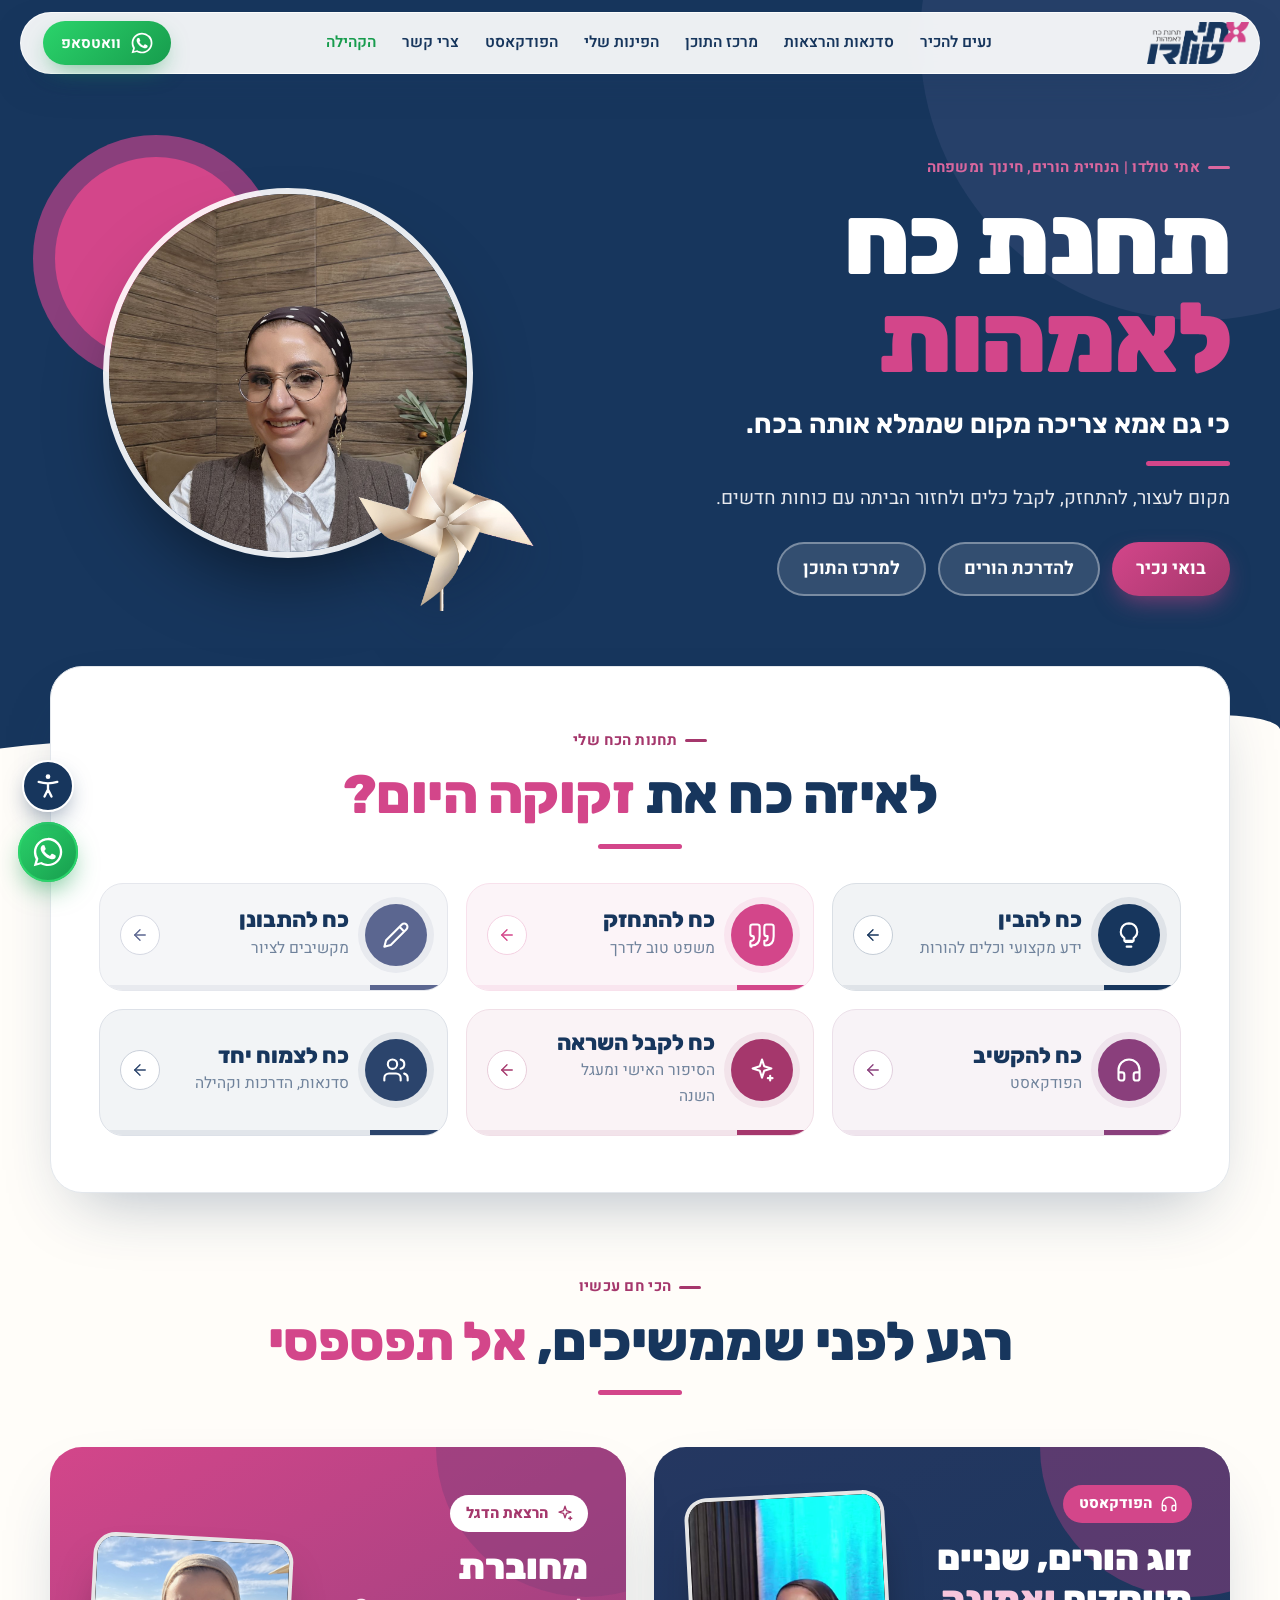
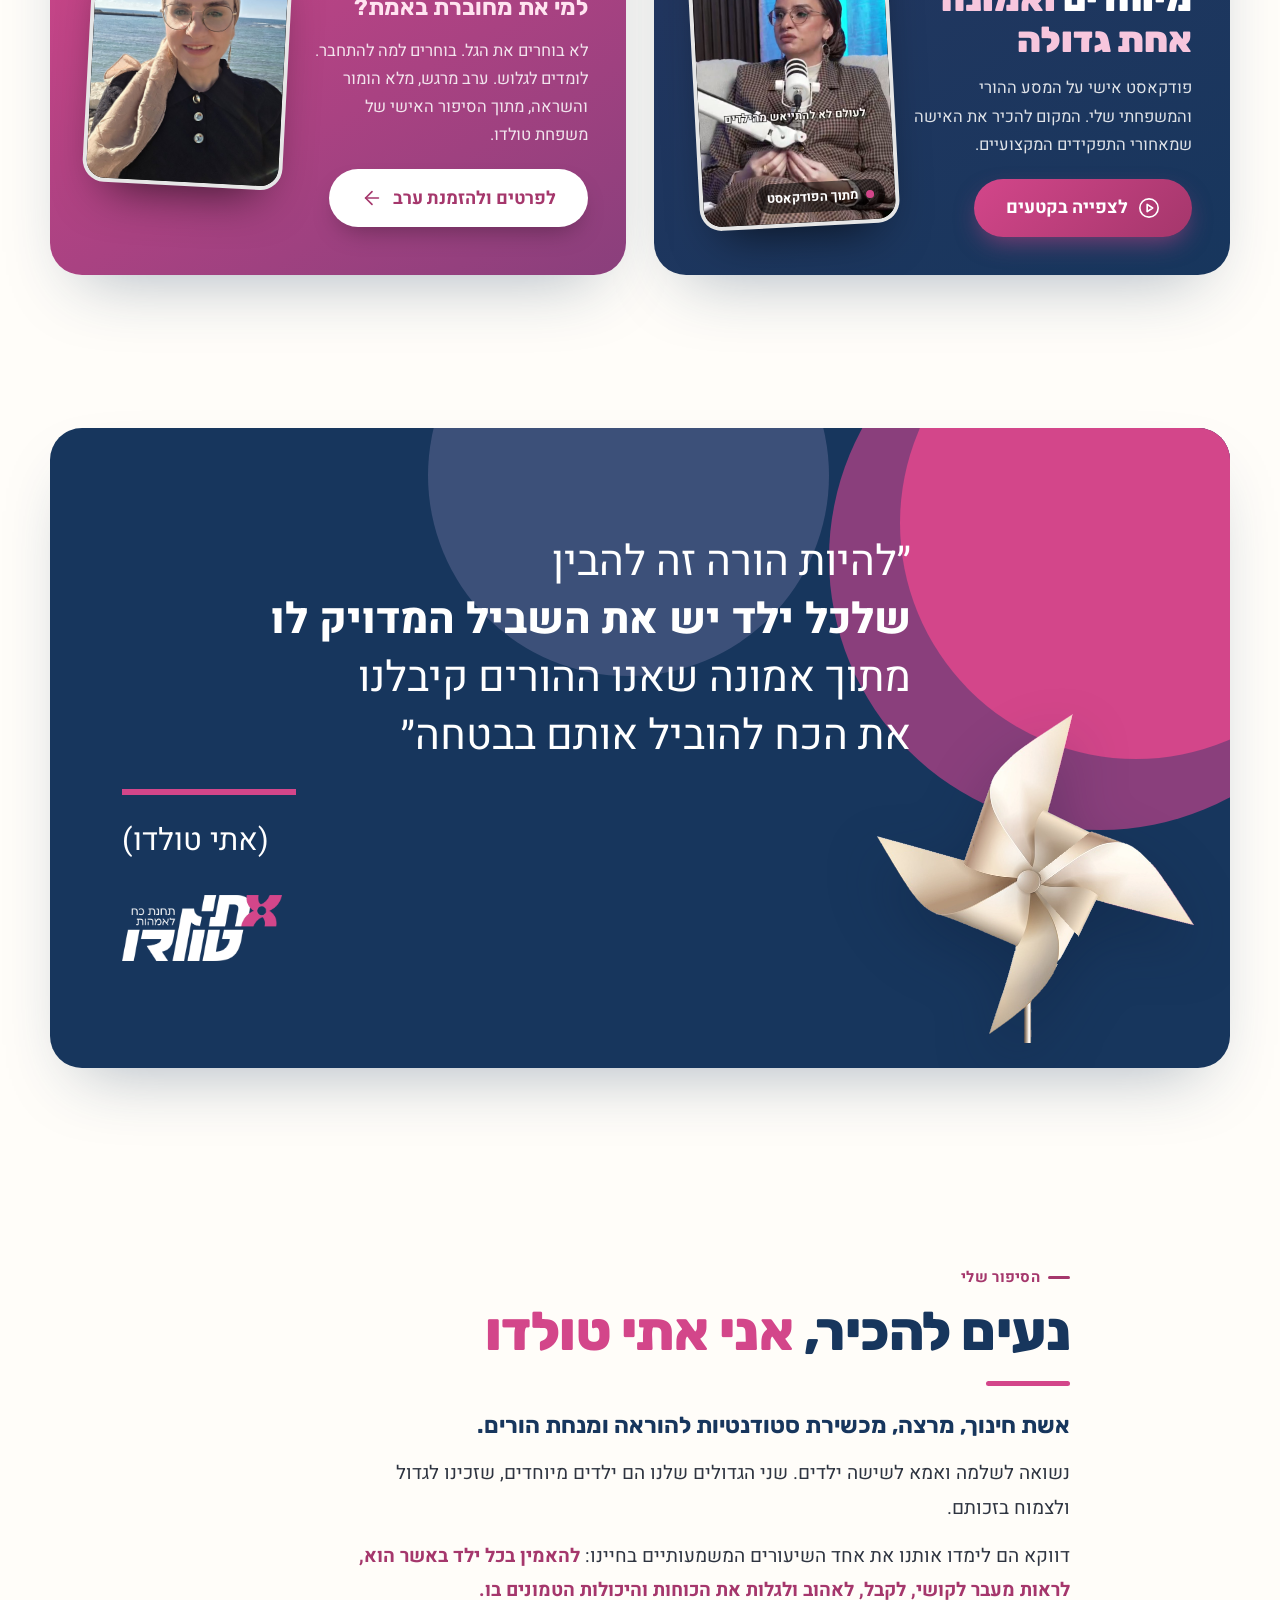
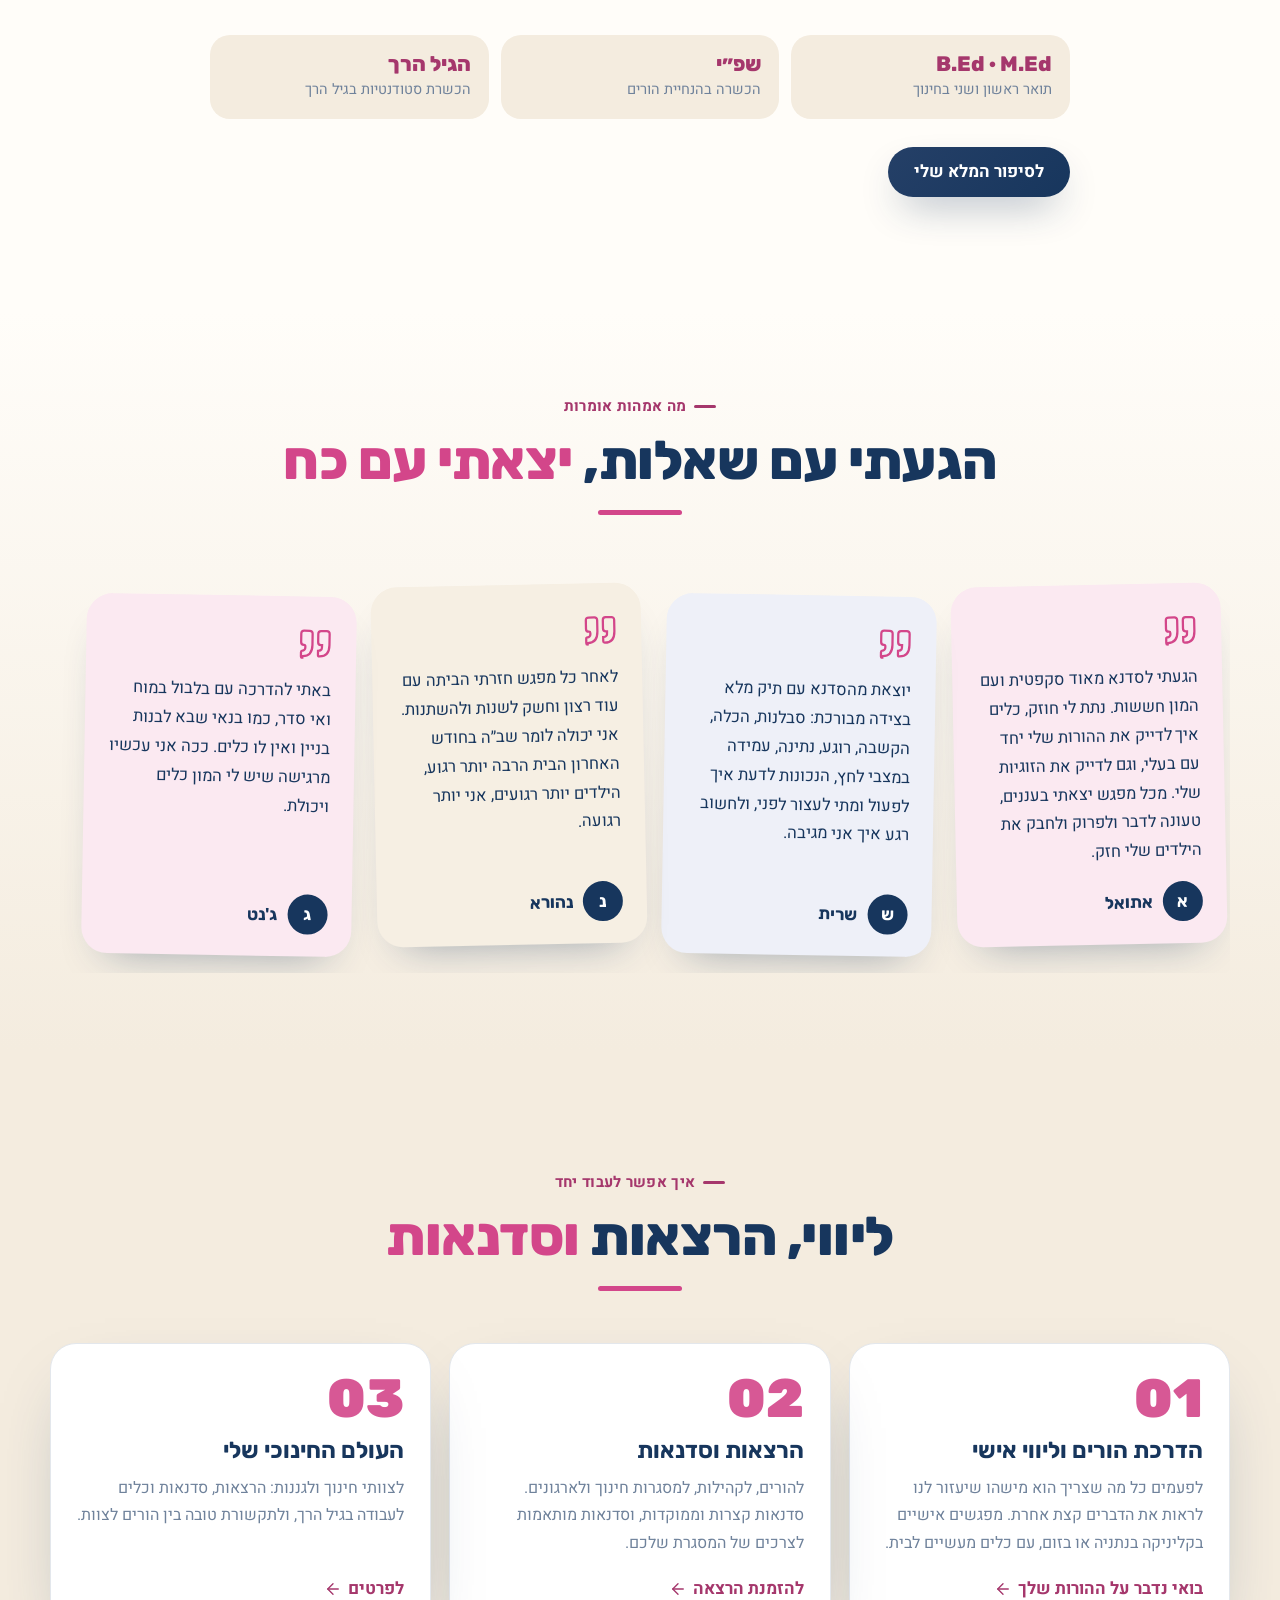
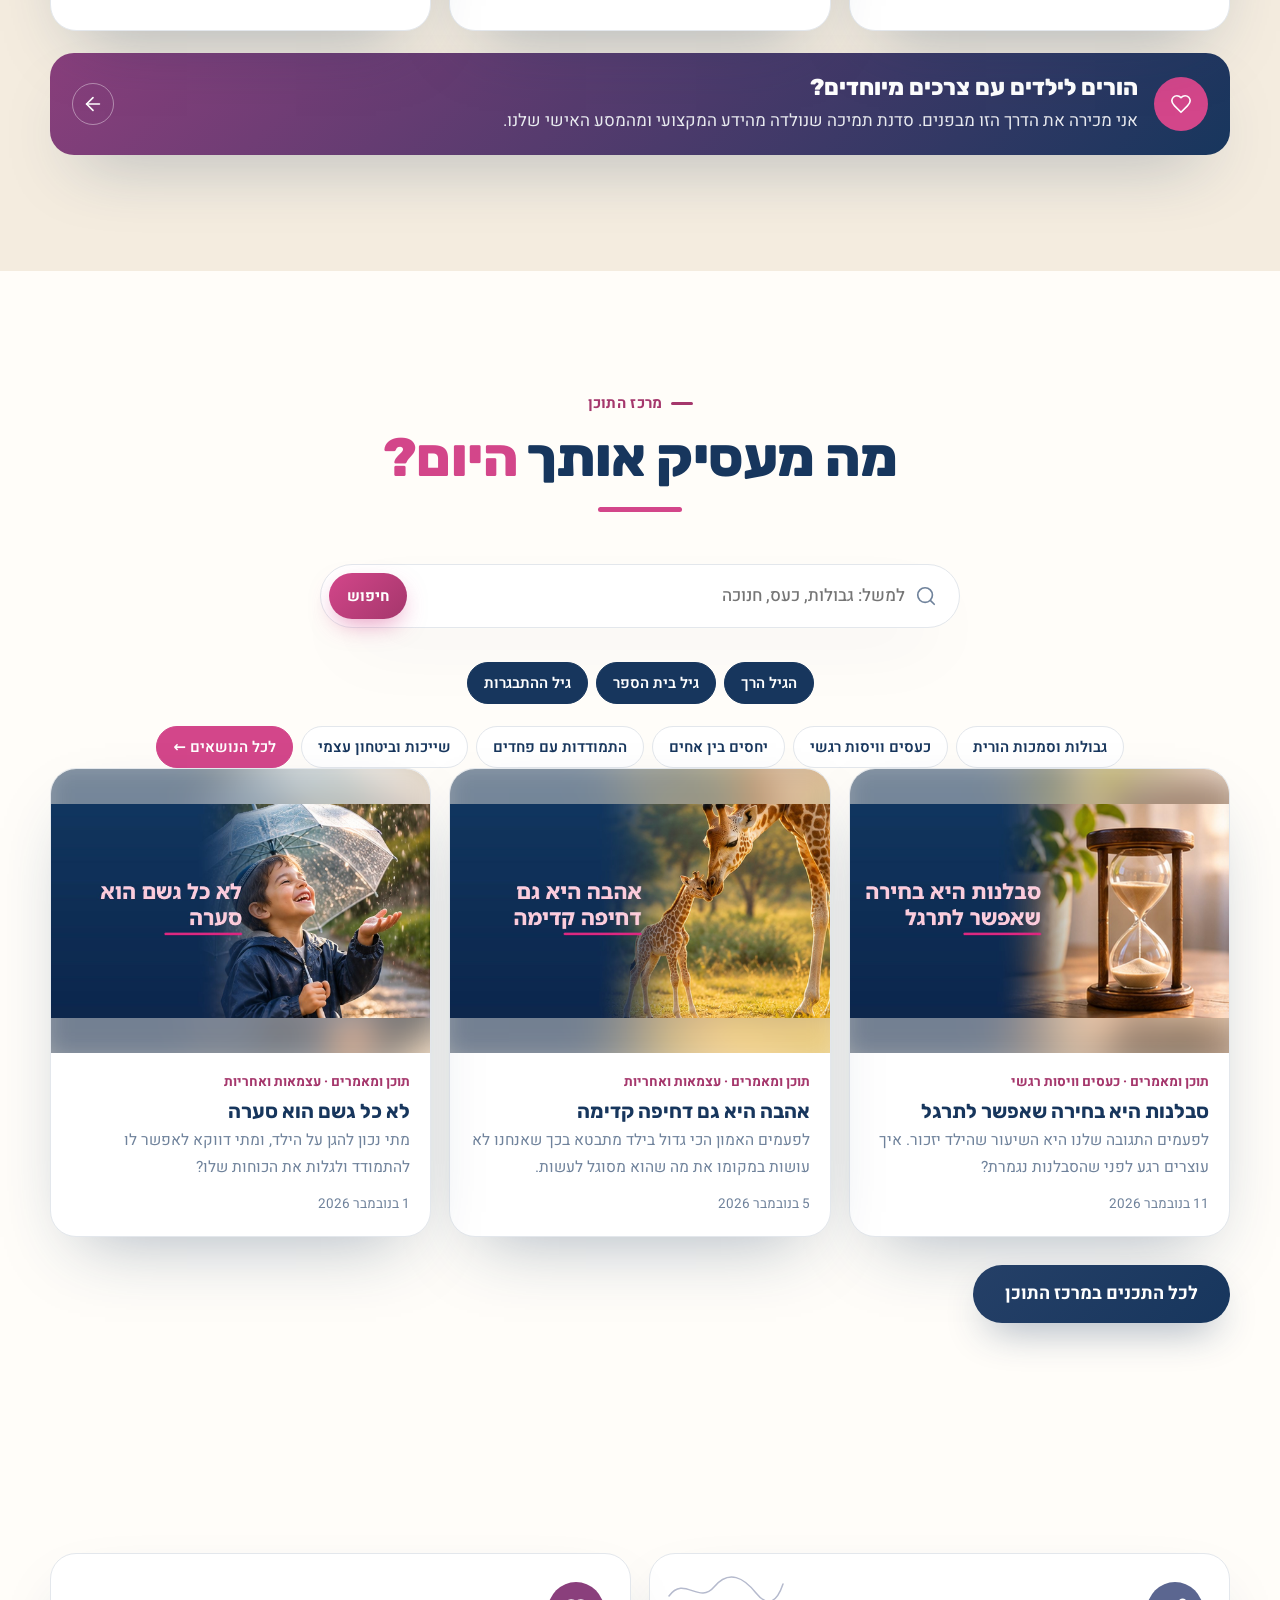
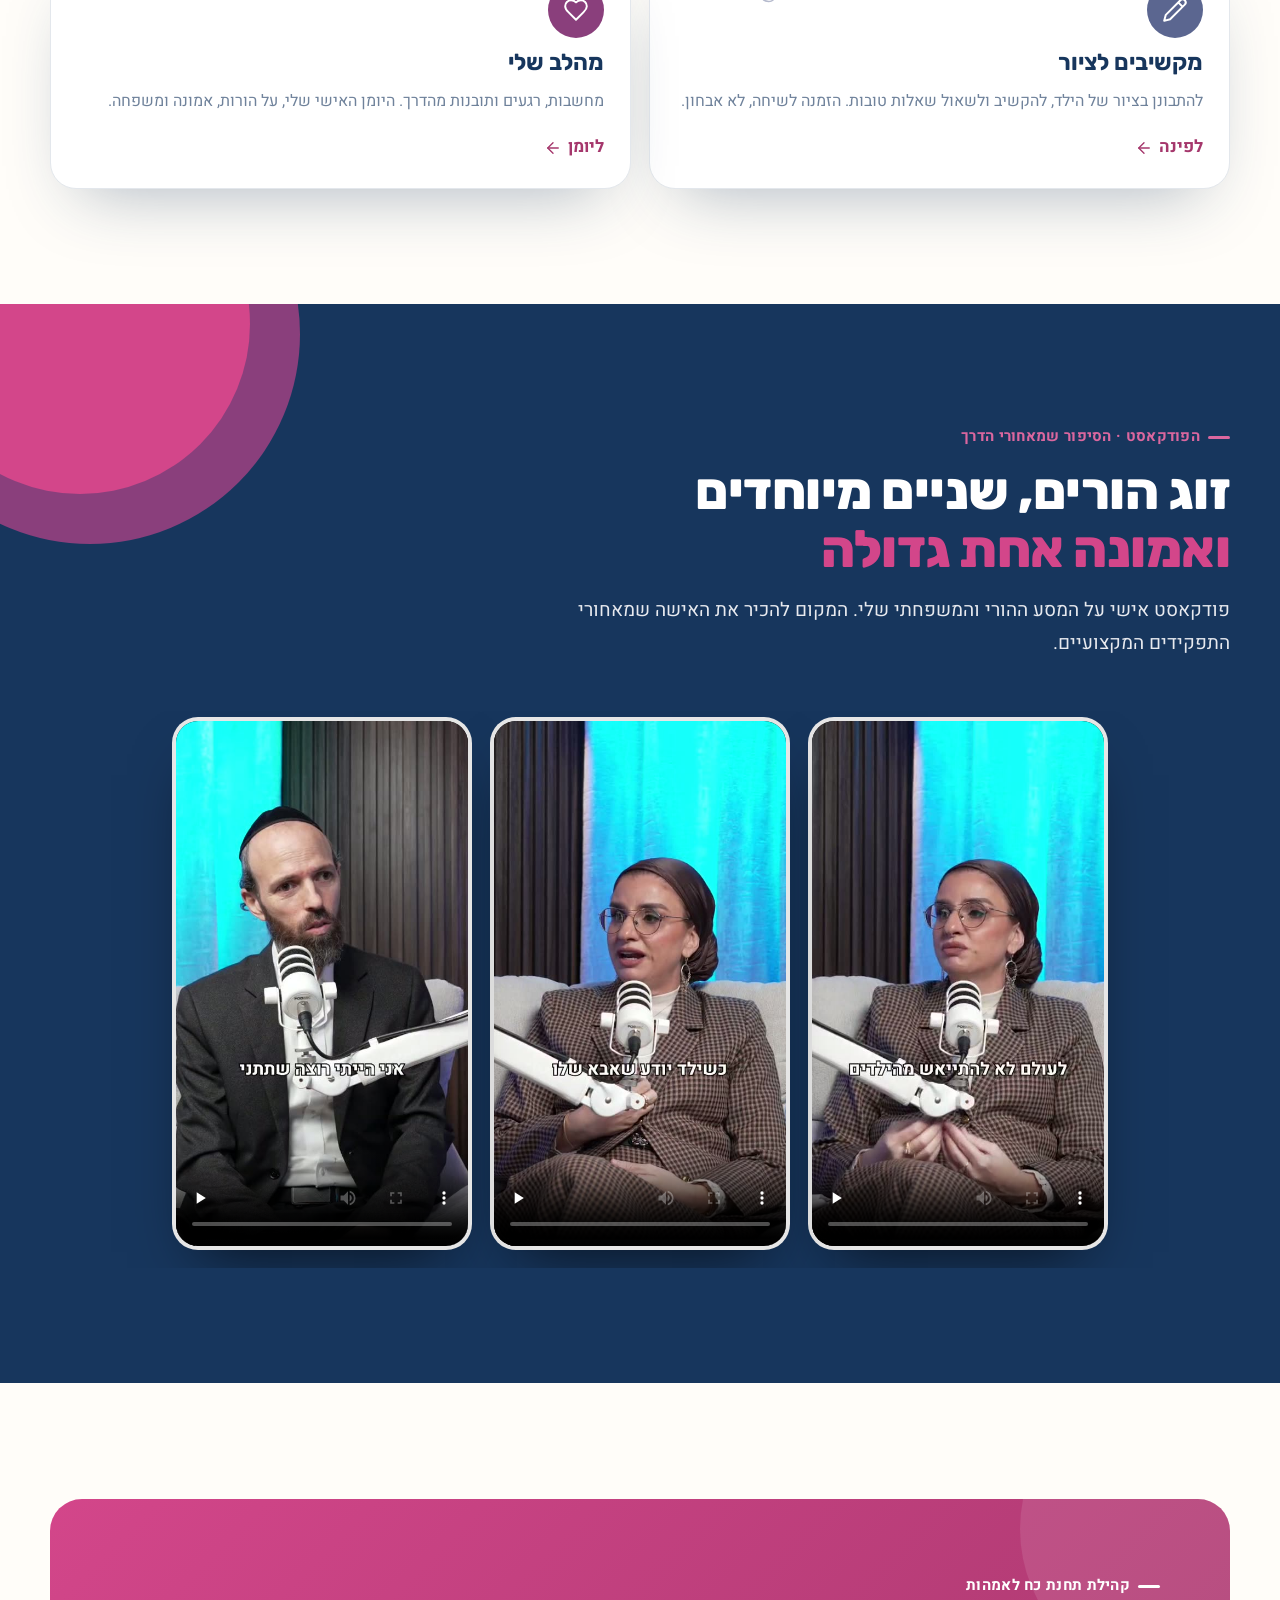
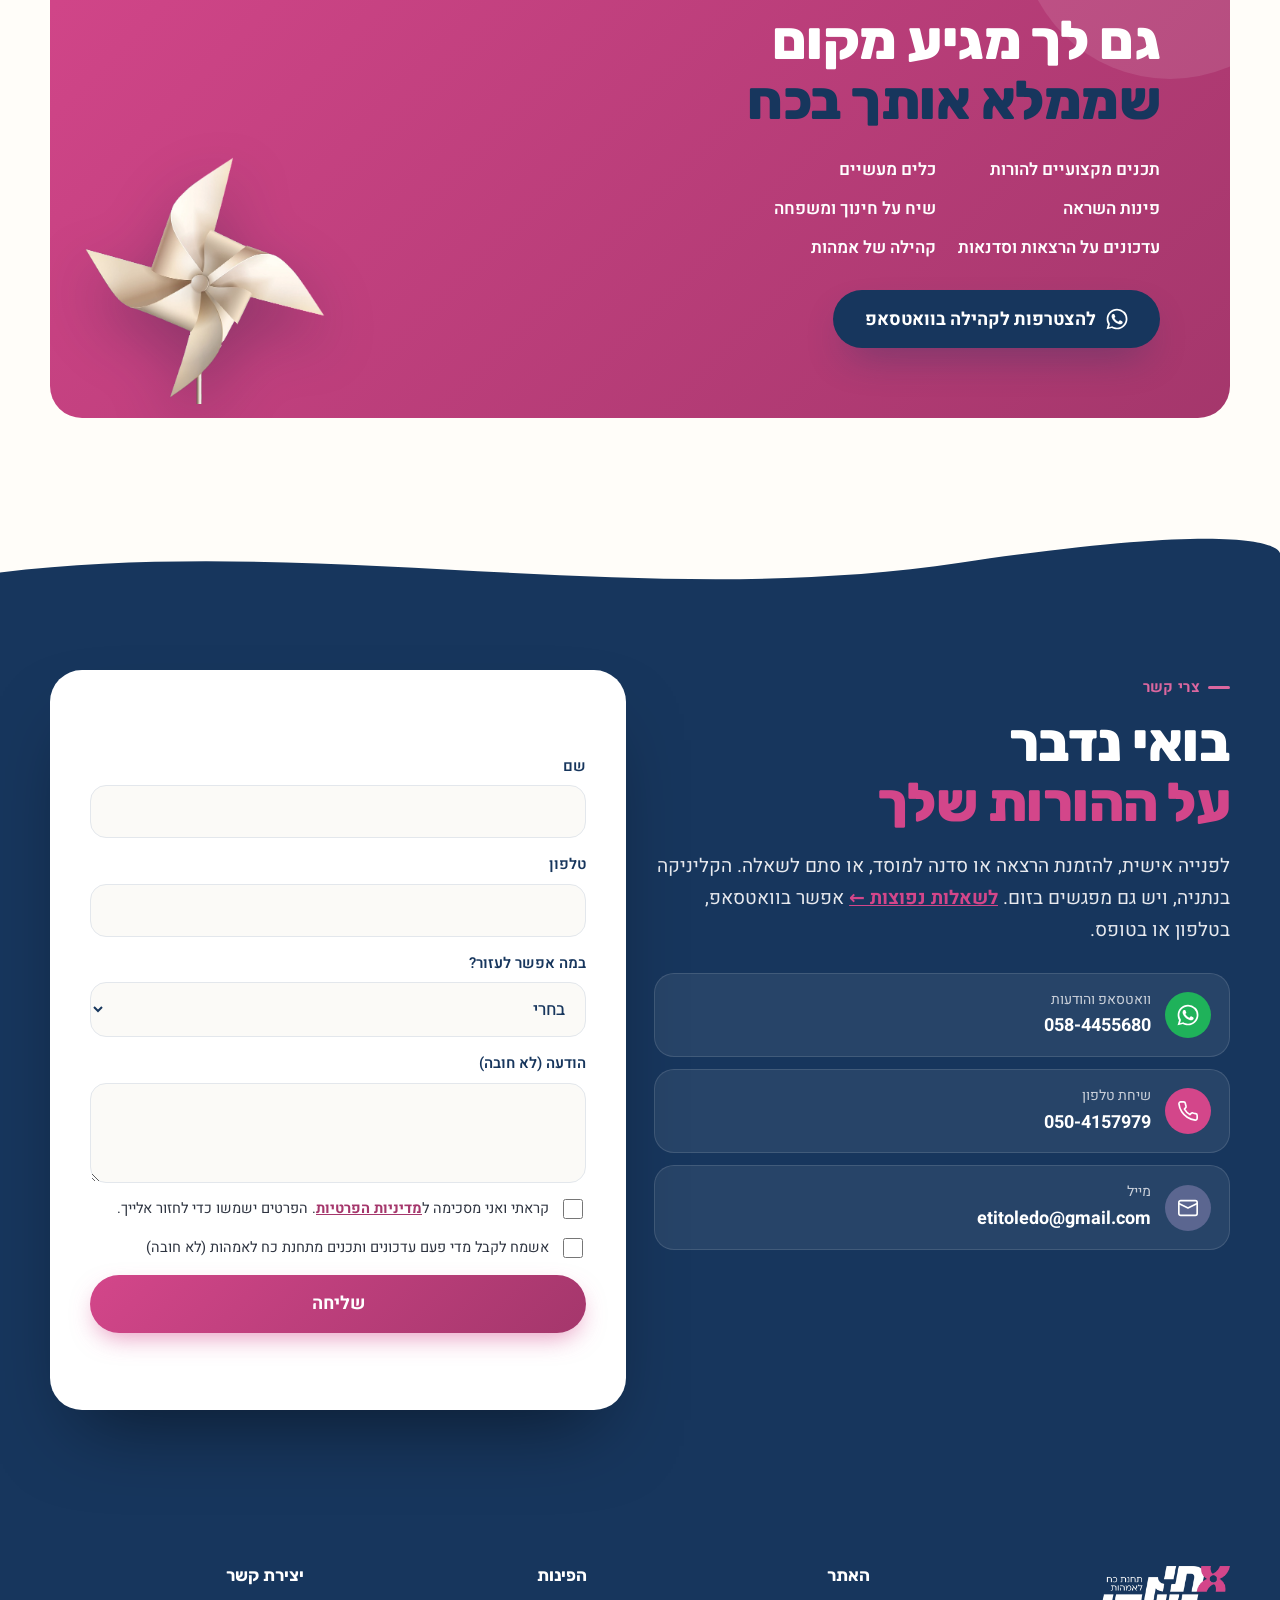
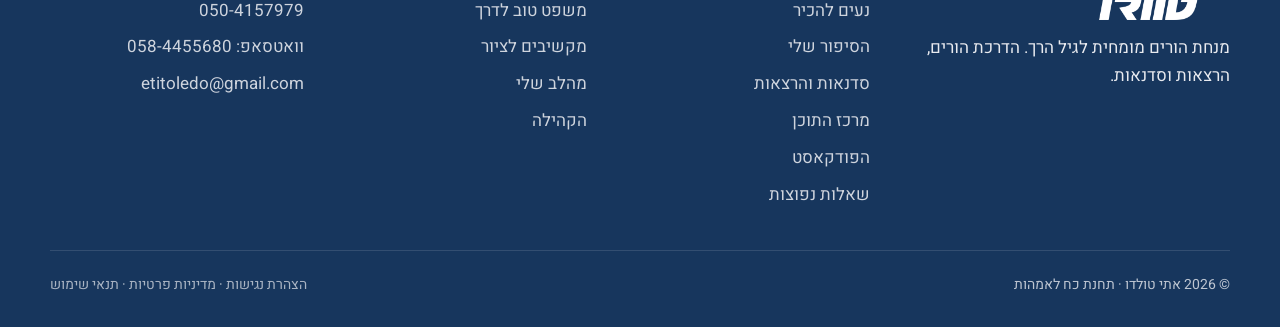
==== commit b2d5839a: "ספירת כניסות עם גוגל אנליטיקס, ועדכון מדיניות הפרטיות Co-Authored-By: Claude Opus 5.5 <noreply@anthr" ====
--- a/index.html
+++ b/index.html
@@ -36,6 +36,7 @@
   {"@context": "https://schema.org", "@graph": [{"@type": "Person", "@id": "#eti", "name": "אתי טולדו", "alternateName": ["Eti Toledo", "אתי טולדו – תחנת כח לאמהות"], "jobTitle": "מנחת הורים, מרצה ואשת חינוך", "image": "https://etitoledo.co.il/assets/eti.jpg", "telephone": "+972504157979", "knowsAbout": ["הדרכת הורים", "הורות", "חינוך בגיל הרך", "גבולות וסמכות הורית", "הורים לילדים עם צרכים מיוחדים"]}, {"@type": "ProfessionalService", "name": "תחנת כח לאמהות – אתי טולדו", "description": "הדרכת הורים, הרצאות וסדנאות לאמהות, לקהילות ולצוותי חינוך", "telephone": "+972504157979", "image": "https://etitoledo.co.il/assets/share.jpg", "founder": {"@id": "#eti"}, "areaServed": ["נתניה", "ישראל"], "address": {"@type": "PostalAddress", "addressLocality": "נתניה", "addressCountry": "IL"}}, {"@type": "WebSite", "name": "אתי טולדו – תחנת כח לאמהות", "alternateName": "אתי טולדו", "inLanguage": "he", "url": "https://etitoledo.co.il/"}]}
   </script>
   <script src="a11y.js?v=2611291" defer></script>
+  <script src="analytics.js?v=2611241" defer></script>
   <link rel="canonical" href="https://etitoledo.co.il/">
   <meta property="og:url" content="https://etitoledo.co.il/">
 </head>
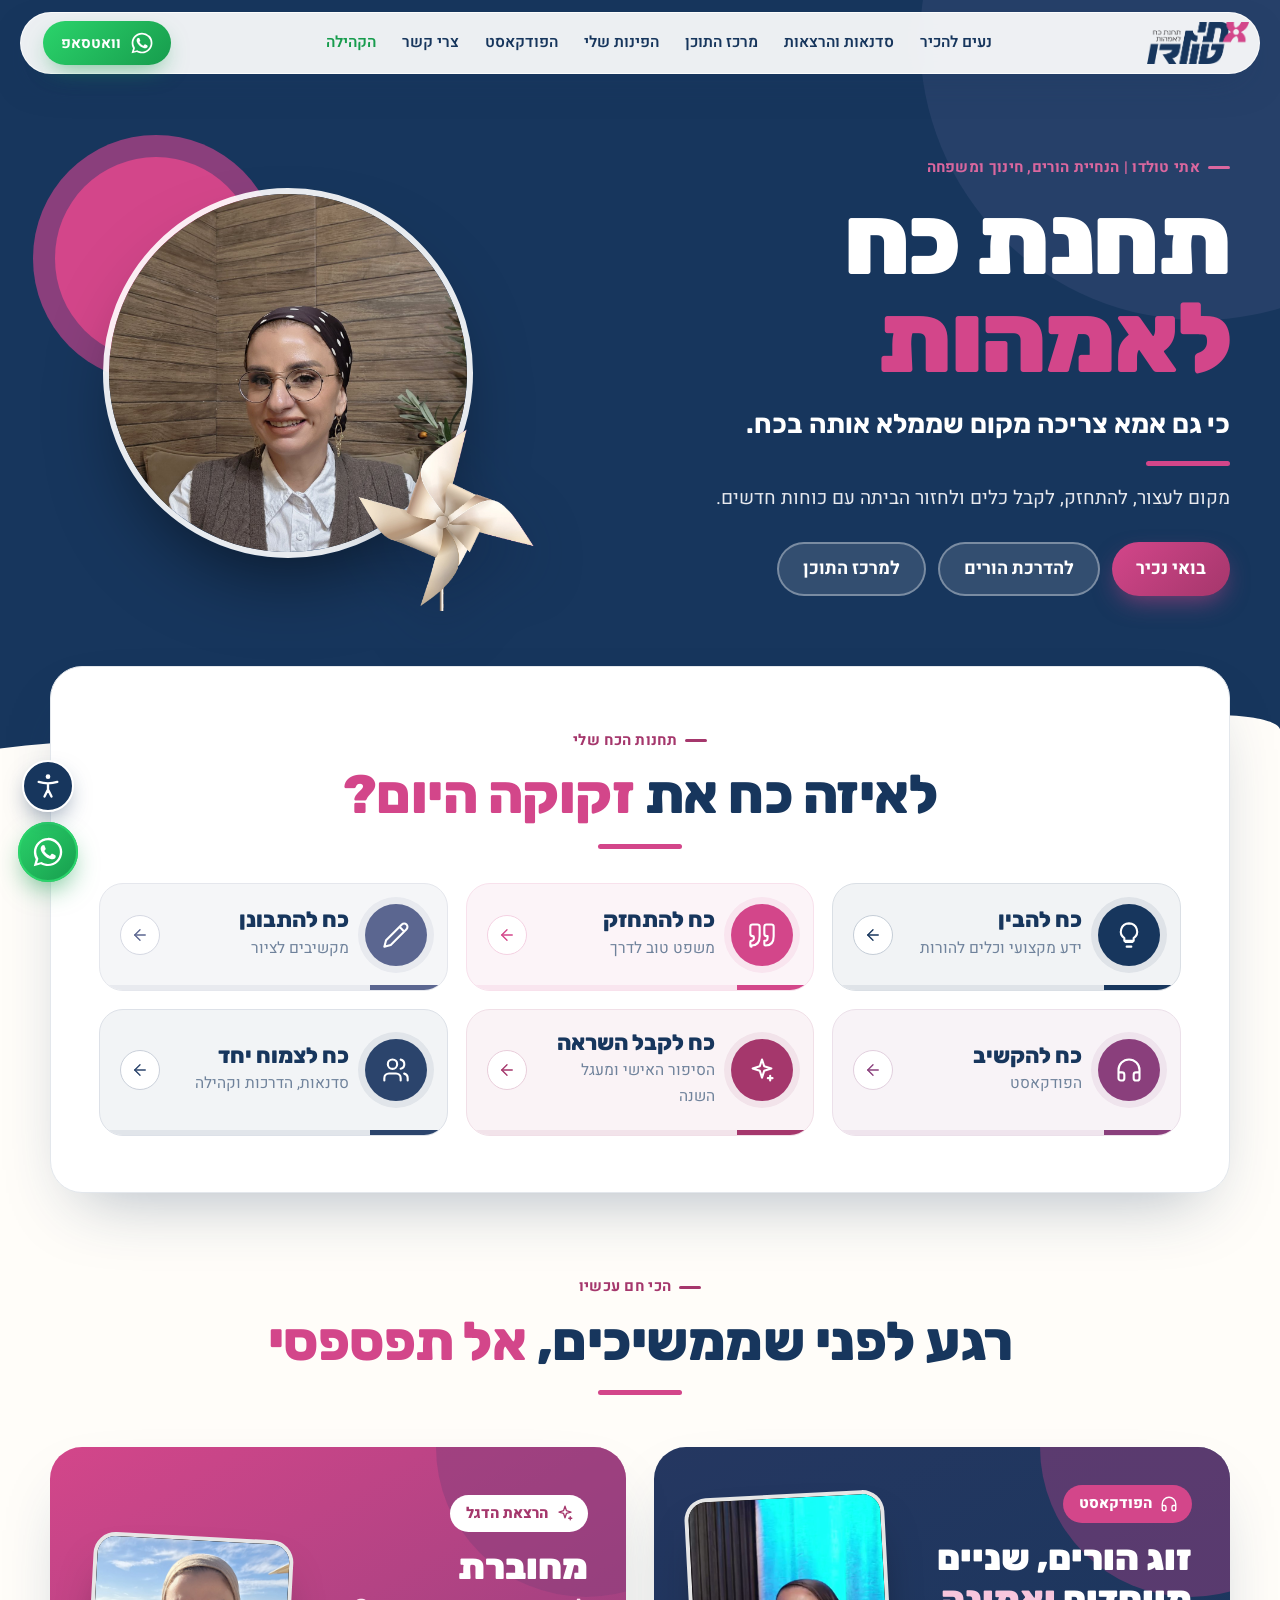
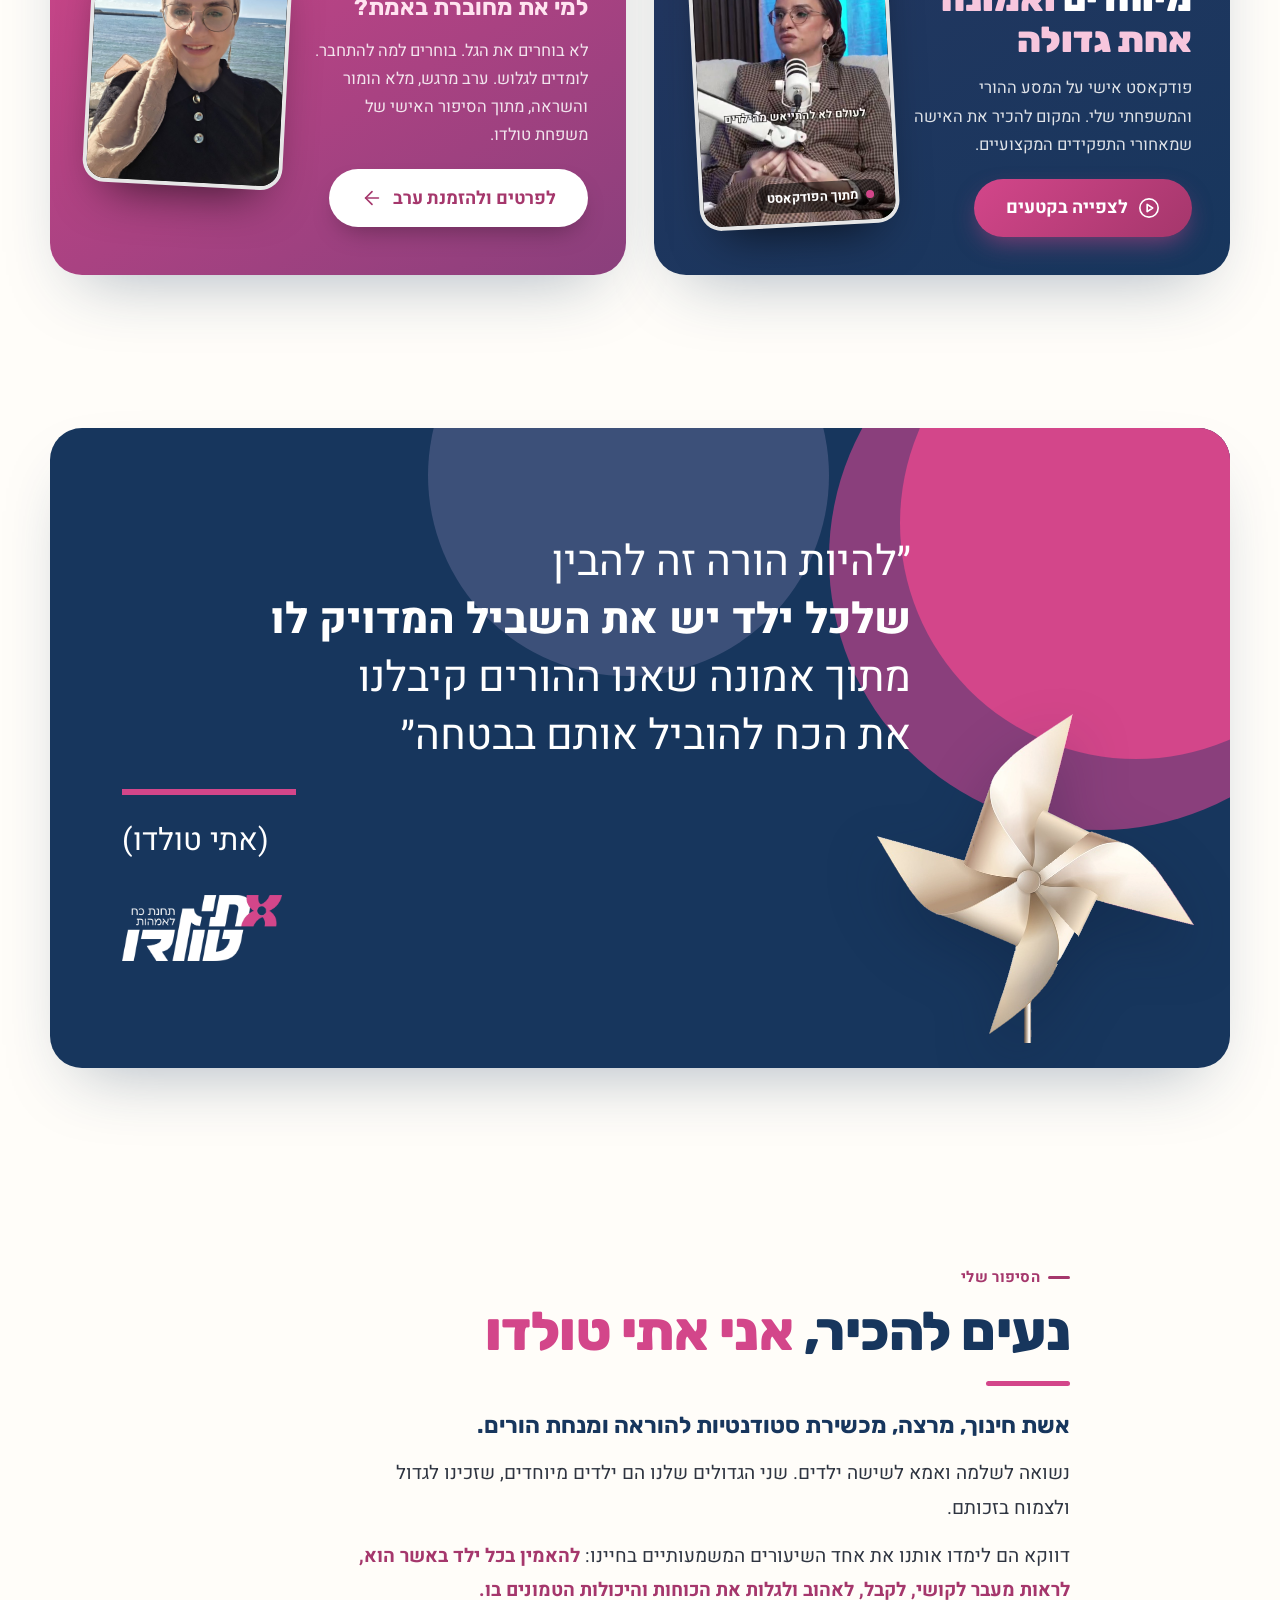
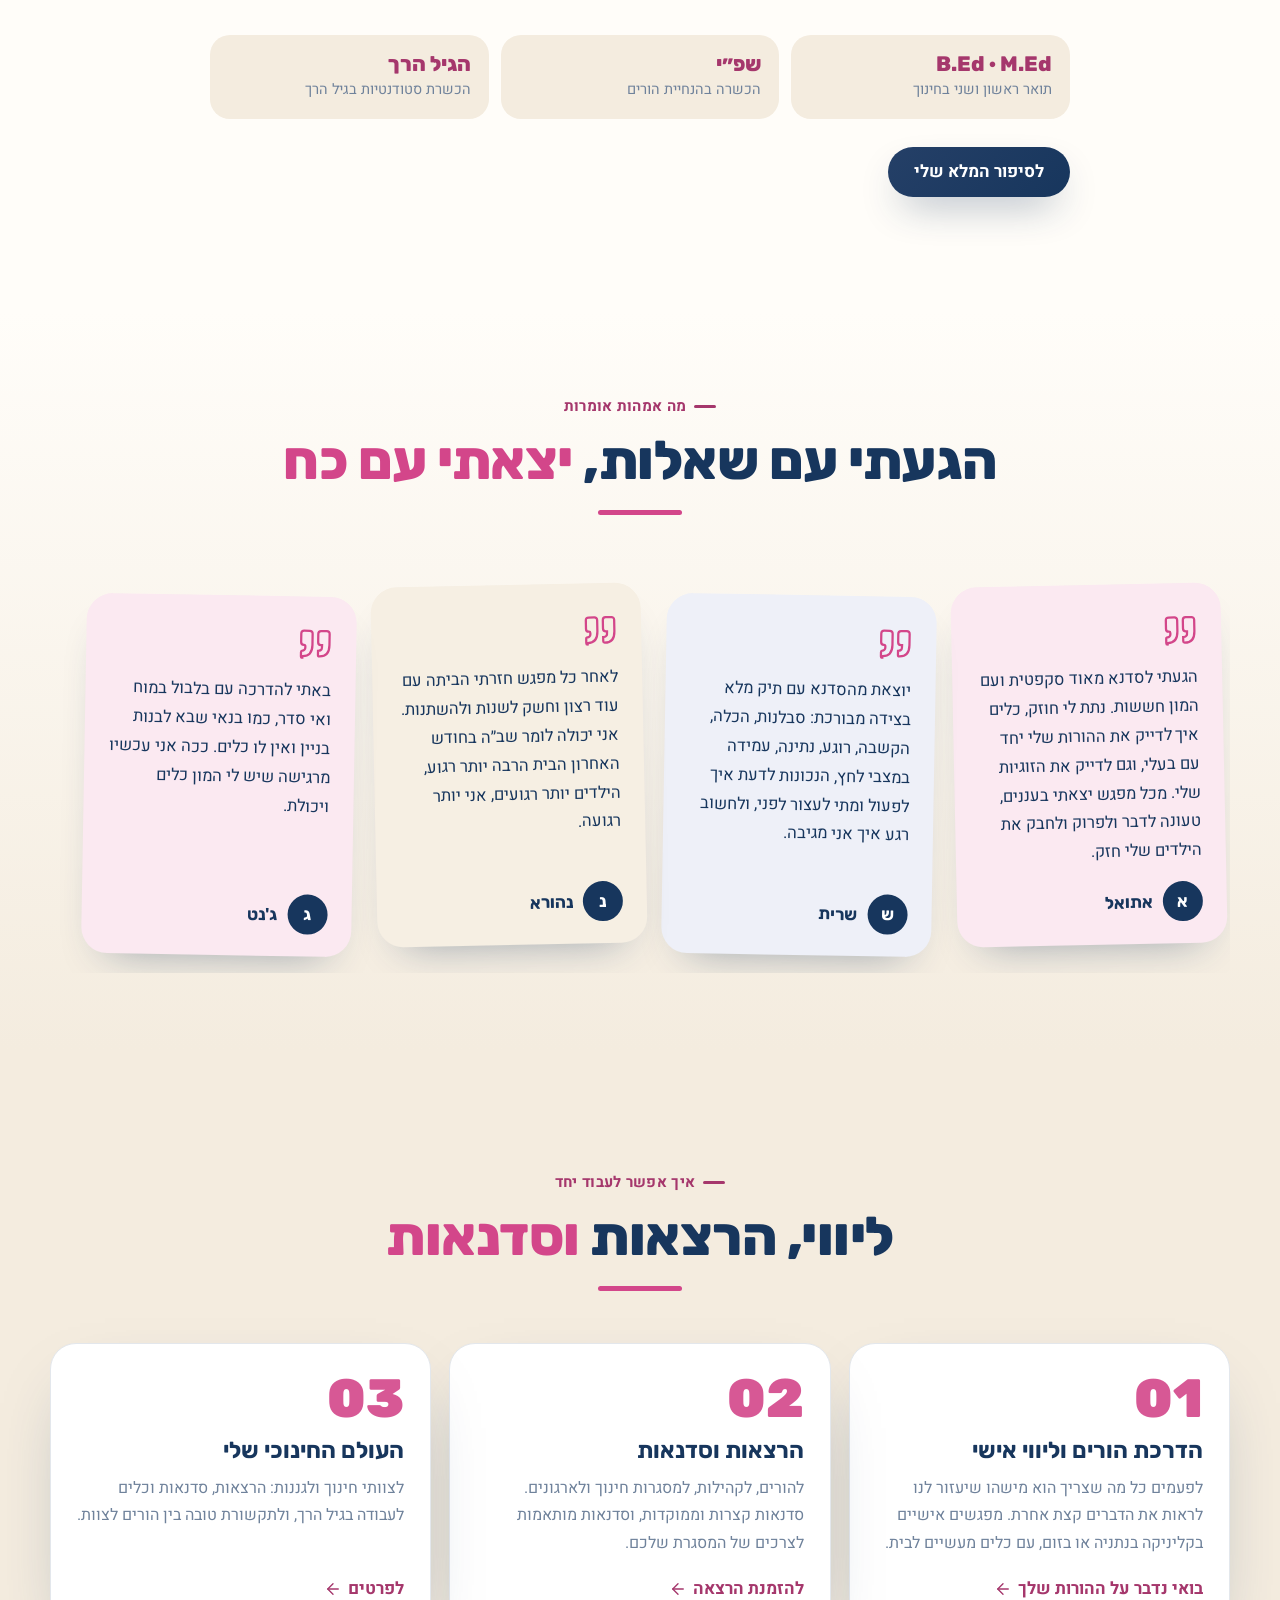
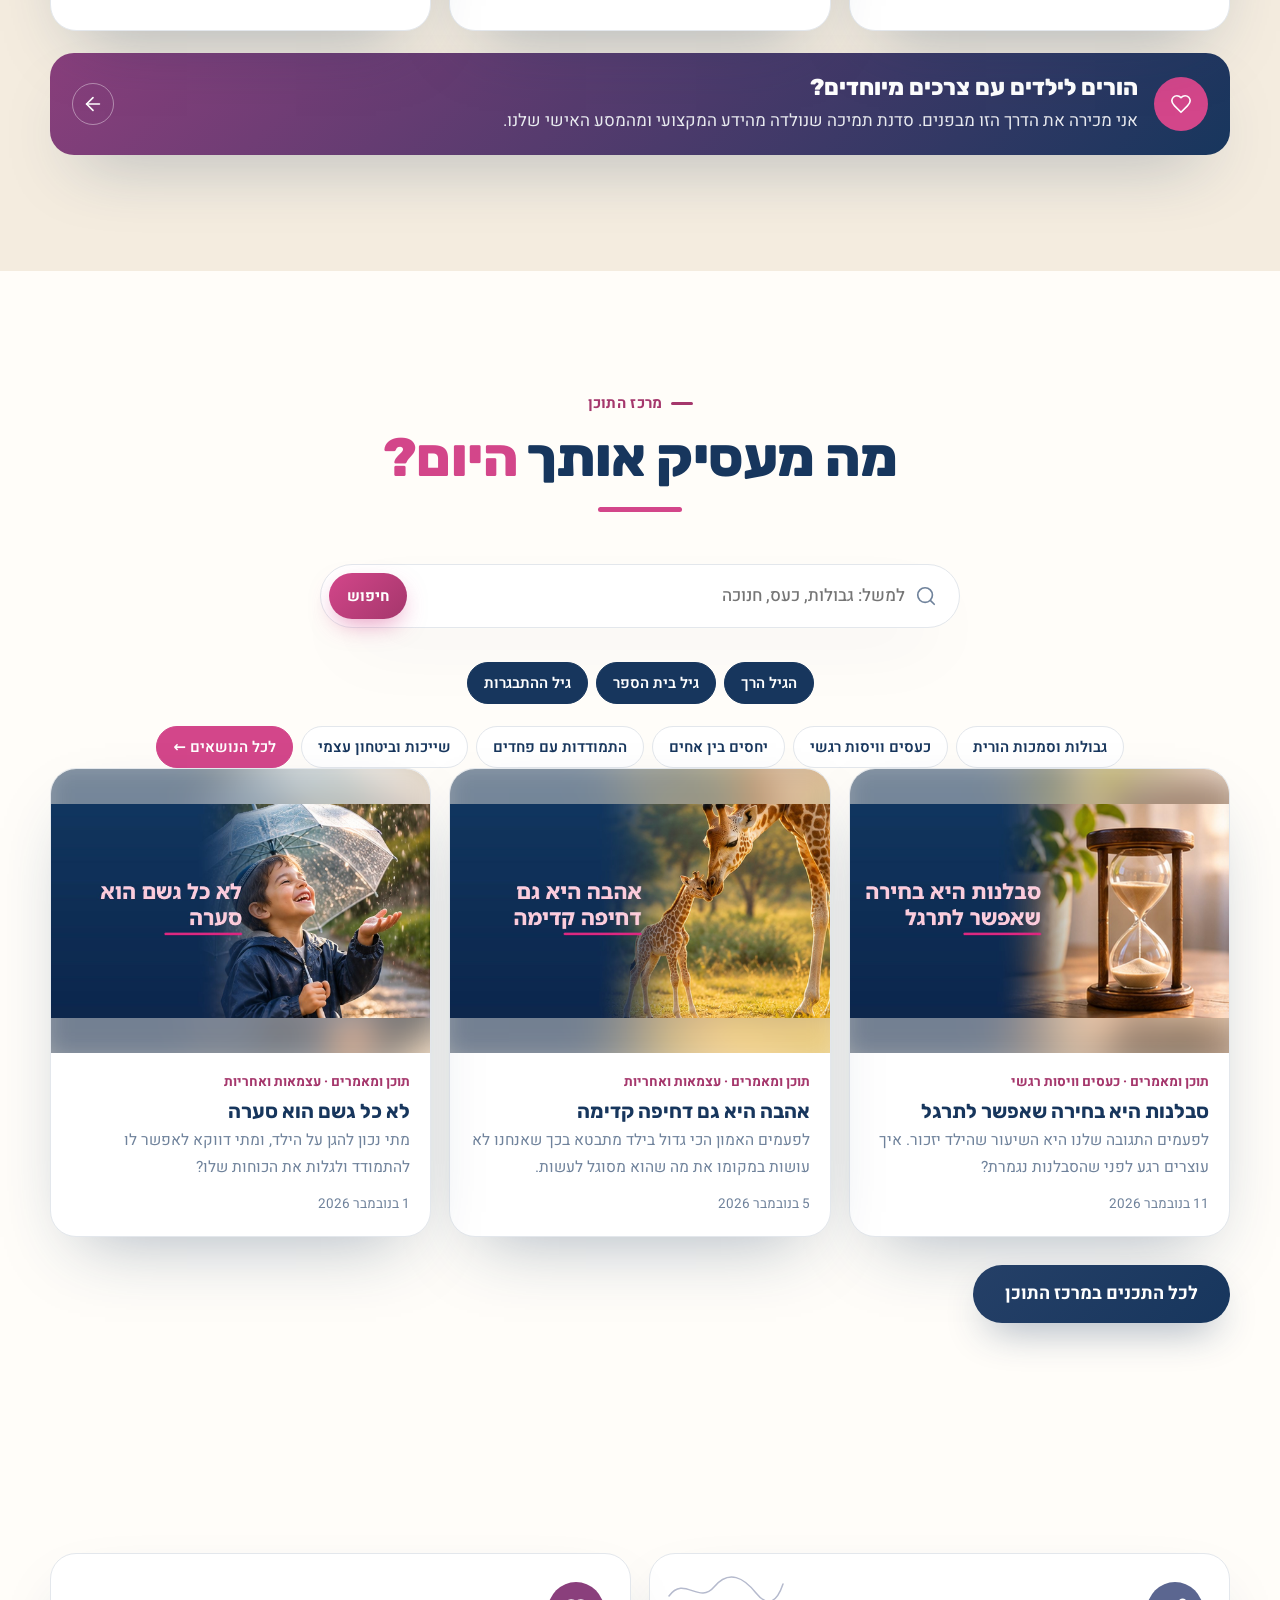
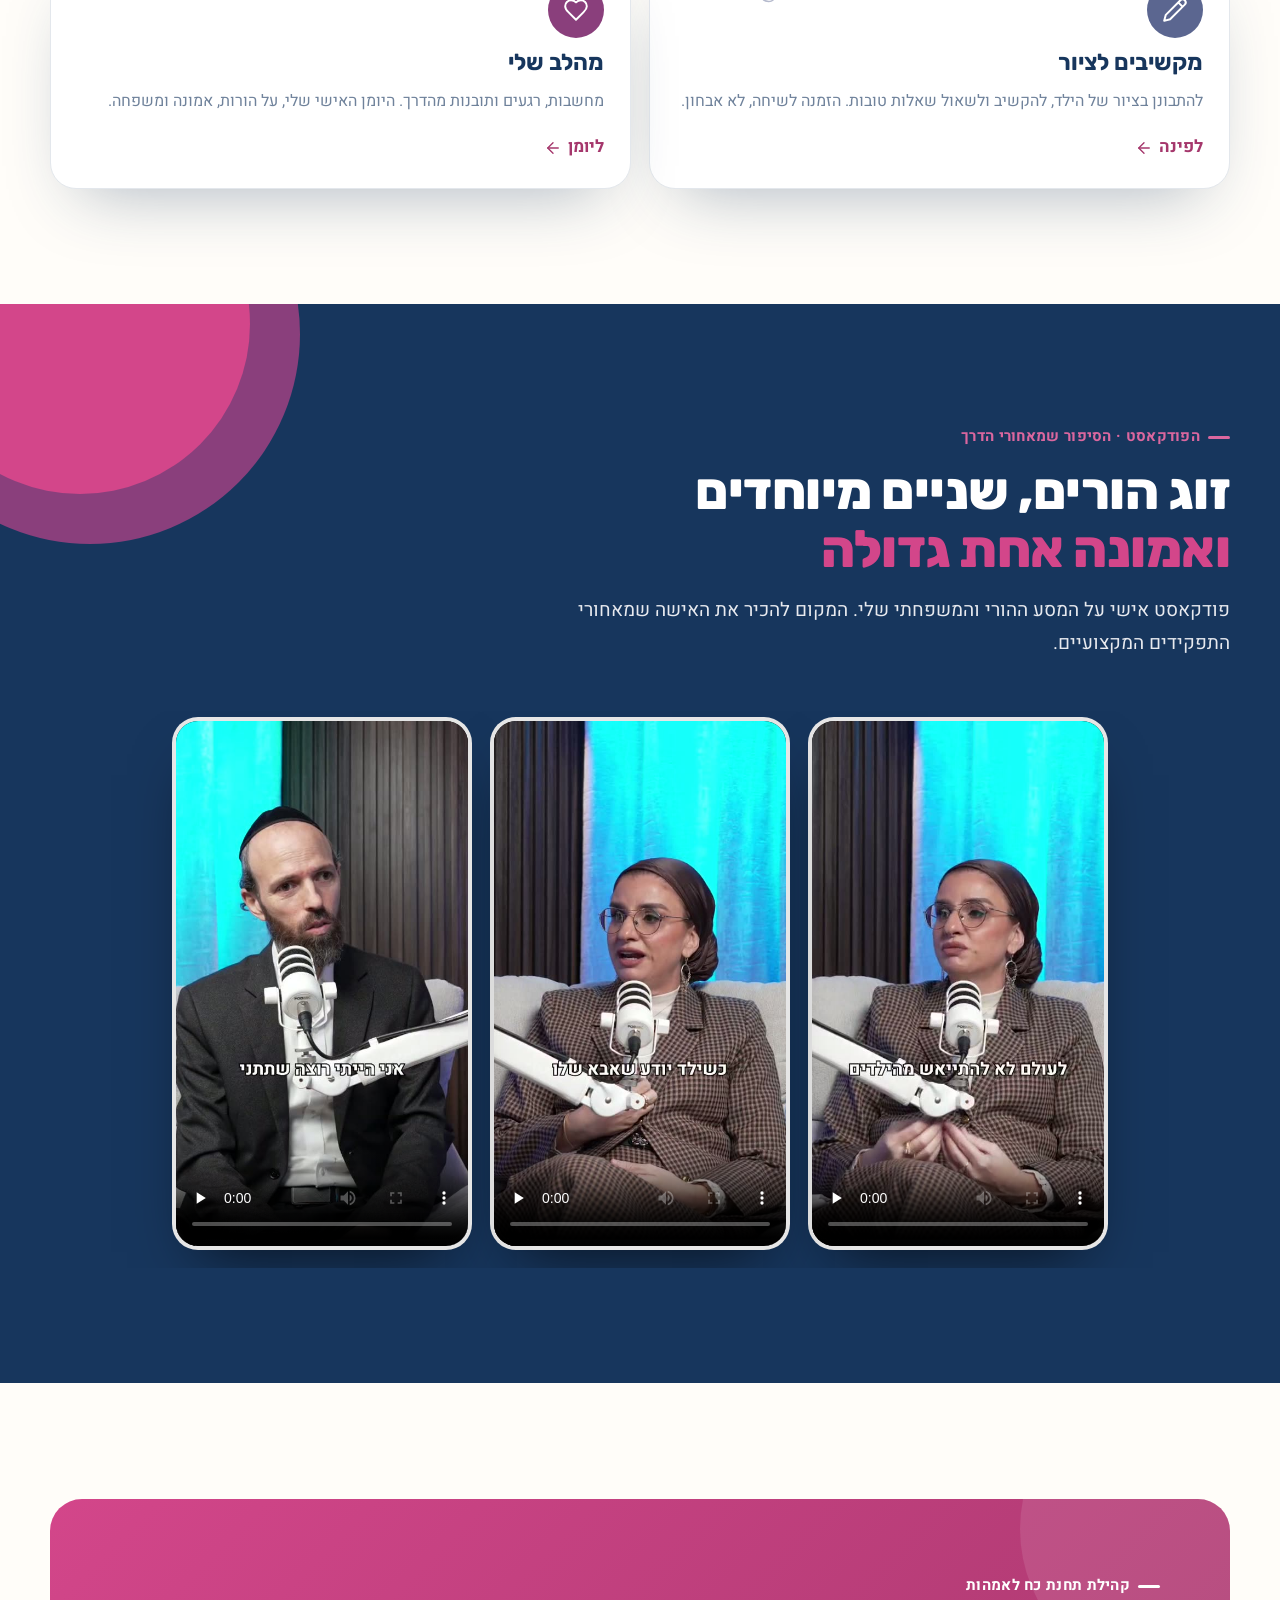
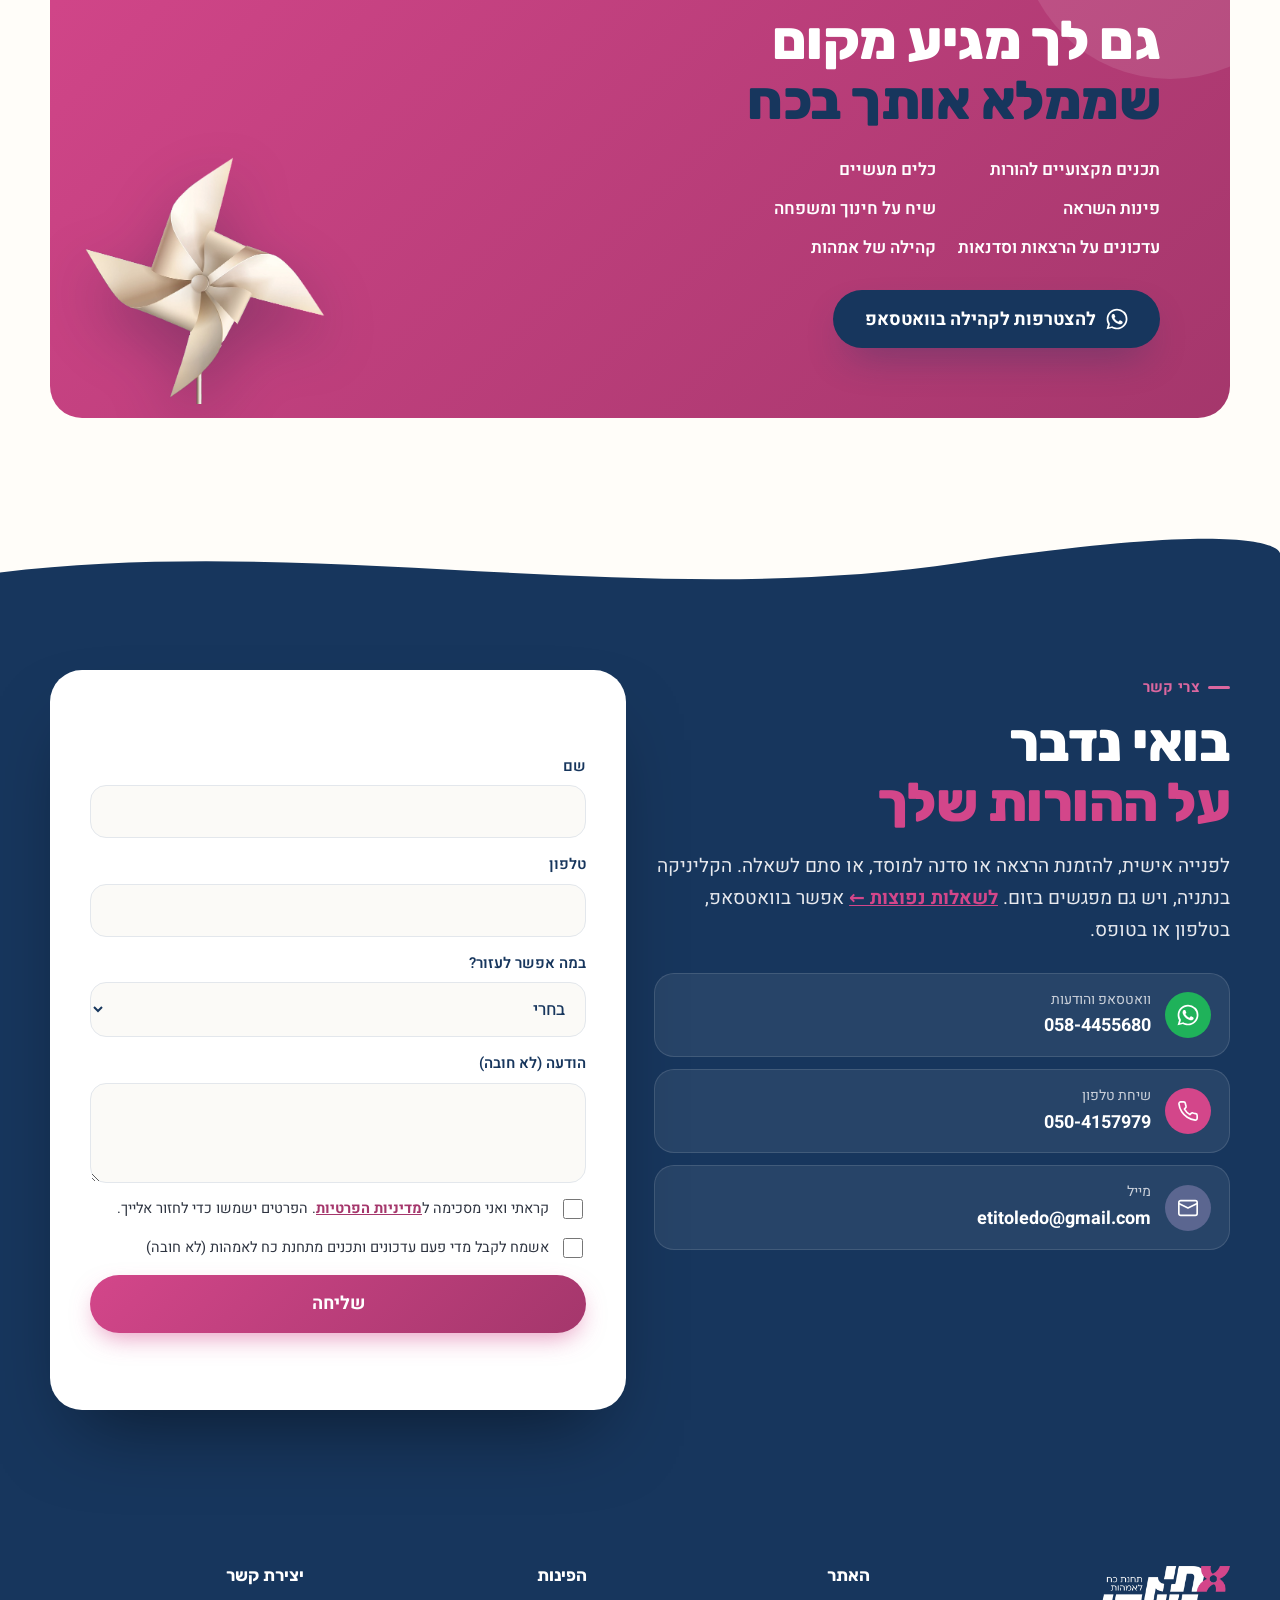
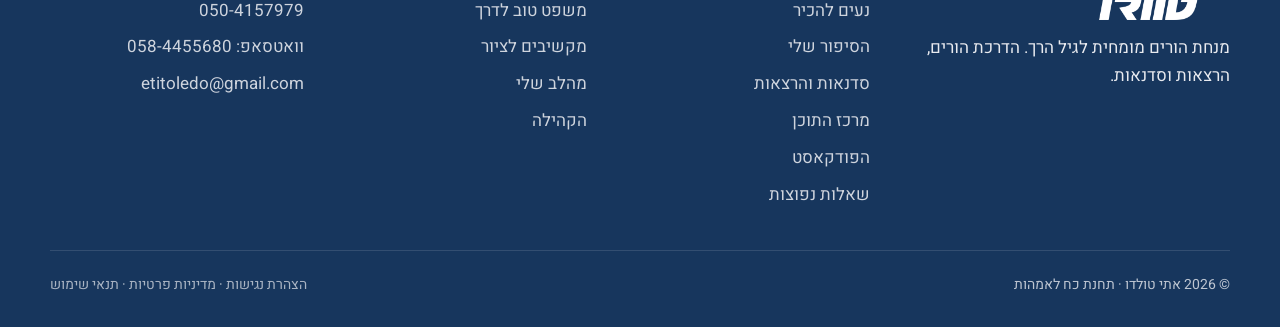
==== commit 0df8144a: "רענון קובץ ההגדרות אצל המבקרות Co-Authored-By: Claude Opus 5.5 <noreply@anthropic.com>" ====
--- a/index.html
+++ b/index.html
@@ -24,7 +24,7 @@
   <link rel="stylesheet" href="pages.css?v=2611331">
   <link rel="stylesheet" href="promo.css?v=2611242">
   <script>document.documentElement.classList.add('js');</script>
-  <script src="config.js"></script>
+  <script src="config.js?v=2611242"></script>
   <script src="content.js?v=2611351" defer></script>
   <script src="script.js?v=2611221" defer></script>
   <script src="content-seed.js?v=2611361" defer></script>
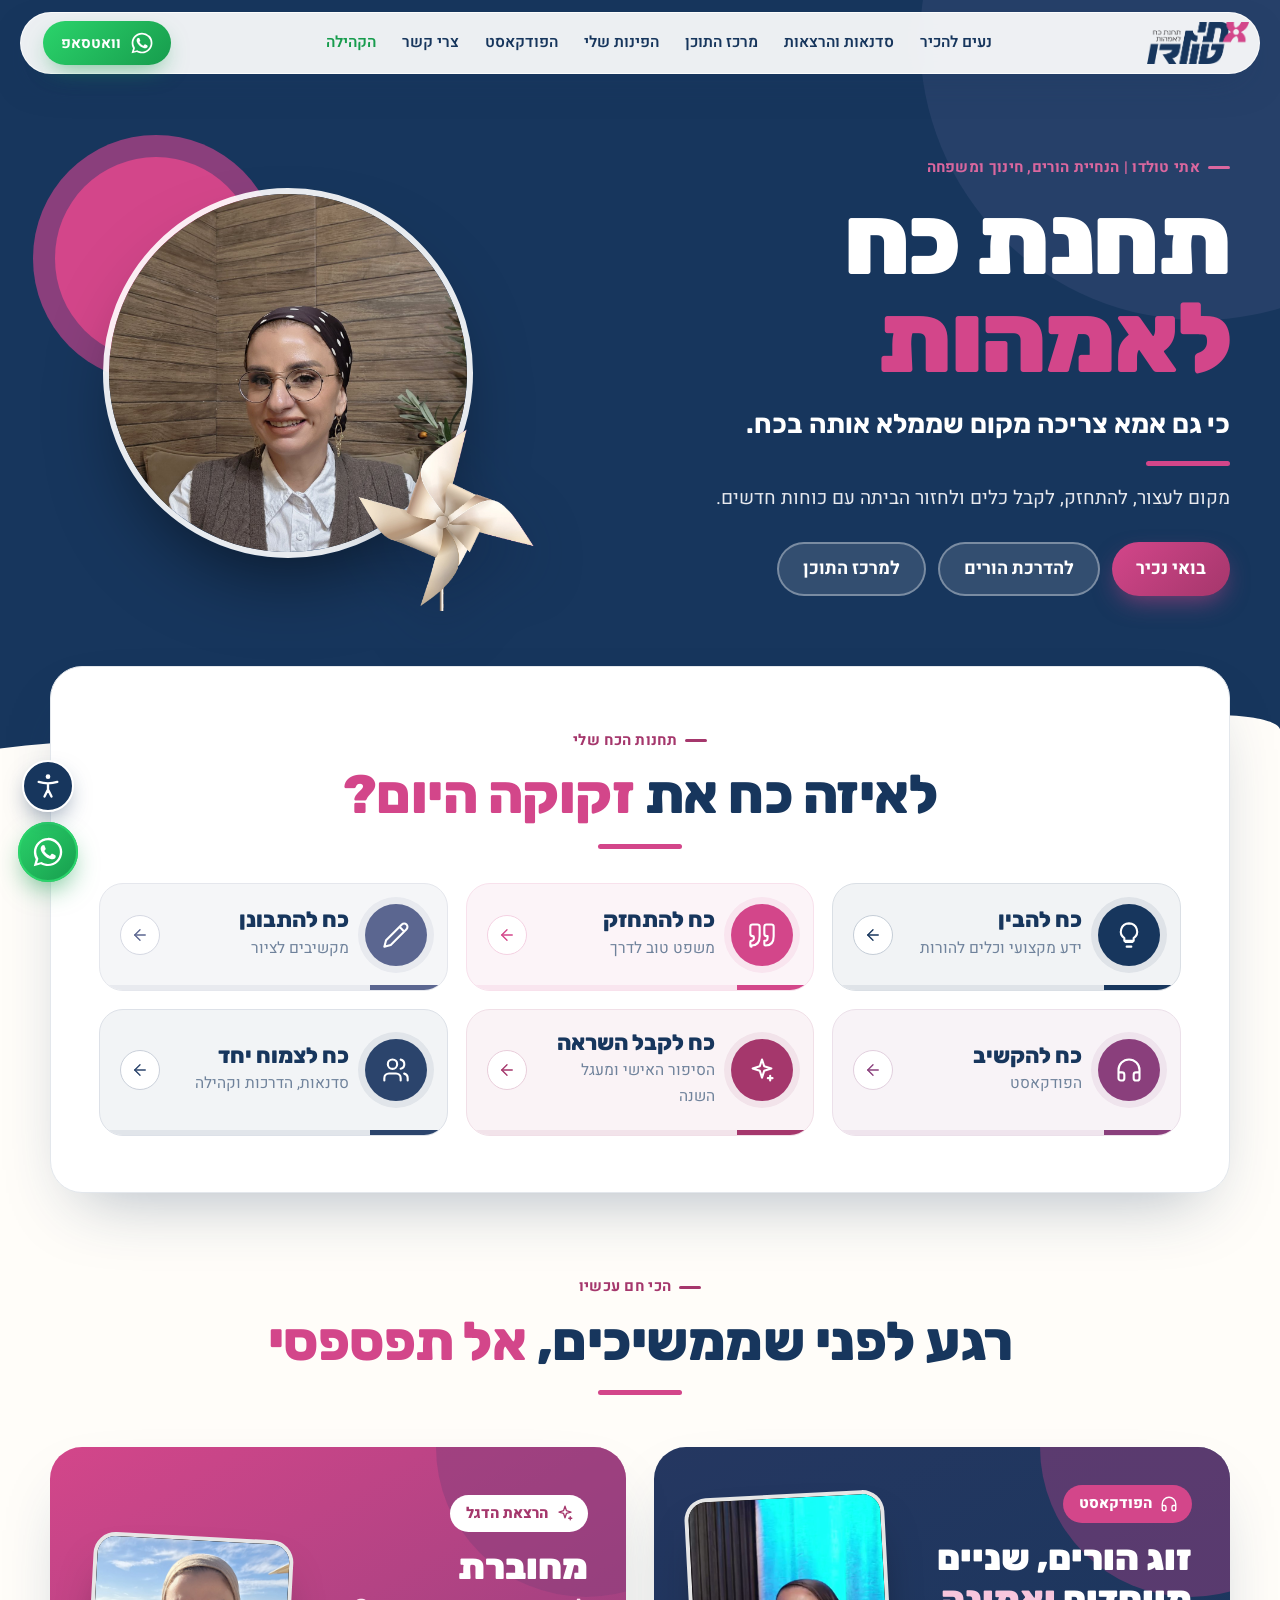
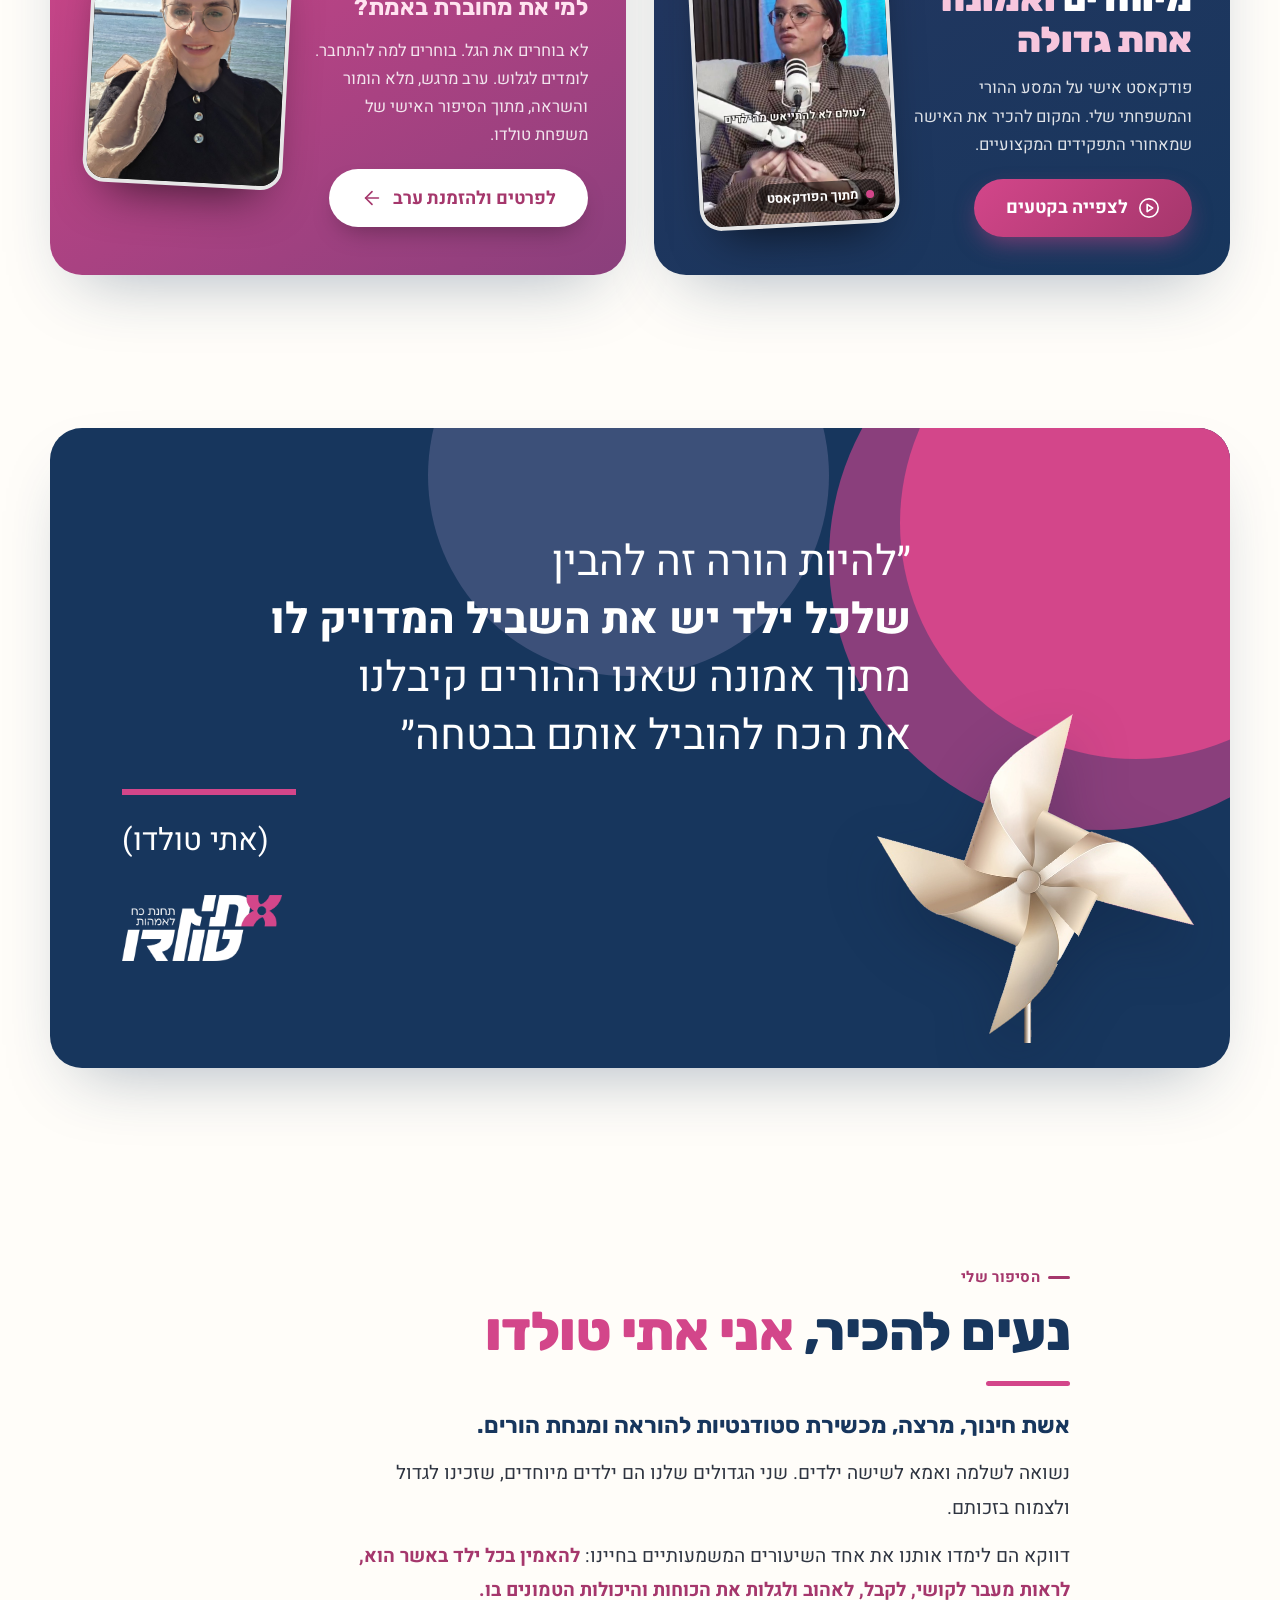
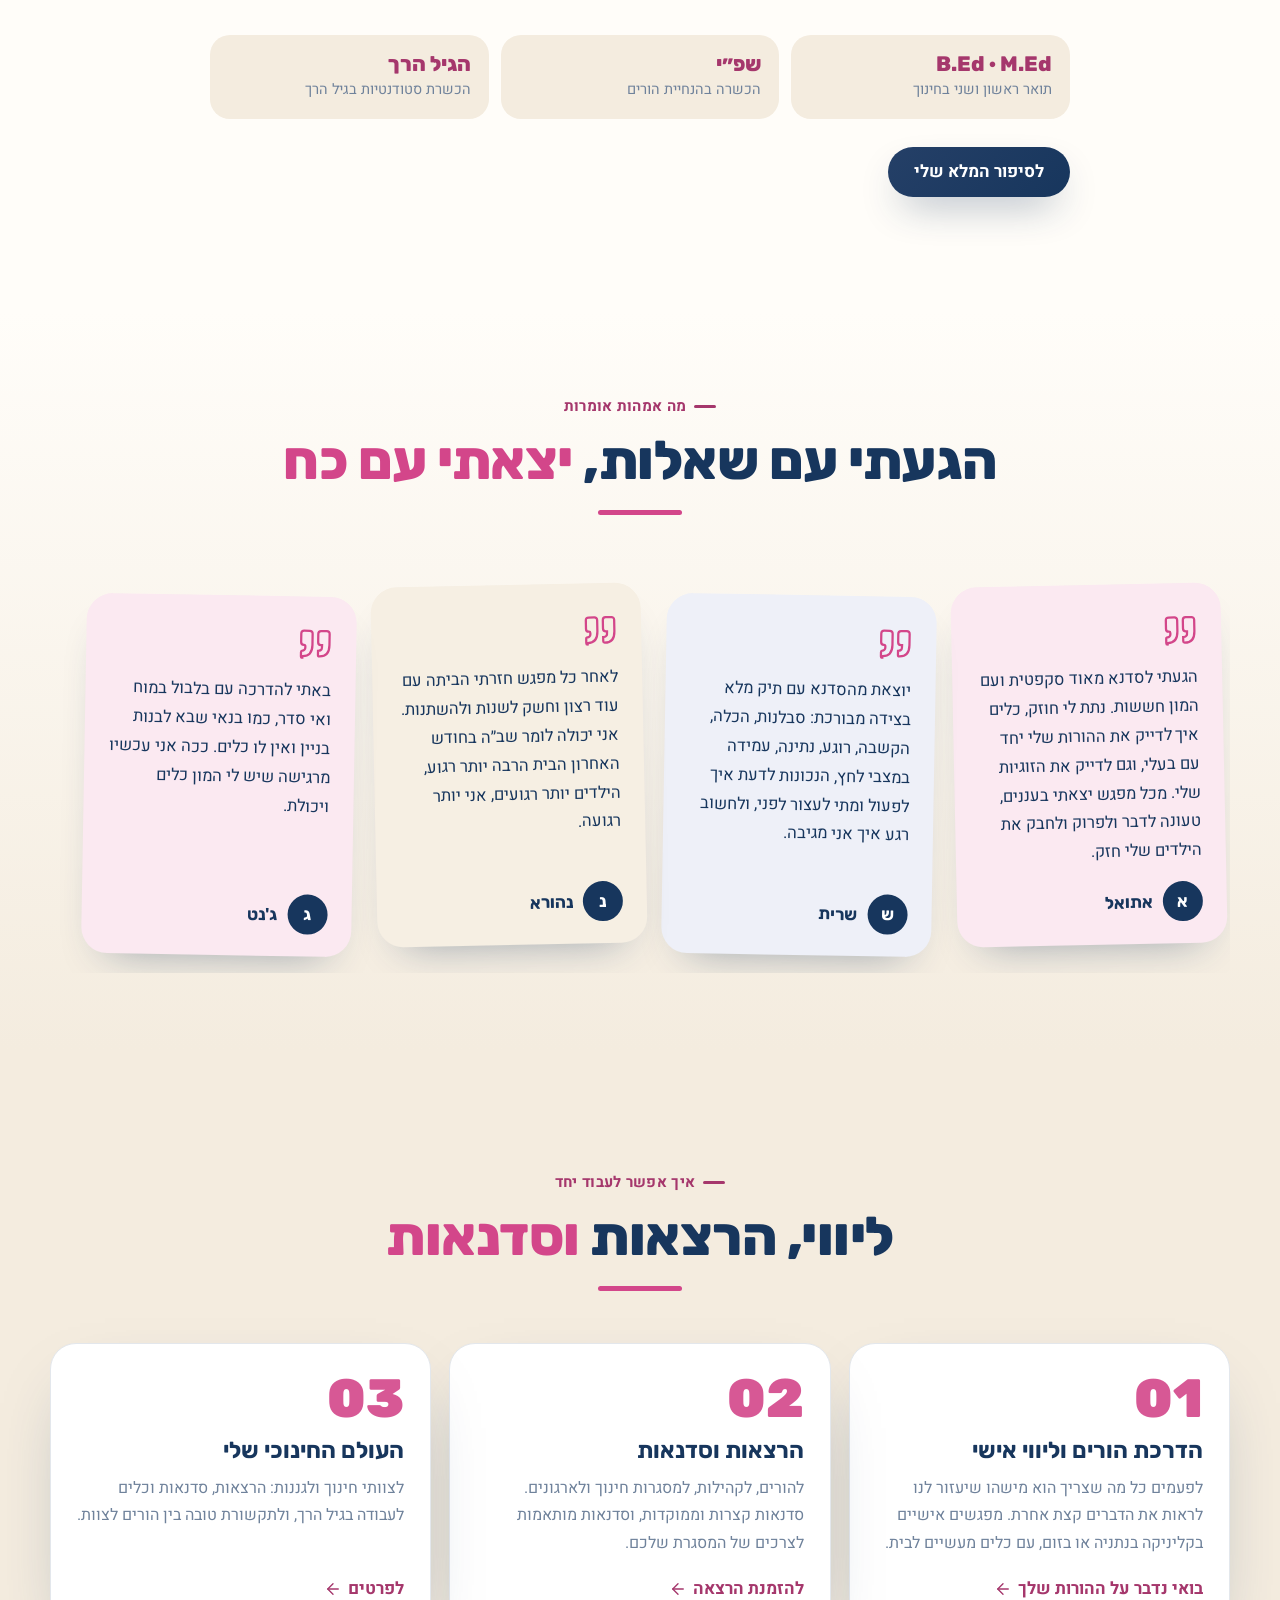
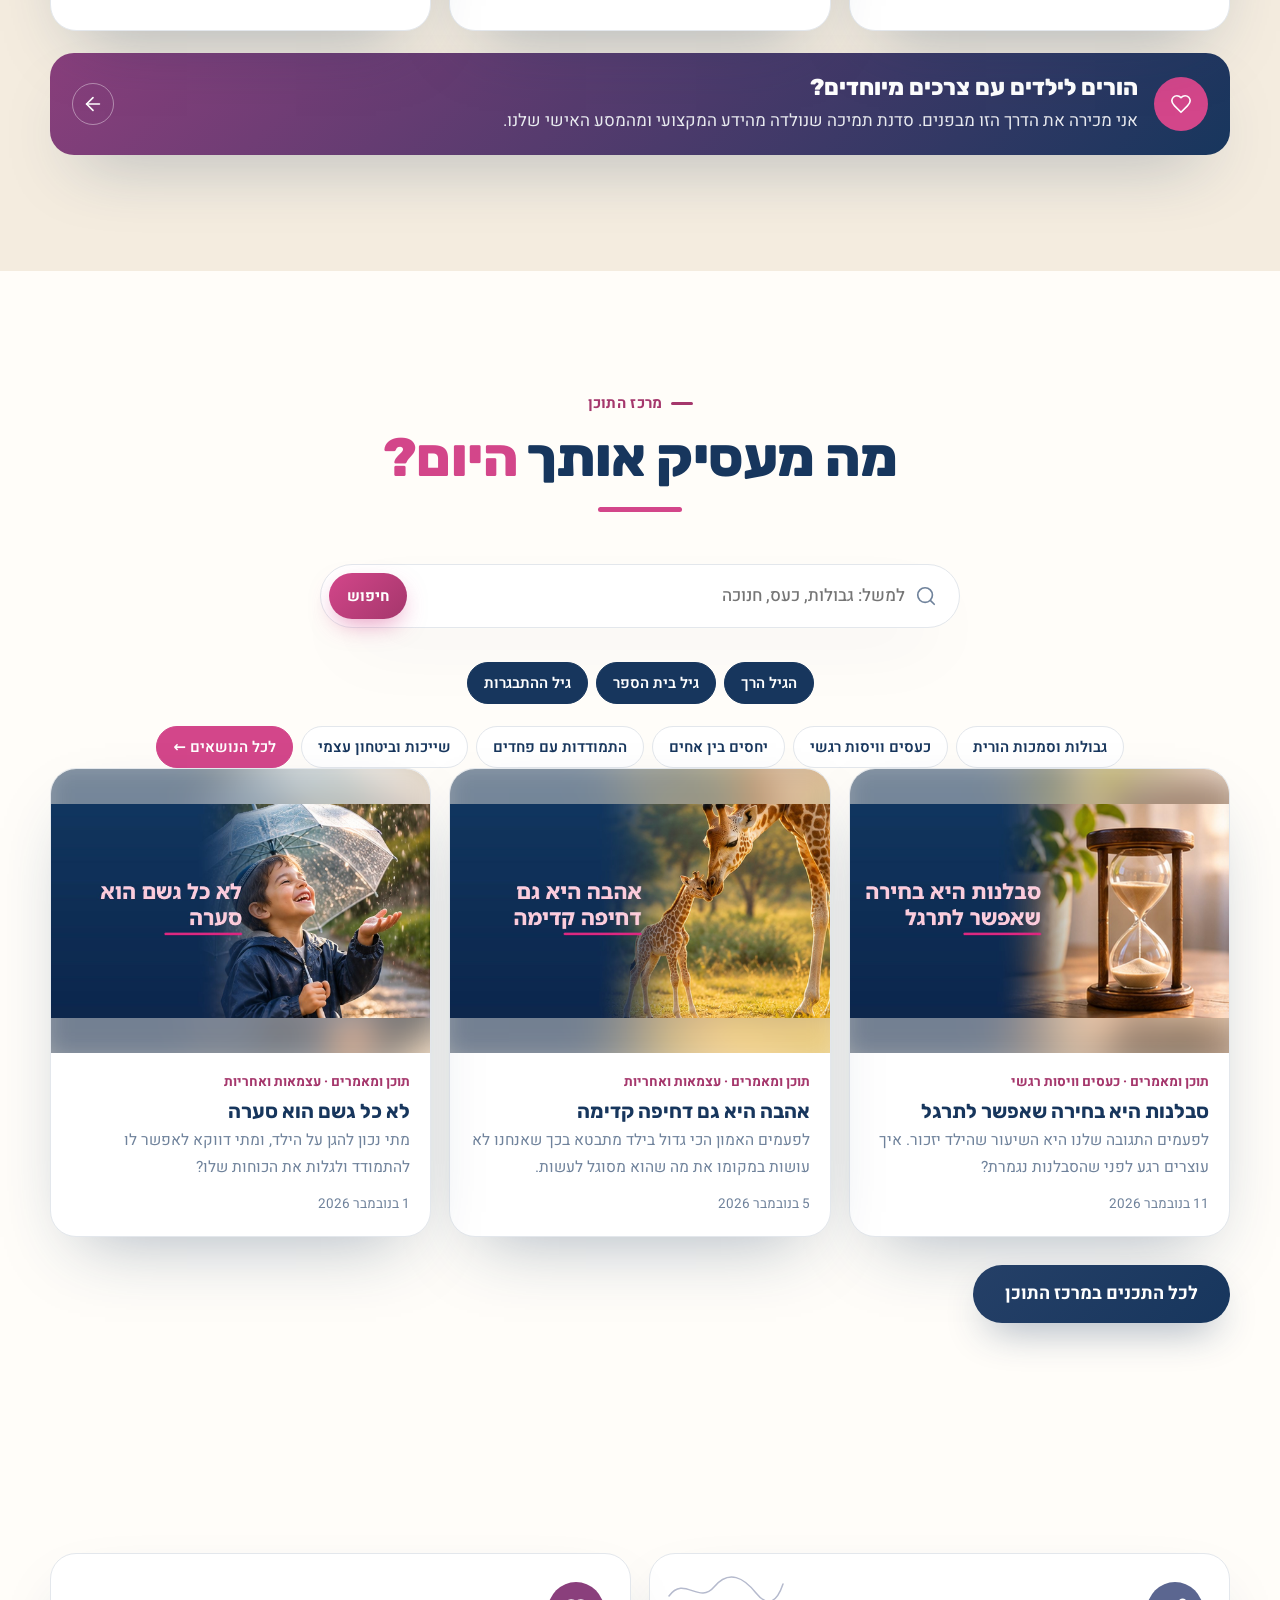
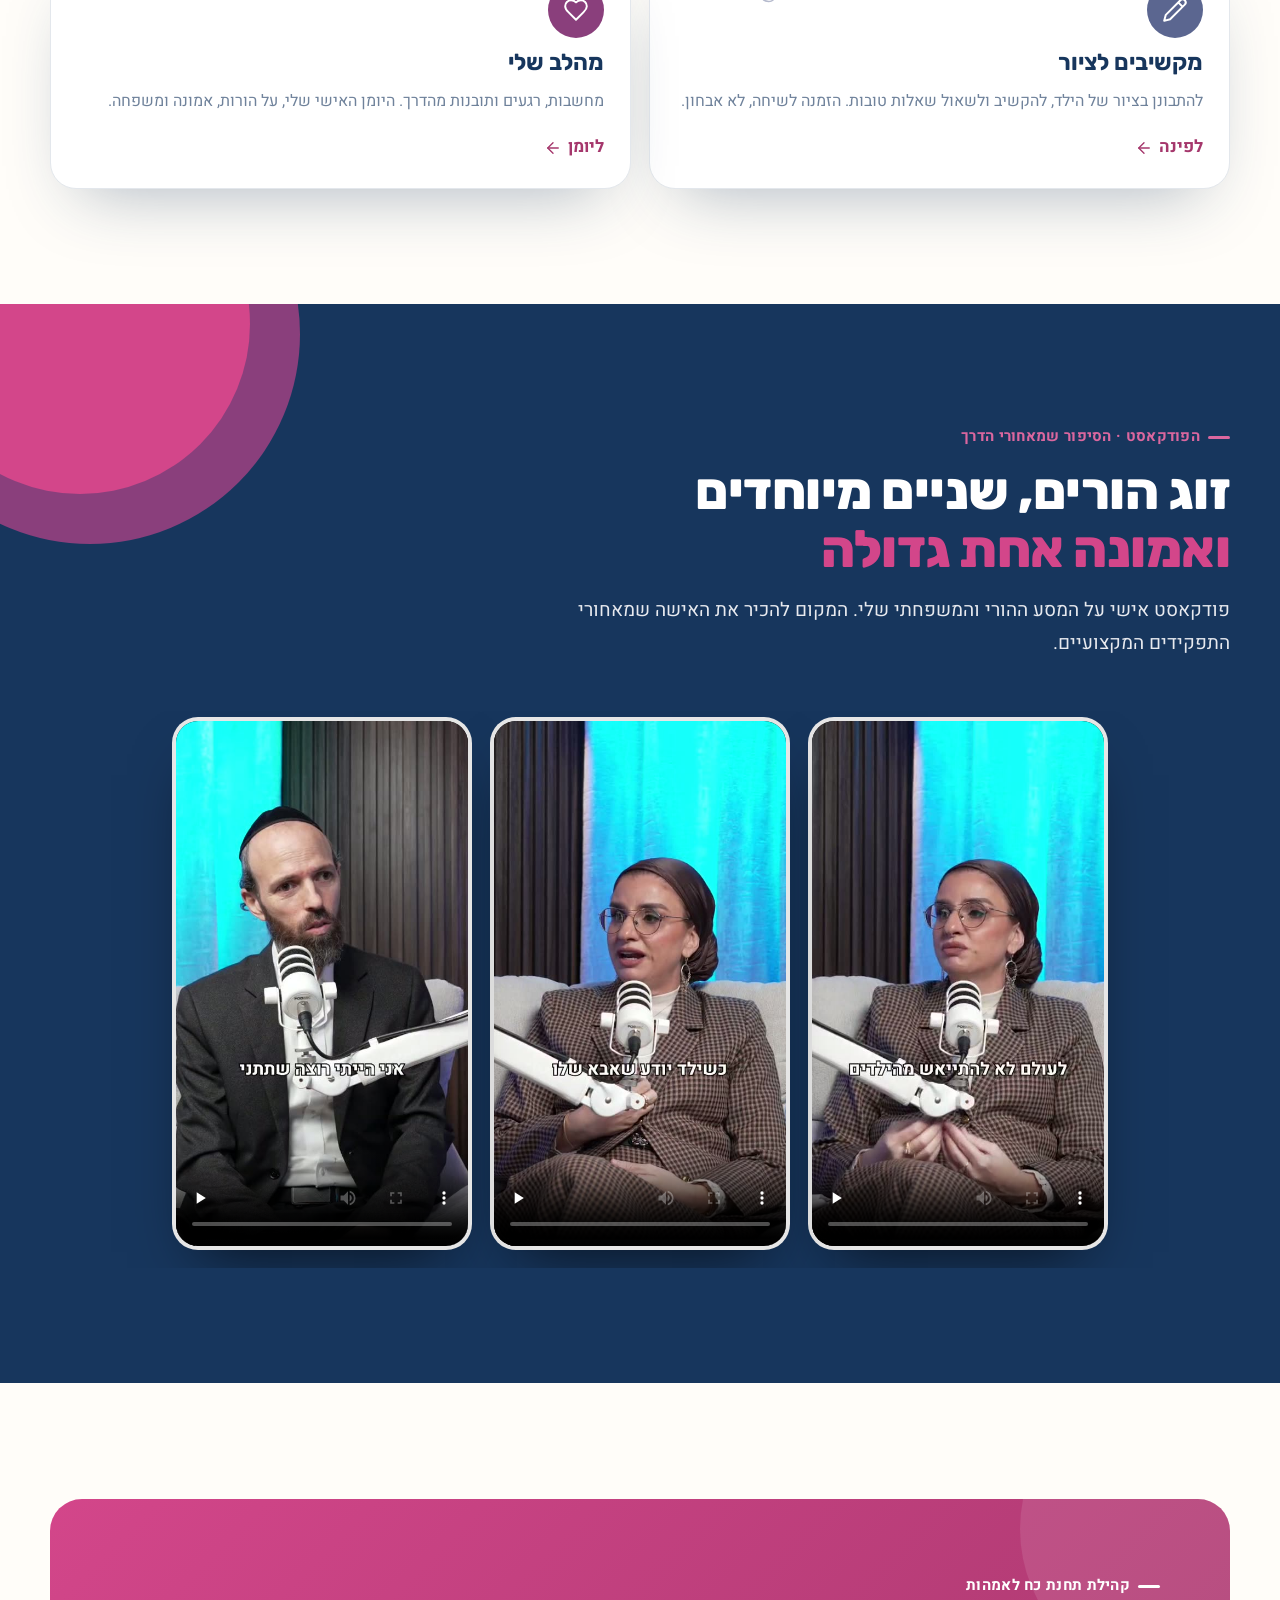
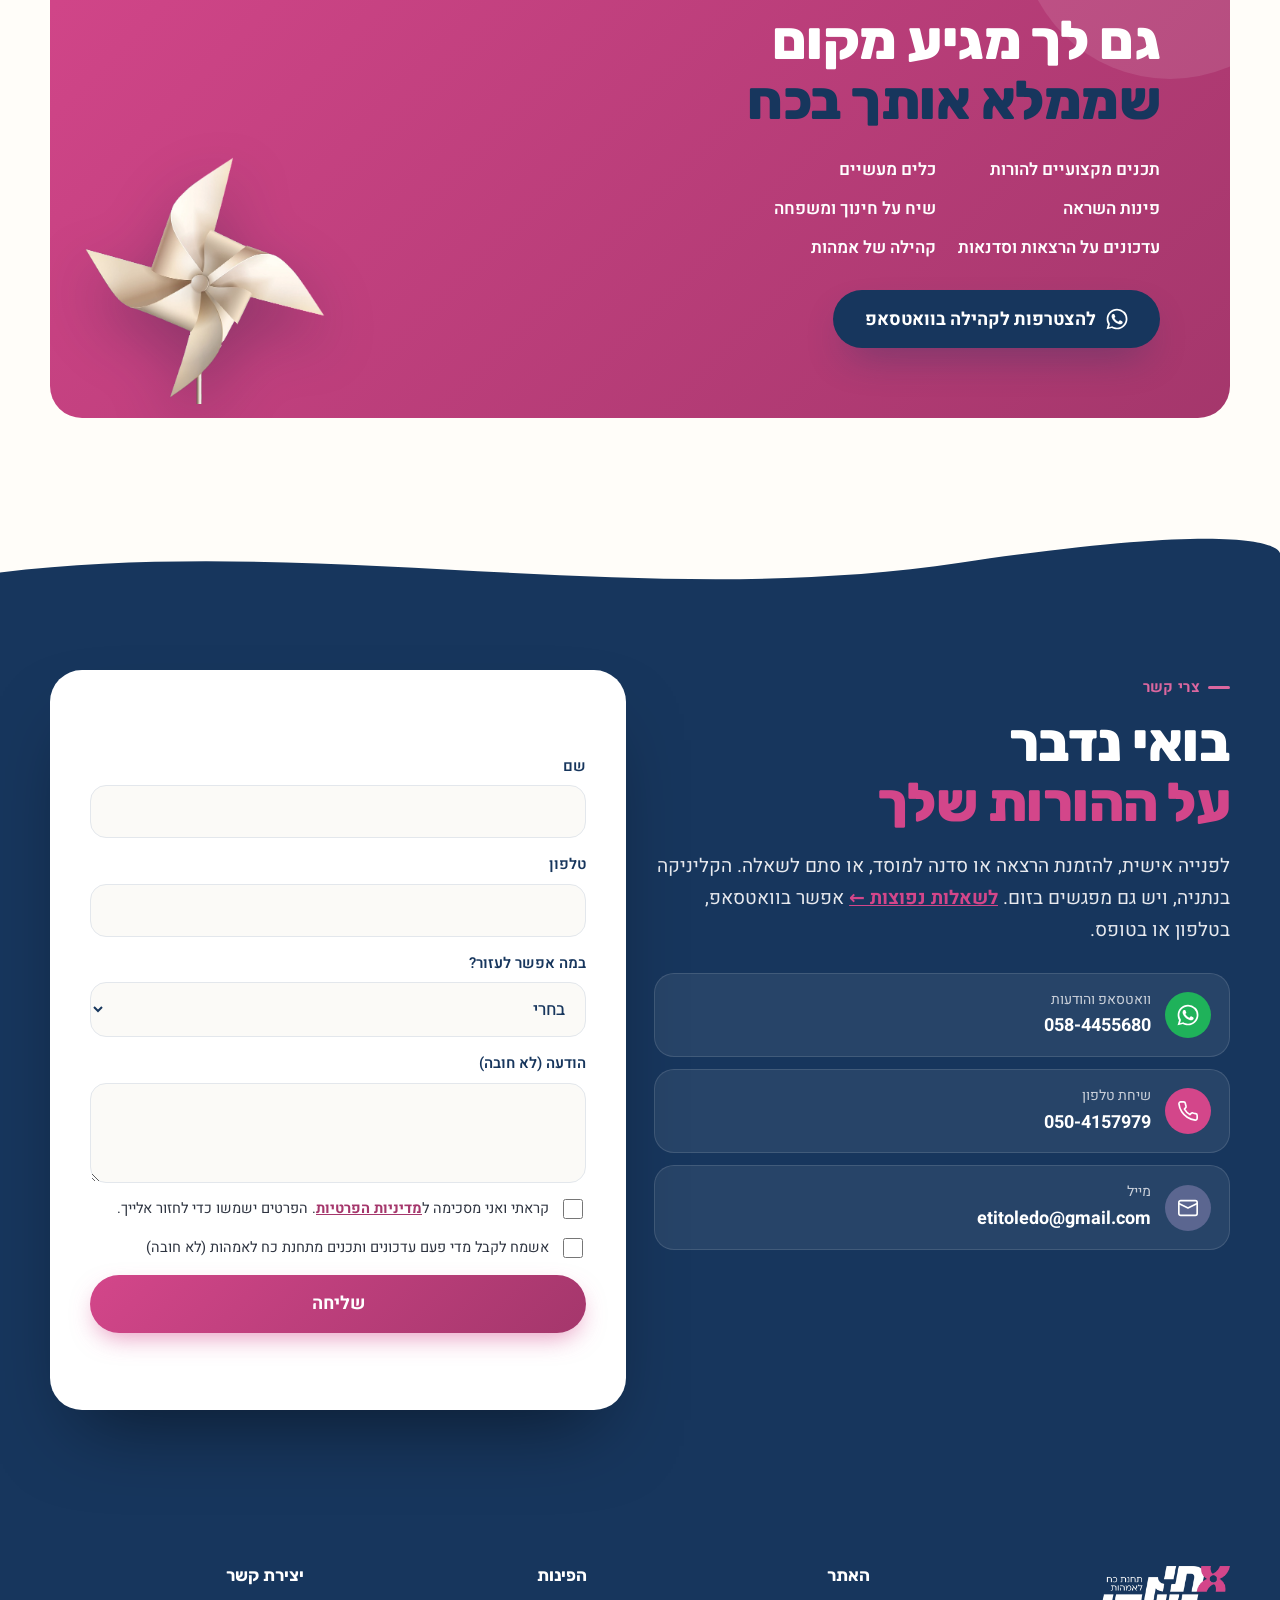
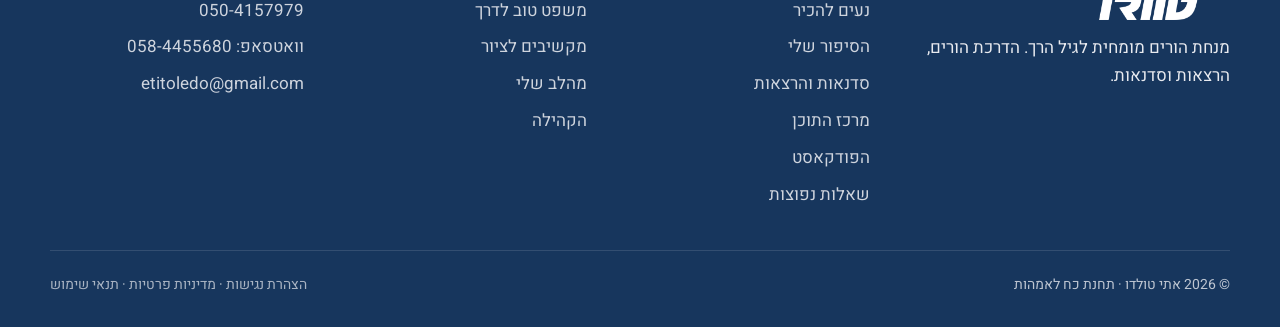
==== commit 25f9863e: "הפודקאסט מסומן כחדש בתפריט, ומתג הפעלה וכיבוי לחלון הקופץ ולבועה Co-Authored-By: Claude Opus 5.5 <no" ====
--- a/index.html
+++ b/index.html
@@ -31,7 +31,7 @@
   <script src="content-store.js?v=2611321" defer></script>
   <script src="content-ui.js?v=2611301" defer></script>
   <script src="home-content.js?v=2611351" defer></script>
-  <script src="promo.js?v=2611242" defer></script>
+  <script src="promo.js?v=2611243" defer></script>
   <script type="application/ld+json">
   {"@context": "https://schema.org", "@graph": [{"@type": "Person", "@id": "#eti", "name": "אתי טולדו", "alternateName": ["Eti Toledo", "אתי טולדו – תחנת כח לאמהות"], "jobTitle": "מנחת הורים, מרצה ואשת חינוך", "image": "https://etitoledo.co.il/assets/eti.jpg", "telephone": "+972504157979", "knowsAbout": ["הדרכת הורים", "הורות", "חינוך בגיל הרך", "גבולות וסמכות הורית", "הורים לילדים עם צרכים מיוחדים"]}, {"@type": "ProfessionalService", "name": "תחנת כח לאמהות – אתי טולדו", "description": "הדרכת הורים, הרצאות וסדנאות לאמהות, לקהילות ולצוותי חינוך", "telephone": "+972504157979", "image": "https://etitoledo.co.il/assets/share.jpg", "founder": {"@id": "#eti"}, "areaServed": ["נתניה", "ישראל"], "address": {"@type": "PostalAddress", "addressLocality": "נתניה", "addressCountry": "IL"}}, {"@type": "WebSite", "name": "אתי טולדו – תחנת כח לאמהות", "alternateName": "אתי טולדו", "inLanguage": "he", "url": "https://etitoledo.co.il/"}]}
   </script>
@@ -100,7 +100,7 @@
     <a href="workshops.html">סדנאות והרצאות <small>תהליכיות וחד־פעמיות</small></a>
     <a href="content.html">מרכז התוכן <small>סרטונים, מאמרים, כלים</small></a>
     <a href="#corners">הפינות שלי <small>משפט, ציור, מהלב</small></a>
-    <a href="#podcast">הפודקאסט <small>בקרוב</small></a>
+    <a href="#podcast">הפודקאסט <small>חדש · קטעים מהפרקים</small></a>
     <a href="#contact">צרי קשר <small>טלפון, וואטסאפ, מייל</small></a>
     <a href="https://chat.whatsapp.com/KLcxTEYWqjWKX0vAD19I10" target="_blank" rel="noopener">הקהילה בוואטסאפ <small>להצטרפות</small></a>
   </nav>
@@ -503,6 +503,7 @@
 
 <!-- ===== חלון קופץ בכניסה ===== -->
 <div class="pop" id="welcome-pop" role="dialog" aria-modal="true" aria-labelledby="pop-title" hidden data-section="חלון קופץ בכניסה">
+  <span hidden data-edit="pop.on" data-type="switch" data-label="להציג את החלון הקופץ בכניסה?">פועל</span>
   <div class="pop__backdrop" data-pop-close></div>
   <div class="pop__box">
     <button class="pop__x" type="button" data-pop-close><svg class="ico" aria-hidden="true"><use href="#i-x"/></svg><span class="sr">סגירה</span></button>
@@ -529,6 +530,7 @@
 
 <!-- ===== בועת וידאו צפה לפודקאסט ===== -->
 <div class="bub" id="pod-bubble" hidden data-section="בועת הפודקאסט הצפה">
+  <span hidden data-edit="bub.on" data-type="switch" data-label="להציג את בועת הפודקאסט?">פועל</span>
   <a class="bub__link" href="#podcast" aria-label="לקטעים מהפודקאסט">
     <span class="bub__ring"><video muted loop playsinline preload="none" poster="assets/podcast/reel-1.jpg" data-src="assets/podcast/reel-1.mp4" aria-hidden="true"></video></span>
     <span class="bub__label"><svg class="ico" aria-hidden="true"><use href="#i-headphones"/></svg><span data-edit="bub.label" data-label="תווית הבועה">הפודקאסט</span></span>
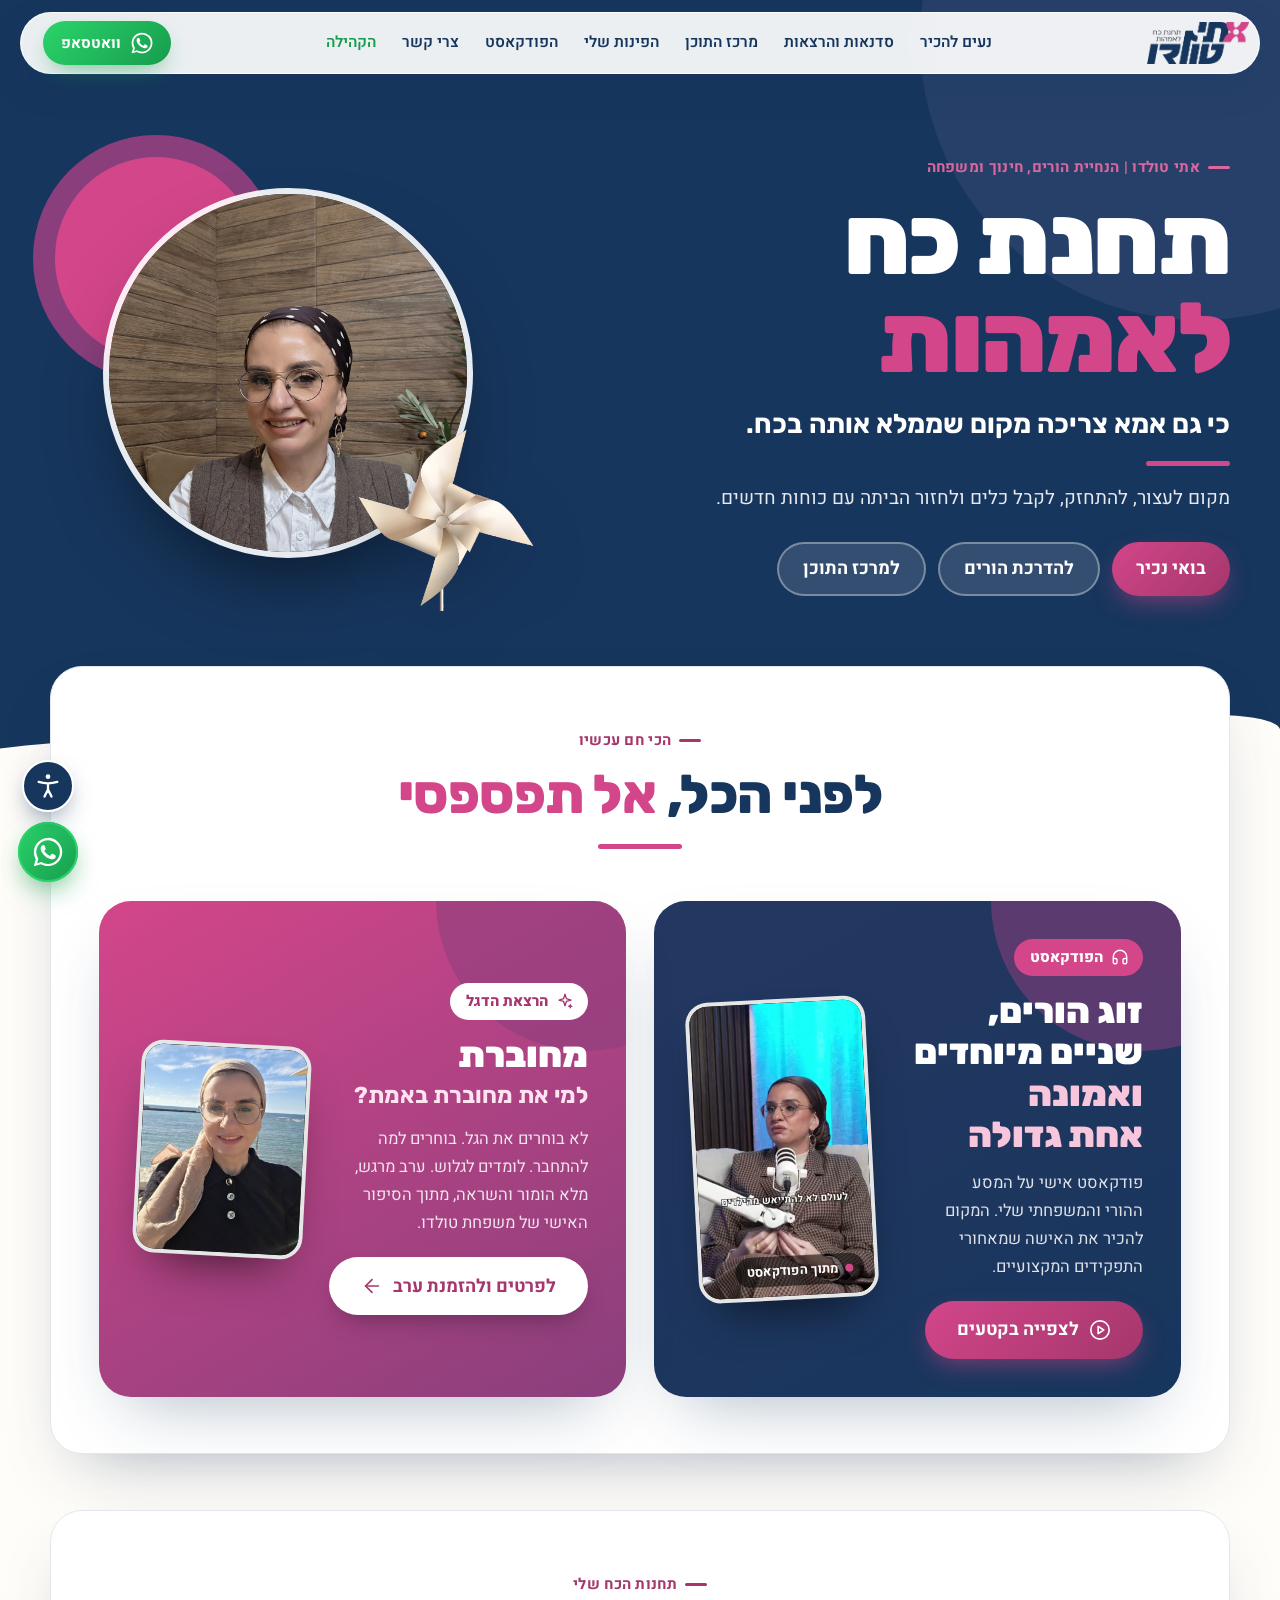
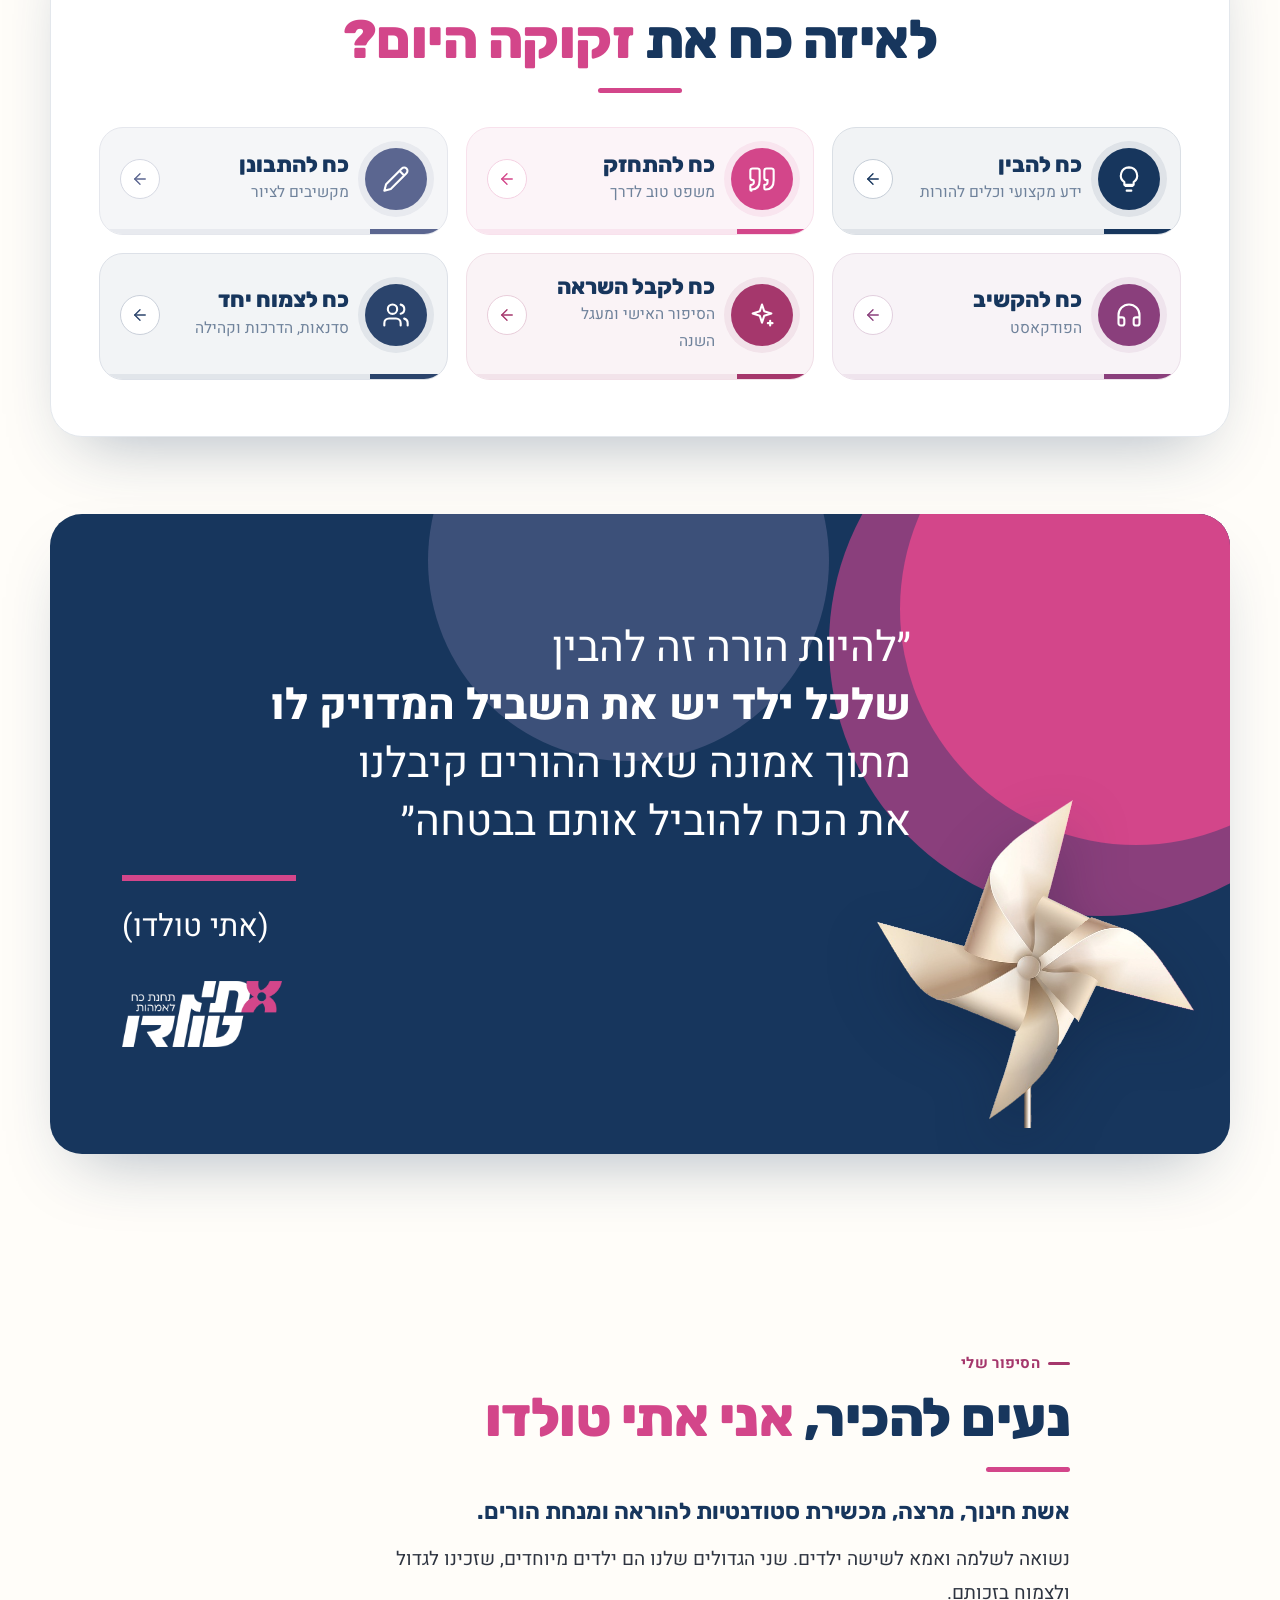
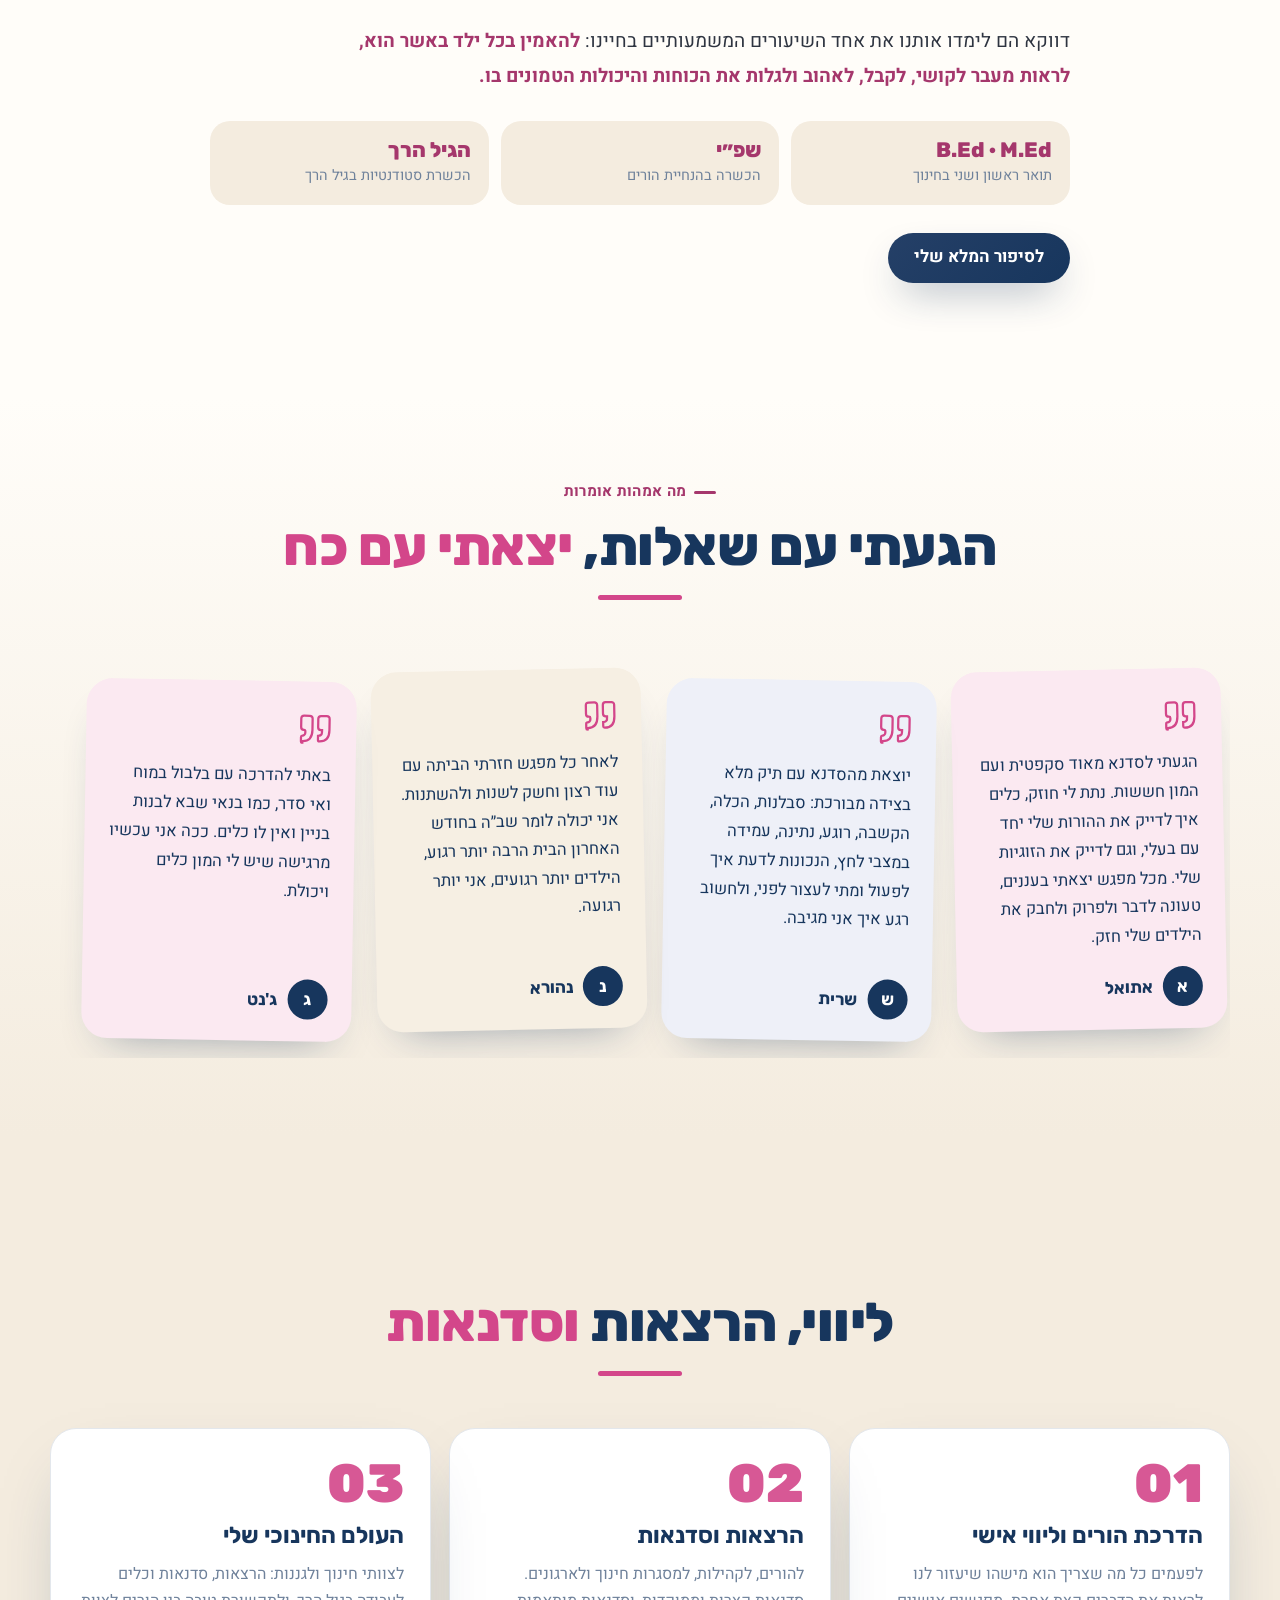
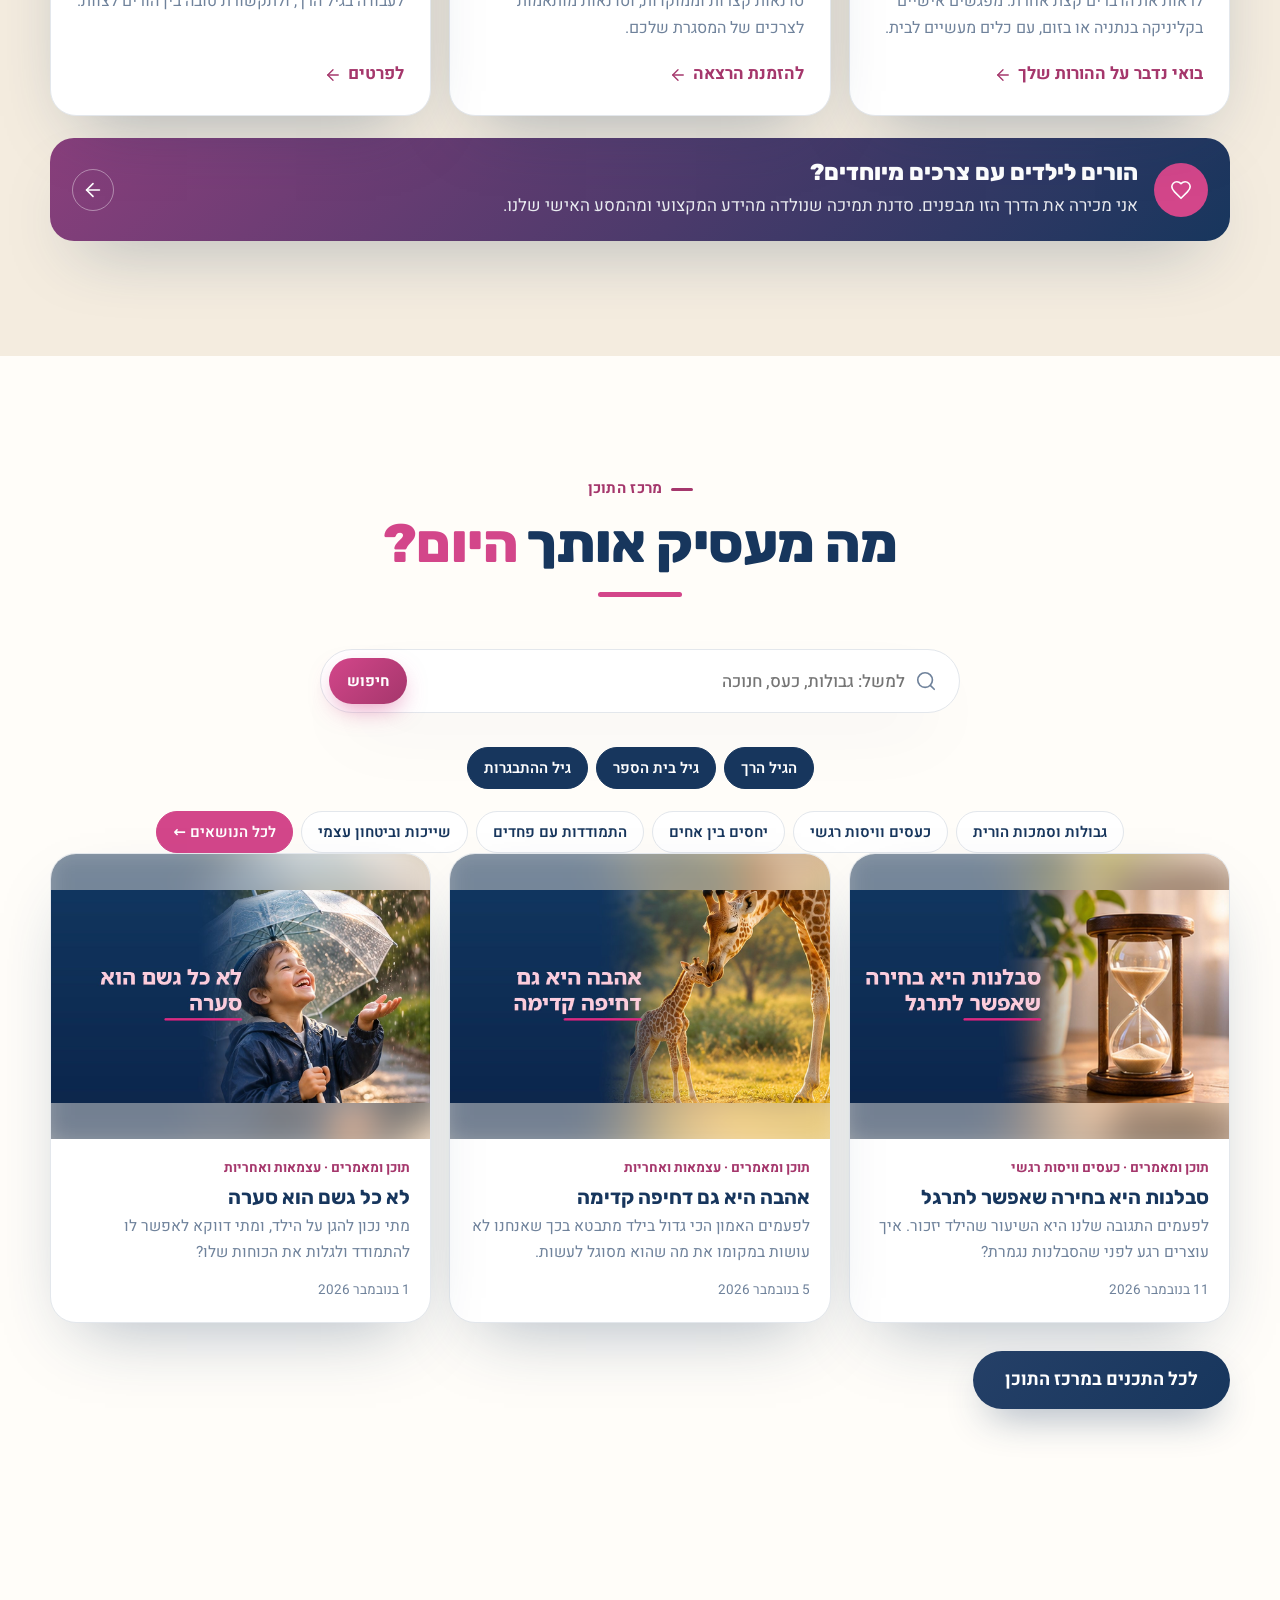
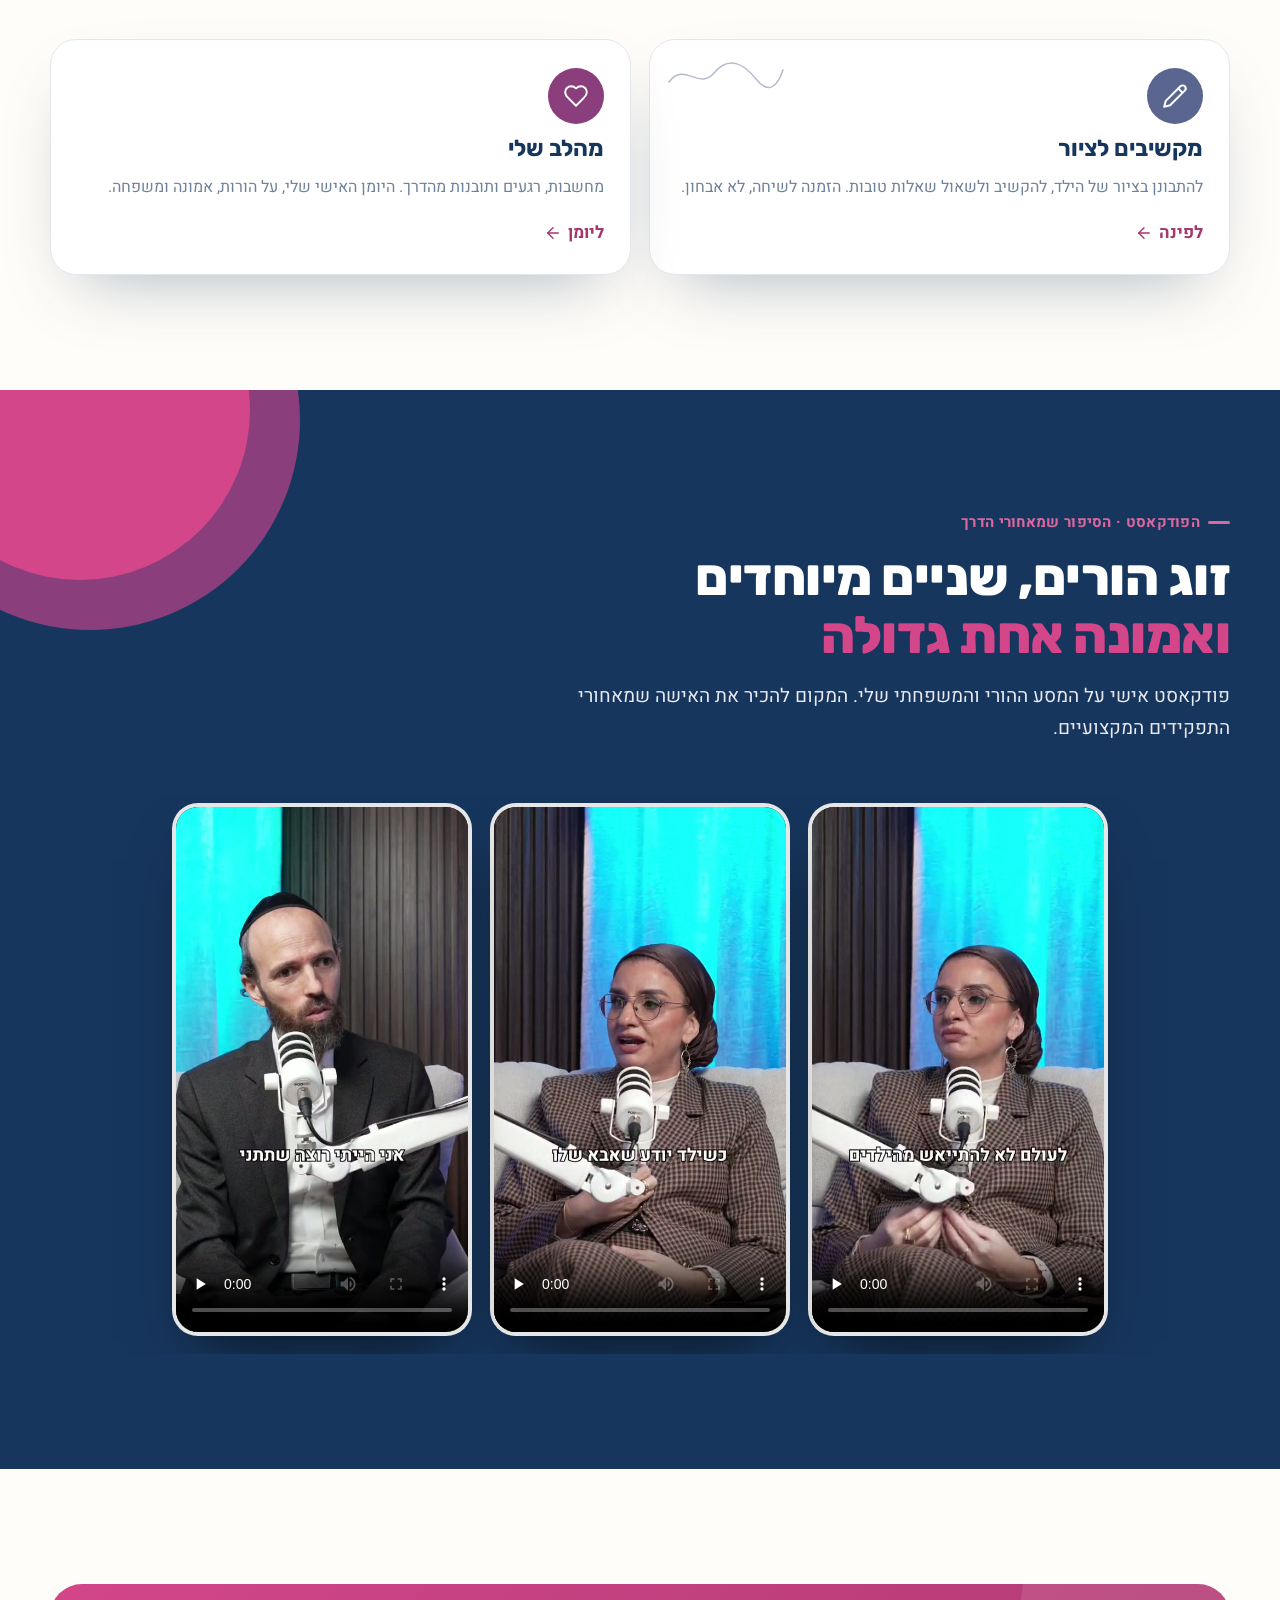
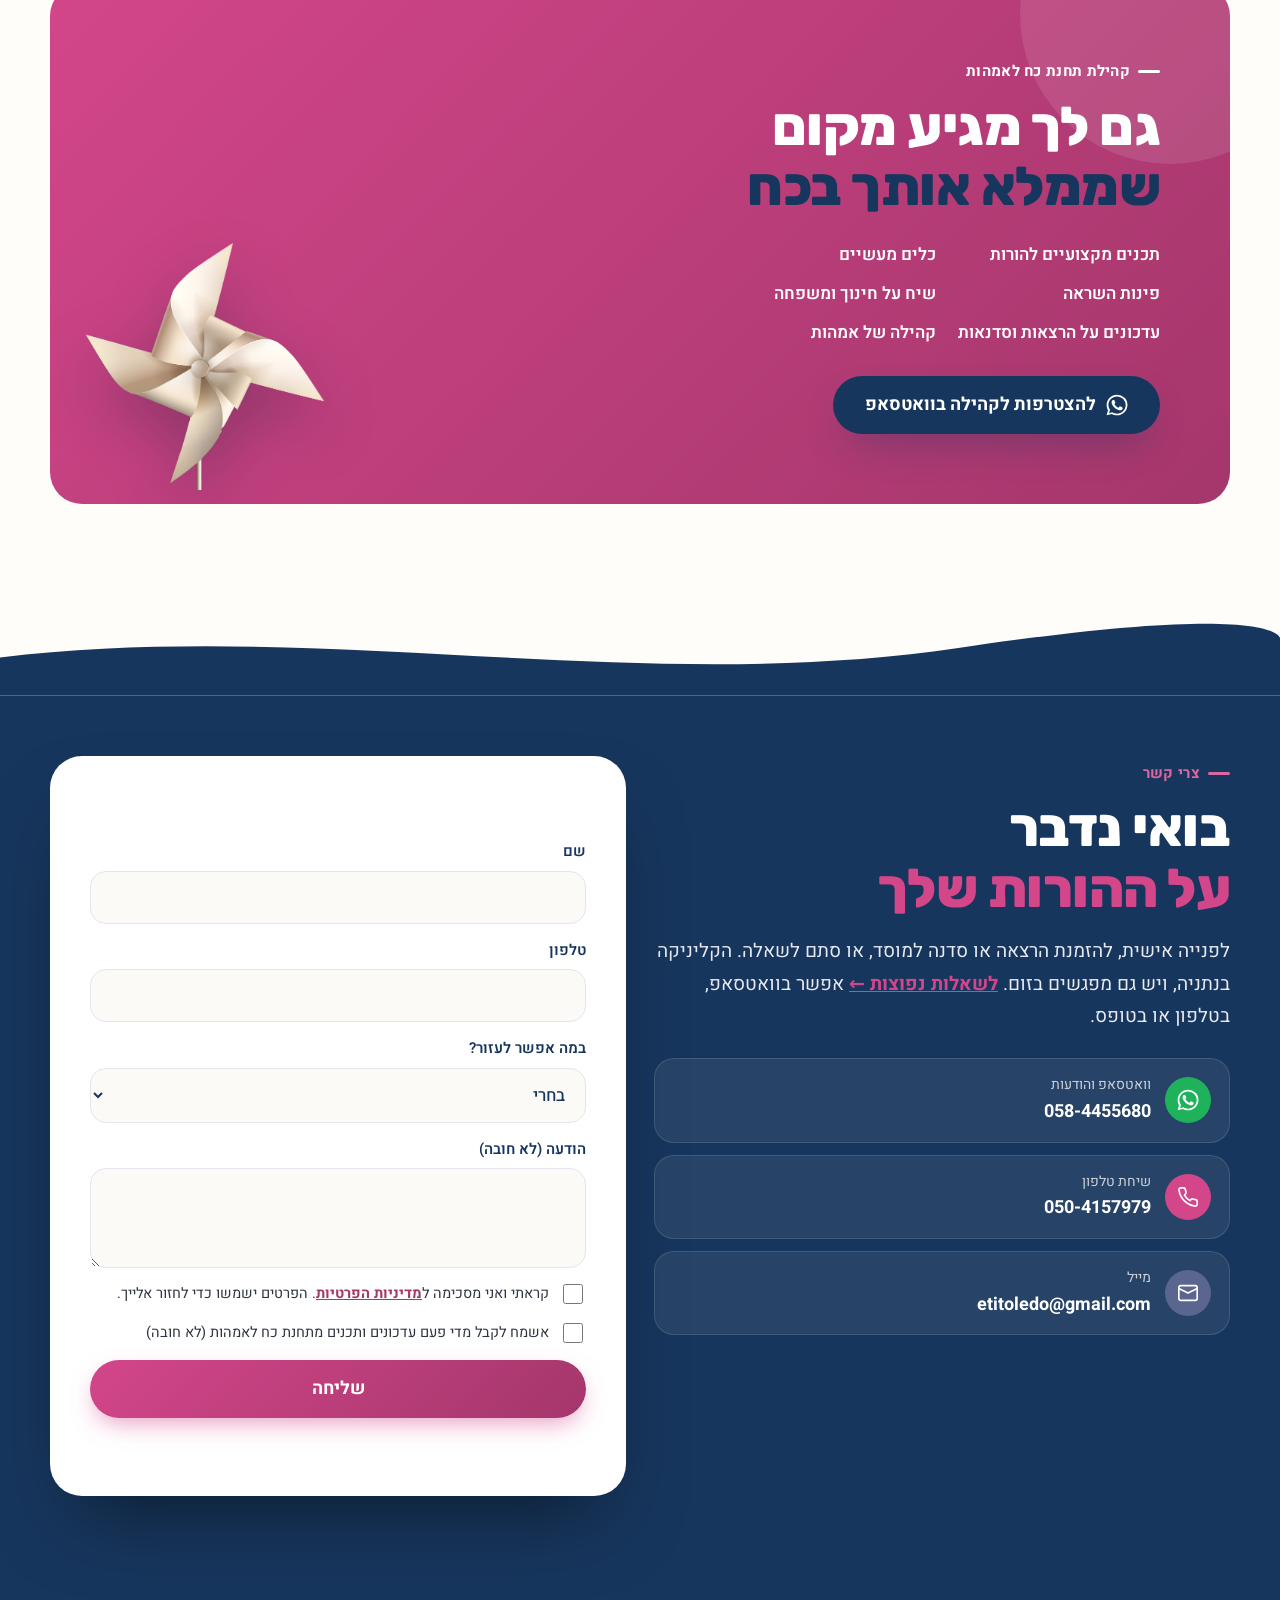
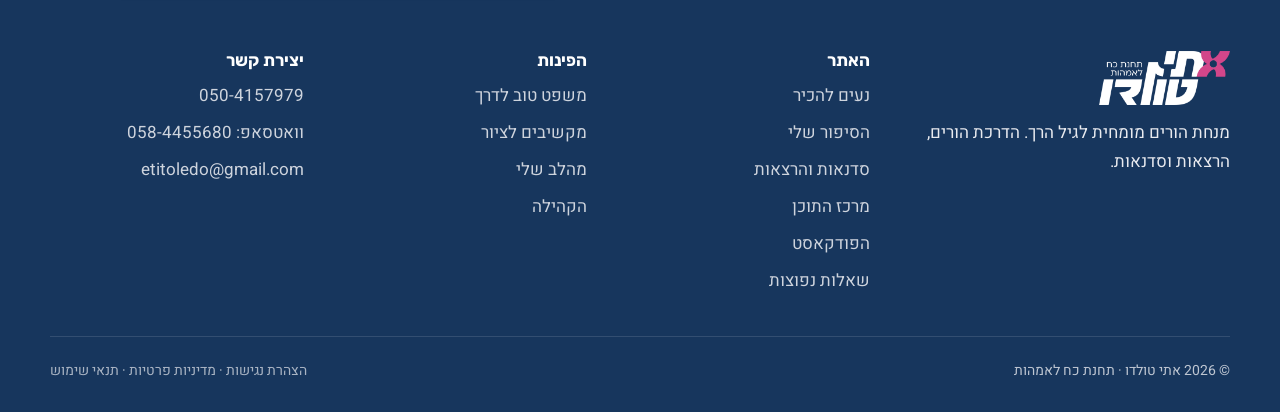
==== commit 0a950127: "פס הכי חם עכשיו עובר למעלה, מיד אחרי הפתיחה Co-Authored-By: Claude Opus 5.5 <noreply@anthropic.com>" ====
--- a/index.html
+++ b/index.html
@@ -22,7 +22,7 @@
   <link rel="stylesheet" href="style.css?v=2611331">
   <link rel="stylesheet" href="home-b.css?v=2611241">
   <link rel="stylesheet" href="pages.css?v=2611331">
-  <link rel="stylesheet" href="promo.css?v=2611242">
+  <link rel="stylesheet" href="promo.css?v=2611243">
   <script>document.documentElement.classList.add('js');</script>
   <script src="config.js?v=2611242"></script>
   <script src="content.js?v=2611351" defer></script>
@@ -31,7 +31,7 @@
   <script src="content-store.js?v=2611321" defer></script>
   <script src="content-ui.js?v=2611301" defer></script>
   <script src="home-content.js?v=2611351" defer></script>
-  <script src="promo.js?v=2611243" defer></script>
+  <script src="promo.js?v=2611244" defer></script>
   <script type="application/ld+json">
   {"@context": "https://schema.org", "@graph": [{"@type": "Person", "@id": "#eti", "name": "אתי טולדו", "alternateName": ["Eti Toledo", "אתי טולדו – תחנת כח לאמהות"], "jobTitle": "מנחת הורים, מרצה ואשת חינוך", "image": "https://etitoledo.co.il/assets/eti.jpg", "telephone": "+972504157979", "knowsAbout": ["הדרכת הורים", "הורות", "חינוך בגיל הרך", "גבולות וסמכות הורית", "הורים לילדים עם צרכים מיוחדים"]}, {"@type": "ProfessionalService", "name": "תחנת כח לאמהות – אתי טולדו", "description": "הדרכת הורים, הרצאות וסדנאות לאמהות, לקהילות ולצוותי חינוך", "telephone": "+972504157979", "image": "https://etitoledo.co.il/assets/share.jpg", "founder": {"@id": "#eti"}, "areaServed": ["נתניה", "ישראל"], "address": {"@type": "PostalAddress", "addressLocality": "נתניה", "addressCountry": "IL"}}, {"@type": "WebSite", "name": "אתי טולדו – תחנת כח לאמהות", "alternateName": "אתי טולדו", "inLanguage": "he", "url": "https://etitoledo.co.il/"}]}
   </script>
@@ -139,62 +139,13 @@
   <svg class="wave hero-b__wave" viewBox="0 0 1440 80" preserveAspectRatio="none" aria-hidden="true"><path d="M0 40 C 360 0 720 80 1080 30 S 1440 20 1440 20 V80 H0Z" fill="currentColor"/></svg>
 </section>
 
-<!-- ===== תחנות הכח שלי ===== -->
-<section class="stations" id="stations" data-section="תחנות הכח">
-  <div class="wrap">
-    <div class="stations__panel">
-      <div class="head center">
-        <p class="eyebrow rv" data-edit="st.eyebrow" data-label="תווית">תחנות הכח שלי</p>
-        <h2 class="title title--u rv rv-d1"><span data-edit="st.title1" data-label="כותרת">לאיזה כח את</span> <em data-edit="st.title2" data-label="כותרת – מילה מודגשת">זקוקה היום?</em></h2>
-      </div>
-      <div class="stations__grid">
-        <a class="station rv" href="content.html" style="--c:var(--ink)">
-          <span class="station__ico"><svg class="ico"><use href="#i-bulb"/></svg></span>
-          <span class="station__txt"><strong data-edit="st1.title" data-label="תחנה 1 – שם">כח להבין</strong><span data-edit="st1.text" data-label="תחנה 1 – לאן מובילה">ידע מקצועי וכלים להורות</span></span>
-          <span class="station__go"><svg class="ico"><use href="#i-arrow"/></svg></span>
-          <span class="station__bar" aria-hidden="true"></span>
-        </a>
-        <a class="station rv rv-d1" href="quotes.html" style="--c:var(--pink)">
-          <span class="station__ico"><svg class="ico"><use href="#i-quote"/></svg></span>
-          <span class="station__txt"><strong data-edit="st2.title" data-label="תחנה 2 – שם">כח להתחזק</strong><span data-edit="st2.text" data-label="תחנה 2 – לאן מובילה">משפט טוב לדרך</span></span>
-          <span class="station__go"><svg class="ico"><use href="#i-arrow"/></svg></span>
-          <span class="station__bar" aria-hidden="true"></span>
-        </a>
-        <a class="station rv rv-d2" href="content.html?type=drawing" style="--c:var(--lav)">
-          <span class="station__ico"><svg class="ico"><use href="#i-pencil"/></svg></span>
-          <span class="station__txt"><strong data-edit="st3.title" data-label="תחנה 3 – שם">כח להתבונן</strong><span data-edit="st3.text" data-label="תחנה 3 – לאן מובילה">מקשיבים לציור</span></span>
-          <span class="station__go"><svg class="ico"><use href="#i-arrow"/></svg></span>
-          <span class="station__bar" aria-hidden="true"></span>
-        </a>
-        <a class="station rv rv-d3" href="#podcast" style="--c:var(--plum)">
-          <span class="station__ico"><svg class="ico"><use href="#i-headphones"/></svg></span>
-          <span class="station__txt"><strong data-edit="st4.title" data-label="תחנה 4 – שם">כח להקשיב</strong><span data-edit="st4.text" data-label="תחנה 4 – לאן מובילה">הפודקאסט</span></span>
-          <span class="station__go"><svg class="ico"><use href="#i-arrow"/></svg></span>
-          <span class="station__bar" aria-hidden="true"></span>
-        </a>
-        <a class="station rv rv-d4" href="content.html#year" style="--c:var(--pink-d)">
-          <span class="station__ico"><svg class="ico"><use href="#i-spark"/></svg></span>
-          <span class="station__txt"><strong data-edit="st5.title" data-label="תחנה 5 – שם">כח לקבל השראה</strong><span data-edit="st5.text" data-label="תחנה 5 – לאן מובילה">הסיפור האישי ומעגל השנה</span></span>
-          <span class="station__go"><svg class="ico"><use href="#i-arrow"/></svg></span>
-          <span class="station__bar" aria-hidden="true"></span>
-        </a>
-        <a class="station rv rv-d5" href="#community" style="--c:color-mix(in srgb, var(--ink) 70%, var(--lav))">
-          <span class="station__ico"><svg class="ico"><use href="#i-users"/></svg></span>
-          <span class="station__txt"><strong data-edit="st6.title" data-label="תחנה 6 – שם">כח לצמוח יחד</strong><span data-edit="st6.text" data-label="תחנה 6 – לאן מובילה">סדנאות, הדרכות וקהילה</span></span>
-          <span class="station__go"><svg class="ico"><use href="#i-arrow"/></svg></span>
-          <span class="station__bar" aria-hidden="true"></span>
-        </a>
-      </div>
-    </div>
-  </div>
-</section>
-
 <!-- ===== הכי חם עכשיו: הפודקאסט והרצאת הדגל ===== -->
-<section class="sec sec--tight hot" id="hot" data-section="הכי חם עכשיו">
-  <div class="wrap">
+<section class="hot" id="hot" data-section="הכי חם עכשיו">
+  <div class="wrap">
+   <div class="hot__panel">
     <div class="head center">
       <p class="eyebrow rv" data-edit="hot.eyebrow" data-label="תווית">הכי חם עכשיו</p>
-      <h2 class="title title--u rv rv-d1"><span data-edit="hot.title1" data-label="כותרת">רגע לפני שממשיכים,</span> <em data-edit="hot.title2" data-label="כותרת – מילה מודגשת">אל תפספסי</em></h2>
+      <h2 class="title title--u rv rv-d1"><span data-edit="hot.title1" data-label="כותרת">לפני הכל,</span> <em data-edit="hot.title2" data-label="כותרת – מילה מודגשת">אל תפספסי</em></h2>
     </div>
     <div class="hot__grid">
       <a class="hot-card hot-card--pod rv" href="#podcast">
@@ -223,6 +174,57 @@
         </figure>
       </a>
     </div>
+   </div>
+  </div>
+</section>
+
+<!-- ===== תחנות הכח שלי ===== -->
+<section class="stations" id="stations" data-section="תחנות הכח">
+  <div class="wrap">
+    <div class="stations__panel">
+      <div class="head center">
+        <p class="eyebrow rv" data-edit="st.eyebrow" data-label="תווית">תחנות הכח שלי</p>
+        <h2 class="title title--u rv rv-d1"><span data-edit="st.title1" data-label="כותרת">לאיזה כח את</span> <em data-edit="st.title2" data-label="כותרת – מילה מודגשת">זקוקה היום?</em></h2>
+      </div>
+      <div class="stations__grid">
+        <a class="station rv" href="content.html" style="--c:var(--ink)">
+          <span class="station__ico"><svg class="ico"><use href="#i-bulb"/></svg></span>
+          <span class="station__txt"><strong data-edit="st1.title" data-label="תחנה 1 – שם">כח להבין</strong><span data-edit="st1.text" data-label="תחנה 1 – לאן מובילה">ידע מקצועי וכלים להורות</span></span>
+          <span class="station__go"><svg class="ico"><use href="#i-arrow"/></svg></span>
+          <span class="station__bar" aria-hidden="true"></span>
+        </a>
+        <a class="station rv rv-d1" href="quotes.html" style="--c:var(--pink)">
+          <span class="station__ico"><svg class="ico"><use href="#i-quote"/></svg></span>
+          <span class="station__txt"><strong data-edit="st2.title" data-label="תחנה 2 – שם">כח להתחזק</strong><span data-edit="st2.text" data-label="תחנה 2 – לאן מובילה">משפט טוב לדרך</span></span>
+          <span class="station__go"><svg class="ico"><use href="#i-arrow"/></svg></span>
+          <span class="station__bar" aria-hidden="true"></span>
+        </a>
+        <a class="station rv rv-d2" href="content.html?type=drawing" style="--c:var(--lav)">
+          <span class="station__ico"><svg class="ico"><use href="#i-pencil"/></svg></span>
+          <span class="station__txt"><strong data-edit="st3.title" data-label="תחנה 3 – שם">כח להתבונן</strong><span data-edit="st3.text" data-label="תחנה 3 – לאן מובילה">מקשיבים לציור</span></span>
+          <span class="station__go"><svg class="ico"><use href="#i-arrow"/></svg></span>
+          <span class="station__bar" aria-hidden="true"></span>
+        </a>
+        <a class="station rv rv-d3" href="#podcast" style="--c:var(--plum)">
+          <span class="station__ico"><svg class="ico"><use href="#i-headphones"/></svg></span>
+          <span class="station__txt"><strong data-edit="st4.title" data-label="תחנה 4 – שם">כח להקשיב</strong><span data-edit="st4.text" data-label="תחנה 4 – לאן מובילה">הפודקאסט</span></span>
+          <span class="station__go"><svg class="ico"><use href="#i-arrow"/></svg></span>
+          <span class="station__bar" aria-hidden="true"></span>
+        </a>
+        <a class="station rv rv-d4" href="content.html#year" style="--c:var(--pink-d)">
+          <span class="station__ico"><svg class="ico"><use href="#i-spark"/></svg></span>
+          <span class="station__txt"><strong data-edit="st5.title" data-label="תחנה 5 – שם">כח לקבל השראה</strong><span data-edit="st5.text" data-label="תחנה 5 – לאן מובילה">הסיפור האישי ומעגל השנה</span></span>
+          <span class="station__go"><svg class="ico"><use href="#i-arrow"/></svg></span>
+          <span class="station__bar" aria-hidden="true"></span>
+        </a>
+        <a class="station rv rv-d5" href="#community" style="--c:color-mix(in srgb, var(--ink) 70%, var(--lav))">
+          <span class="station__ico"><svg class="ico"><use href="#i-users"/></svg></span>
+          <span class="station__txt"><strong data-edit="st6.title" data-label="תחנה 6 – שם">כח לצמוח יחד</strong><span data-edit="st6.text" data-label="תחנה 6 – לאן מובילה">סדנאות, הדרכות וקהילה</span></span>
+          <span class="station__go"><svg class="ico"><use href="#i-arrow"/></svg></span>
+          <span class="station__bar" aria-hidden="true"></span>
+        </a>
+      </div>
+    </div>
   </div>
 </section>
 
--- a/promo.css
+++ b/promo.css
@@ -105,3 +105,9 @@
   .bub__label { font-size: 12.5px; padding: 3px 10px; }
 }
 @media (prefers-reduced-motion: reduce) { .bub { transition: none; } .bub__ring::after { animation: none; } }
+
+/* הפס עולה על הפתיחה, ותחנות הכח באות אחריו */
+.hot { position: relative; z-index: 3; margin-top: -120px; }
+.hot__panel { background: #fff; border-radius: var(--r-box); padding: clamp(30px, 5vw, 56px) clamp(16px, 4vw, 48px); box-shadow: var(--shadow-card); border: 1px solid var(--line); }
+.hot + .stations { margin-top: clamp(28px, 5vw, 56px); }
+@media (max-width: 560px) { .hot__panel { padding-inline: 12px; } .hot-card { padding: 22px 18px; } }
